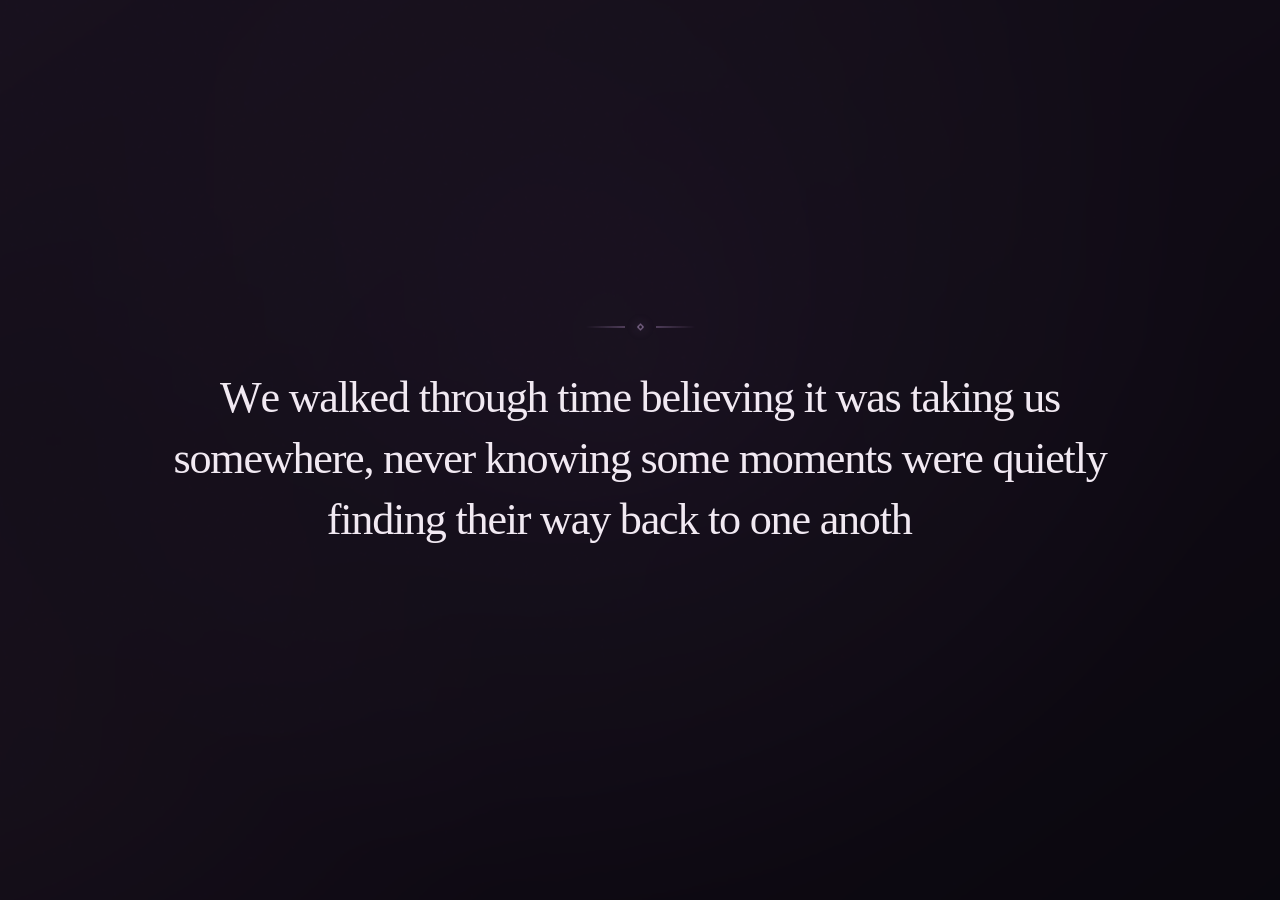
==== index.html @ 20d3fdfe "Add files via upload" ====
<!doctype html>
<html lang="en">
<head>
  <meta charset="utf-8">
  <meta name="viewport" content="width=device-width, initial-scale=1, viewport-fit=cover">
  <meta name="theme-color" content="#08060c">
  <meta name="description" content="A personal story told through memories, photographs and moments that mattered.">
  <title>November 2020 — The Beginning of Us</title>
  <link rel="preload" as="image" href="assets/sandhya-display-picture.jpg">
  <link rel="preload" as="image" href="assets/memories/profile-request-photo.jpg">
  <link rel="stylesheet" href="style.css">
</head>
<body>
  <main id="experience" class="experience" aria-label="An interactive memory">
    <div class="atmosphere" aria-hidden="true"></div>
    <div class="grain" aria-hidden="true"></div>

    <section class="scene scene-poem is-active" data-scene="0" aria-label="Opening poem">
      <div class="poem-stage">
        <div class="poem-ornament" aria-hidden="true"><span></span><i></i><span></span></div>
        <h1 id="poem" class="poem"> </h1>
      </div>
    </section>

    <section class="scene scene-date" data-scene="1" aria-label="November 11, 2020">
      <div class="date-stage">
        <div class="date-kicker">THE DAY OF THE FIRST MESSAGE</div>
        <div class="date-line" aria-hidden="true"></div>
        <h2 class="date-main">November 11</h2>
        <div class="date-year">2020</div>
        <div class="date-line date-line-bottom" aria-hidden="true"></div>
      </div>
    </section>

    <section class="scene scene-chat" data-scene="2" aria-label="The first WhatsApp exchange">
      <div class="phone-aura" aria-hidden="true"></div>
      <div class="phone-shell" role="group" aria-label="A visual recreation of the first WhatsApp conversation">
        <div class="phone-side side-left" aria-hidden="true"></div>
        <div class="phone-side side-right" aria-hidden="true"></div>
        <div class="phone-screen">
          <div class="status-bar" aria-hidden="true">
            <span class="status-time"> </span>
            <span class="dynamic-island"></span>
            <span class="status-icons">
              <svg viewBox="0 0 19 14"><path d="M1 5.2C5.8 1 13.2 1 18 5.2M4 8.2c3.2-2.8 7.8-2.8 11 0M7.2 11.1c1.5-1.3 3.1-1.3 4.6 0"/></svg>
              <svg viewBox="0 0 18 14"><path d="M1 4.2 9 1l8 3.2v8.3H1z"/><path d="M3.5 10h11"/></svg>
              <svg viewBox="0 0 22 13"><rect x="1" y="1" width="17" height="11" rx="2"/><path d="M20 4.3v4.4"/><rect class="battery-level" x="3" y="3" width="12" height="7" rx="1"/></svg>
            </span>
          </div>
          <header class="chat-header">
            <div class="back-chevron" aria-hidden="true">
              <svg viewBox="0 0 24 24"><path d="m15 4-8 8 8 8"/></svg>
            </div>
            <img class="avatar" src="assets/sandhya-display-picture.jpg" alt="Sandhya's display picture from that time">
            <div class="contact-details">
              <div class="contact-name">SANDHYA</div>
            </div>
            <div class="chat-actions" aria-hidden="true">
              <svg viewBox="0 0 24 24"><path d="M4.5 3.8h3.1l1.7 4.1-2 1.7a15 15 0 0 0 7.1 7.1l1.7-2 4.1 1.7v3.1a1.8 1.8 0 0 1-1.9 1.8C9 21 3 15 2.7 5.7a1.8 1.8 0 0 1 1.8-1.9Z"/></svg>
              <svg viewBox="0 0 24 24"><rect x="3" y="6" width="13" height="12" rx="2"/><path d="m16 10 5-3v10l-5-3"/></svg>
              <svg viewBox="0 0 24 24"><circle cx="12" cy="5" r="1.5"/><circle cx="12" cy="12" r="1.5"/><circle cx="12" cy="19" r="1.5"/></svg>
            </div>
          </header>

          <div class="chat-body">
            <div class="chat-wallpaper" aria-hidden="true"></div>
            <div class="chat-flow">
              <div class="message-row outgoing" id="message-gif">
                <div class="bubble bubble-gif">
                  <div class="birthday-frame">
                    <img id="birthdayFrame" src="assets/birthday-frames/frame-00.webp" alt="Birthday cake with candles and the words HAPPY BIRTHDAY">
                  </div>
                </div>
              </div>
              <div class="message-row incoming" id="message-thanks">
                <div class="bubble bubble-text">Thank you</div>
              </div>
              <div class="message-row outgoing" id="message-welcome">
                <div class="bubble bubble-text">Welcome</div>
              </div>
            </div>
          </div>

          <div class="chat-composer" aria-hidden="true">
            <span class="composer-plus">＋</span>
            <div class="composer-input"><span>Message</span><span class="composer-smile">☺</span></div>
            <svg class="composer-camera" viewBox="0 0 24 24"><path d="M4 7h3l1.4-2h7.2L17 7h3v12H4z"/><circle cx="12" cy="13" r="3.2"/></svg>
            <svg class="composer-mic" viewBox="0 0 24 24"><rect x="9" y="3" width="6" height="12" rx="3"/><path d="M5.5 11.5a6.5 6.5 0 0 0 13 0M12 18v3m-3 0h6"/></svg>
          </div>
          <div class="home-indicator" aria-hidden="true"></div>
        </div>
      </div>
    </section>

    <section class="scene scene-closing" data-scene="3" aria-label="And this is how everything started">
      <div class="closing-stage">
        <div class="closing-rule" aria-hidden="true"></div>
        <h2>And this is how everything started.</h2>
        <div class="closing-rule closing-rule-bottom" aria-hidden="true"></div>
      </div>
    </section>

    <section class="scene scene-days-intro" data-scene="4" aria-label="Days Without a Label, November 11–24, 2020">
      <div class="days-intro-stage">
        <div class="chapter-overline">NOVEMBER 11 — 24, 2020</div>
        <h2 class="days-title">Days Without a Label</h2>
        <div class="interval-track" aria-hidden="true">
          <span class="interval-date interval-start">NOV 11</span>
          <span class="interval-line"><i></i></span>
          <span class="interval-date interval-end">NOV 24</span>
        </div>
        <div class="days-intro-copy">
          <p>After that first birthday wish, the conversations didn't end.</p>
          <p>One message slowly led to another. We talked regularly, sharing little things about our days and getting to know each other a little more with every conversation.</p>
          <p>Without either of us noticing exactly when, talking to each other became a habit.</p>
        </div>
      </div>
    </section>

    <section class="scene scene-phones" data-scene="5" aria-label="The phones we borrowed to stay in touch">
      <div class="phones-stage">
        <div class="chapter-overline">HOW WE KEPT IN TOUCH</div>
        <h2 class="phones-title">We found a way to talk.</h2>
        <div class="borrowed-layout">
          <div class="borrowed-phone borrowed-her">
            <div class="mini-handset" aria-hidden="true">
              <span class="mini-speaker"></span><span class="mini-screen"></span><span class="mini-home"></span>
            </div>
            <span class="borrowed-label">HER FATHER'S PHONE</span>
          </div>
          <div class="borrowed-phone borrowed-mine">
            <div class="mini-handset mini-handset-mine" aria-hidden="true">
              <span class="mini-speaker"></span><span class="mini-screen"></span><span class="mini-home"></span>
            </div>
            <span class="borrowed-label">BAROMA'S PHONE</span>
          </div>
          <div class="whatsapp-flight whatsapp-outbound" aria-hidden="true">
            <svg viewBox="0 0 48 48"><circle cx="24" cy="24" r="22" fill="#20b96b"/><path d="M24 9.7a14.3 14.3 0 0 0-12.2 21.8l-1.2 5.1 5.3-1.4A14.3 14.3 0 1 0 24 9.7Z" fill="none" stroke="#fff" stroke-width="2.1" stroke-linecap="round" stroke-linejoin="round"/><path d="M18.2 17.5c.4-.6.9-.8 1.4-.6l2.1 1.1c.6.3.8.9.5 1.5l-.8 1.2c1.1 1.8 2.6 3.2 4.5 4.2l1.2-.7c.6-.3 1.2-.1 1.5.5l1.1 2.1c.3.6.1 1.2-.4 1.6-.9.6-2 .9-3.1.6-2.5-.6-5.4-2.7-7.5-4.8-2-2-3.6-4.5-4-6.6-.2-1 .3-2 1.5-2.9Z" fill="#fff"/></svg>
          </div>
          <div class="whatsapp-flight whatsapp-return" aria-hidden="true">
            <svg viewBox="0 0 48 48"><circle cx="24" cy="24" r="22" fill="#20b96b"/><path d="M24 9.7a14.3 14.3 0 0 0-12.2 21.8l-1.2 5.1 5.3-1.4A14.3 14.3 0 1 0 24 9.7Z" fill="none" stroke="#fff" stroke-width="2.1" stroke-linecap="round" stroke-linejoin="round"/><path d="M18.2 17.5c.4-.6.9-.8 1.4-.6l2.1 1.1c.6.3.8.9.5 1.5l-.8 1.2c1.1 1.8 2.6 3.2 4.5 4.2l1.2-.7c.6-.3 1.2-.1 1.5.5l1.1 2.1c.3.6.1 1.2-.4 1.6-.9.6-2 .9-3.1.6-2.5-.6-5.4-2.7-7.5-4.8-2-2-3.6-4.5-4-6.6-.2-1 .3-2 1.5-2.9Z" fill="#fff"/></svg>
          </div>
        </div>
        <p class="phones-footnote">We would borrow the phones in the name of studying. But somehow, the hours meant for books often slipped into conversations with each other.</p>
      </div>
    </section>

    <section class="scene scene-name" data-scene="6" aria-label="Friends teasing me with her name">
      <div class="name-stage">
        <div class="chapter-overline">A NAME THAT MADE ME BLUSH</div>
        <p class="name-lead">My friends had started teasing me with her name.</p>
        <h2 class="memory-name">SANDHYA</h2>
        <p class="name-follow">Whenever I heard it, I would blush before I could stop myself.</p>
      </div>
    </section>

    <section class="scene scene-photo" data-scene="7" aria-label="The first photograph she sent me">
      <div class="photo-memory-stage">
        <div class="photo-copy">
          <p class="photo-beat-one">There was something I wanted to ask her for. I wanted her picture.</p>
          <p class="photo-beat-two">But I was afraid to ask. What if she judged me? What if she wondered why I wanted her picture?</p>
          <p class="photo-beat-three">I kept thinking about it, unsure how she would react. But eventually, I gathered the courage and asked her.</p>
          <p class="photo-beat-four">And she sent it.</p>
          <p class="photo-beat-five">It was the very first photograph of herself she had ever sent me.</p>
        </div>
        <figure class="memory-photo-frame">
          <img src="assets/sandhya-display-picture.jpg" alt="The original photograph she sent me">
          <figcaption>THE FIRST PHOTOGRAPH SHE SENT ME</figcaption>
        </figure>
      </div>
    </section>

    <section class="scene scene-archive" data-scene="8" aria-label="Looking back on the little moments">
      <div class="archive-stage">
        <div class="chapter-overline">LOOKING BACK</div>
        <div class="archive-layout">
          <div class="archive-list" aria-label="Memories from those days">
            <div class="archive-item">Our conversations</div>
            <div class="archive-item">Borrowed phones</div>
            <div class="archive-item">Friends teasing me</div>
            <div class="archive-item">The first photograph</div>
          </div>
          <div class="archive-reflection">
            <p>Back then, those days felt as though they would never run out.</p>
            <p>There would always be another conversation, another ordinary day, another little moment to look forward to.</p>
            <p class="archive-final-line">I never thought that someday, these would be the very moments I'd wish to return to, just once more.</p>
          </div>
        </div>
      </div>
    </section>

    <section class="scene scene-nov24" data-scene="9" aria-label="November 24, 2020">
      <div class="nov24-card">
        <div class="chapter-overline">THE NEXT DATE IN THE STORY</div>
        <div class="nov24-rule" aria-hidden="true"></div>
        <h2>November 24</h2>
        <div class="nov24-year">2020</div>
        <p>And just like that, November 24 was here.</p>
        <div class="nov24-rule nov24-rule-bottom" aria-hidden="true"></div>
      </div>
    </section>



    <section class="scene scene-cancelled" data-scene="10" aria-label="The cancelled tuition class">
      <div class="chapter-story-stage cancelled-stage">
        <div class="chapter-overline">NOVEMBER 24, 2020</div>
        <h2 class="story-heading">The day did not go as planned.</h2>
        <div class="story-copy cancelled-copy">
          <p>Our tuition class was cancelled. Sir had told me first and asked me to let the others know if anyone came, because my house was right next to the place where we held our classes.</p>
          <p>I had planned to tell her how I felt that day. When the class was cancelled, I thought I had lost my chance.</p>
        </div>
      </div>
    </section>

    <section class="scene scene-arrival" data-scene="11" aria-label="She arrived anyway">
      <div class="chapter-story-stage arrival-stage">
        <div class="chapter-overline">BUT SHE CAME ANYWAY</div>
        <h2 class="story-heading arrival-heading">She arrived, unaware.</h2>
        <div class="story-copy arrival-copy">
          <p>She came anyway, not knowing the class had been cancelled.</p>
          <p>Seeing her made me immensely happy. But when the moment came, nervousness took over. I couldn't say what I had rehearsed. I only told her that class had been cancelled.</p>
        </div>
      </div>
    </section>

    <section class="scene scene-sunset" data-scene="12" aria-label="Waiting for sunset">
      <div class="sunset-stage">
        <div class="chapter-overline">SO I CHOSE ANOTHER WAY</div>
        <h2 class="story-heading">I would tell her over WhatsApp.</h2>
        <div class="sunset-horizon" aria-hidden="true"><span></span></div>
        <div class="story-copy sunset-copy">
          <p>If I couldn't express my feelings in person, I would try to put them into words instead.</p>
          <p>I kept waiting for sunset. That was usually when we talked, and I was looking forward to that familiar moment.</p>
          <p>The day seemed to move more slowly than any other. At last, evening began to arrive.</p>
        </div>
      </div>
    </section>

    <section class="scene scene-nerves" data-scene="13" aria-label="The nervousness before sending the message">
      <div class="nerves-stage">
        <div class="chapter-overline">JUST BEFORE I SENT IT</div>
        <h2 class="story-heading nerves-heading">The words were ready. I wasn't.</h2>
        <div class="story-copy nerves-copy">
          <p>My heart was racing, my knee would not stay still, and my hands trembled over the keyboard.</p>
          <p>Every word seemed difficult to type. I was excited, afraid, and unable to settle my thoughts.</p>
        </div>
        <div class="nerves-pulse" aria-hidden="true"><span></span><span></span><span></span></div>
      </div>
    </section>

    <section class="scene scene-confession-poem" data-scene="14" aria-label="The poem I wrote for her">
      <div class="confession-poem-stage">
        <div class="confession-poem-intro">
          <p>I couldn't find the courage to tell her everything I felt directly.</p>
          <p>So I wrote this poem for her, hoping the words would say what I couldn't.</p>
        </div>
        <div class="chapter-overline confession-poem-kicker">A POEM I WROTE FOR HER</div>
        <h2 class="confession-poem-title">Let You Know</h2>
        <div class="confession-poem-lines">
          <p>Do you know I am afraid of you?</p>
          <p>I am afraid to talk to you</p>
          <p>I am afraid when you come to me</p>
          <p>I am afraid to lose you</p>
          <p>I am afraid to ask you</p>
          <p>Would you love me?</p>
          <p>But today I have made my mindset</p>
          <p>To let you know everything I feel for you</p>
        </div>
        <a class="full-poem-link" id="fullPoemLink" href="let-you-know.html" target="_blank" rel="opener">
          Read the complete poem <span aria-hidden="true">↗</span>
        </a>
      </div>
    </section>

    <section class="scene scene-reply-wait" data-scene="15" aria-label="She asked for time to think">
      <div class="chapter-story-stage reply-stage">
        <div class="chapter-overline">AFTER I SENT THE POEM</div>
        <h2 class="story-heading">She needed time.</h2>
        <div class="story-copy reply-copy">
          <p>The poem had already said what I had struggled so long to express. I had finally let her know how I felt.</p>
          <p>But she wasn't ready with an answer. She asked me for some time to think.</p>
          <p>I respected her decision. There was nothing left for me to do but wait.</p>
        </div>
      </div>
    </section>

    <section class="scene scene-night" data-scene="16" aria-label="The longest night">
      <div class="night-stage">
        <div class="chapter-overline">NOVEMBER 24 — THE LONGEST NIGHT</div>
        <h2 class="story-heading">I tried to wait.</h2>
        <div class="story-copy night-copy">
          <p>I tried to respect her decision, but <strong>waiting was harder</strong> than I had imagined.</p>
          <p>What if she <strong>said no</strong>?</p>
          <p>What if things between us <strong>changed</strong>?</p>
          <p>What if I lost not only the chance to be with her, but also the <strong>friendship</strong> we already shared?</p>
          <p>That night, my thoughts wouldn't settle. I <strong>couldn't sleep</strong>. I kept wondering what her answer would be, going over every possibility in my mind, unable to escape the uncertainty.</p>
          <p class="night-final">It was the <strong>longest night</strong> I could remember.</p>
        </div>
        <div class="night-glimmer" aria-hidden="true"></div>
      </div>
    </section>

    <section class="scene scene-yes" data-scene="17" aria-label="November 25, 2020 — Yes">
      <div class="yes-stage">
        <div class="chapter-overline yes-date">November 25, 2020</div>
        <div class="yes-rule" aria-hidden="true"></div>
        <h2 class="yes-word">Yes.</h2>
        <p class="yes-caption">The answer I had been waiting for.</p>
        <div class="yes-rule yes-rule-bottom" aria-hidden="true"></div>
      </div>
    </section>

    <section class="scene scene-afterglow" data-scene="18" aria-label="The world turned from greyscale to colour">
      <div class="afterglow-stage">
        <div class="chapter-overline">AND THEN SHE TOLD ME SOMETHING MORE</div>
        <h2 class="story-heading afterglow-heading">She had liked me before I ever asked.</h2>
        <div class="story-copy afterglow-copy">
          <p>She told me she had liked me even before I proposed.</p>
          <p>It felt as though my life had suddenly shifted from greyscale into colour. The world around me was the same, but somehow everything looked brighter.</p>
          <p>All the fears that had filled the night before began to fade.</p>
          <p class="afterglow-final">And just like that, something I had only imagined became part of our story.</p>
        </div>
      </div>
    </section>

    <section class="scene scene-first-selfies" data-scene="19" aria-label="The first photographs together, November 28, 2020">
      <div class="first-selfies-stage">
        <div class="chapter-overline first-selfies-date">NOVEMBER 28, 2020</div>
        <div class="first-selfies-gallery" aria-label="The first two selfies together">
          <figure class="first-selfie first-selfie-one">
            <img src="assets/memories/nov28-selfie-1.jpg" alt="The first selfie taken together on November 28, 2020">
          </figure>
          <figure class="first-selfie first-selfie-two">
            <img src="assets/memories/nov28-selfie-2.jpg" alt="The second selfie taken together on November 28, 2020">
          </figure>
        </div>
        <div class="first-selfies-copy" aria-label="The story behind the first photographs">
          <p>It had been just three days since we had become a couple.</p>
          <p>On November 28, 2020, we went to tuition earlier than usual, hoping to spend a little more time together.</p>
          <p>We were excited, but a little nervous too because our tuition was at my uncle's house, where everyone knew me. We were also afraid someone might notice us and start spreading rumours about our relationship.</p>
          <p>That afternoon, I gently placed my hand over her shoulder as we took our first selfies together. It might have seemed like a simple gesture, but for us, it meant so much. No one had ever shown her that kind of closeness before, which made that little moment especially precious to both of us.</p>
          <p>Those two photographs became our first captured memories as a couple.</p>
        </div>
      </div>
    </section>

    <section class="scene scene-profile-memory" data-scene="20" aria-label="The photograph she made her profile picture">
      <div class="profile-memory-stage">
        <div class="chapter-overline profile-memory-kicker">A LITTLE REQUEST, A SPECIAL FEELING</div>
        <figure class="profile-memory-photo-wrap">
          <img class="profile-memory-photo" src="assets/memories/profile-request-photo.jpg" alt="The photograph she shared and later used as her WhatsApp profile picture">
        </figure>
        <div class="profile-memory-copy" aria-label="The story behind the photograph">
          <p>After we got into a relationship, she once shared this photograph with me.</p>
          <p>I jokingly asked her to put it as her WhatsApp profile picture. I had said it so casually, never imagining that she would actually do it. But she put that picture up as her profile photo almost immediately, without hesitation or a second thought. She did it so quickly that I didn't even get the chance to tell her I was only joking.</p>
          <p>It might have seemed like such a small thing, but for some reason, it stayed with me. Seeing her do something so simple just because I had asked made me feel that I had become someone special to her.</p>
          <p>Perhaps it wasn't a grand gesture, but sometimes, the smallest things make us feel the most special.</p>
        </div>
      </div>
    </section>



    <section class="scene story-memory scene-red-outfit" data-scene="21" aria-label="The day I fell a little deeper">
      <div class="story-memory-stage">
        <div class="chapter-overline story-memory-kicker">THE DAY I FELL A LITTLE DEEPER</div>
        <div class="story-memory-gallery story-memory-pair" aria-label="Two photographs in the red traditional outfit">
          <figure class="story-memory-photo"><img src="assets/memories/red-outfit-1.jpg" alt="Her in a red traditional outfit, seated on a red bench"></figure>
          <figure class="story-memory-photo"><img src="assets/memories/red-outfit-2.jpg" alt="Her in the same red traditional outfit, seated on a decorated red and gold sofa"></figure>
        </div>
        <div class="story-memory-copy" aria-label="The story behind these photographs">
          <p>I don't think you ever realised how deeply these photographs affected me.</p>
          <p>I was already in love with you, but seeing you like this made me fall a little deeper. I was genuinely mesmerised. There was something about the way you carried yourself that made it impossible for me not to admire you. I remember wishing I could have seen you like this with my own eyes, rather than only through photographs.</p>
          <p>But these pictures hold a bittersweet memory too. The same sight that made me fall for you even more also caught someone else's attention, someone who would eventually become a nightmare in your life. It's strange how one beautiful moment can hold such different meanings in two people's stories.</p>
          <p>Even today, whenever I look at these photographs, I still see the girl who made me fall a little deeper in love.</p>
        </div>
      </div>
    </section>

    <section class="scene story-memory scene-picnic" data-scene="22" aria-label="The picnic I couldn't be part of">
      <div class="story-memory-stage">
        <div class="chapter-overline story-memory-kicker">THE PICNIC I COULDN'T BE PART OF</div>
        <div class="story-memory-gallery story-memory-pair" aria-label="Two photographs from the tuition group's picnic">
          <figure class="story-memory-photo"><img src="assets/memories/picnic-1.jpg" alt="Her in a teal jacket beside the water during the tuition group's picnic"></figure>
          <figure class="story-memory-photo"><img src="assets/memories/picnic-2.jpg" alt="Her taking a selfie inside the vehicle during the tuition group's picnic outing"></figure>
        </div>
        <div class="story-memory-copy" aria-label="The story behind the picnic photographs">
          <p>These photographs were from the picnic she went on with our tuition group.</p>
          <p>I had wanted to be there too, but by then, my parents had found out about our relationship and wouldn't allow me to go. To make matters worse, our school had organised its own picnic just a day before theirs. I had been looking forward to this one for so long, only to end up missing it.</p>
          <p>But honestly, it was never really about the picnic itself. It was about the time I had imagined spending with her, the memories we could have made, and all those little moments we could have shared.</p>
          <p>Even today, I sometimes wonder what that day might have been like if I had been there with her. Perhaps it would have become another beautiful memory for us to look back on.</p>
        </div>
      </div>
    </section>

    <section class="scene story-memory scene-little-pictures" data-scene="23" aria-label="The little pictures I waited for">
      <div class="story-memory-stage story-memory-stage-collection">
        <div class="chapter-overline story-memory-kicker">THE LITTLE PICTURES I WAITED FOR</div>
        <div class="story-memory-gallery story-memory-collection" aria-label="Five individual photographs she sent at different times">
          <figure class="story-memory-photo"><img src="assets/memories/little-picture-1.jpg" alt="A close-up photograph she sent"></figure>
          <figure class="story-memory-photo"><img src="assets/memories/little-picture-2.jpg" alt="A portrait photograph she sent in a red outfit"></figure>
          <figure class="story-memory-photo"><img src="assets/memories/little-picture-3.jpg" alt="A photograph she sent wearing a yellow outfit"></figure>
          <figure class="story-memory-photo"><img src="assets/memories/little-picture-4.jpg" alt="A selfie she sent wearing a pink shirt and earphones"></figure>
          <figure class="story-memory-photo"><img src="assets/memories/little-picture-5.jpg" alt="A portrait photograph she sent in an orange outfit"></figure>
        </div>
        <div class="story-memory-copy story-memory-collection-copy" aria-label="The story behind the photographs she sent">
          <p>You were never much of a photo person, so you rarely had many pictures of yourself.</p>
          <p>I used to complain that I never had enough photographs of you to look at. And perhaps, just to make me happy, you would sometimes take a picture of yourself and send it to me, completely out of the blue.</p>
          <p>They might have been ordinary, unplanned pictures to you, but to me, each one felt special. I would find myself looking at them again and again, holding on to those little glimpses of you.</p>
          <p>Little did you know that those random photographs would become some of my most treasured memories of you.</p>
        </div>
      </div>
    </section>

    <section class="scene story-memory scene-last-together" data-scene="24" aria-label="Before distance found its way">
      <div class="story-memory-stage">
        <div class="chapter-overline story-memory-kicker">BEFORE DISTANCE FOUND ITS WAY</div>
        <div class="story-memory-gallery story-memory-pair" aria-label="The last two photographs together before distance">
          <figure class="story-memory-photo"><img src="assets/memories/last-together-1.jpg" alt="The two of us standing together during the Milad celebration at her school"></figure>
          <figure class="story-memory-photo"><img src="assets/memories/last-together-2.jpg" alt="A closer photograph of us standing together during the Milad celebration"></figure>
        </div>
        <div class="story-memory-copy" aria-label="The story behind our last photographs together">
          <p>These were the last photographs we took together before distance slowly found its way into our lives.</p>
          <p>They were taken during the Milad celebration at her school. I still remember how our friends teased me when they saw these pictures, pointing out how happily we were smiling beside each other and how good we looked together.</p>
          <p>We didn't know it then, but our paths would soon take us in different directions. She chose Arts and stayed here, while I chose Science and moved to Dhubri to continue my studies.</p>
          <p>Looking back, there's something bittersweet about these photographs. At the time, they were simply pictures of two people smiling together. But they became the last captured moments of a chapter in which being together was still so much easier.</p>
          <p>I didn't know then how much I would come to miss moments like these.</p>
        </div>
      </div>
    </section>

    <section class="scene scene-separation" data-scene="25" aria-label="Our Days began to Change">
      <div class="separation-stage">
        <header class="separation-heading">
          <div class="chapter-overline separation-kicker">AFTER HSLC</div>
          <h2 class="separation-title">Our Days began to Change</h2>
        </header>

        <div class="separation-choices" aria-label="Our different academic choices">
          <div class="separation-choice separation-choice-her">
            <span class="separation-choice-label">HER CHOICE</span>
            <strong>ARTS</strong>
            <small>HALAKURA</small>
          </div>
          <div class="separation-choice separation-choice-mine">
            <span class="separation-choice-label">MY CHOICE</span>
            <strong>SCIENCE</strong>
            <small>DHUBRI</small>
          </div>
        </div>

        <div class="separation-copy" aria-label="What changed after our HSLC examinations">
          <p>After HSLC, our different stream choices began taking us in different directions. You stayed in Halakura to pursue Arts, while I moved to Dhubri to study Science.</p>
          <p>Until then, seeing you had been part of my everyday life. We attended the same tuition and lived close enough that meeting never needed planning. But now, we were in different places, and the familiar ease of seeing each other was changing. We were still together, but for the first time, distance had become a part of our story.</p>
        </div>
      </div>
    </section>

    <section class="scene scene-hope-intro" data-scene="26" aria-label="A Little Hope">
      <div class="hope-stage hope-intro-stage">
        <header class="hope-heading">
          <h2 class="hope-title">A Little Hope</h2>
        </header>
        <div class="hope-intro-block">
          <p class="hope-intro-copy">Even though distance had changed the way we could meet, I wasn't ready to give up those moments with you. I knew I couldn't see you as easily as before, but I wasn't going to let go of every chance I still had. There was still one thing that connected us.</p>
          <div class="hope-english-title" aria-label="English tuition">ENGLISH TUITION</div>
        </div>
      </div>
    </section>

    <section class="scene scene-hope-journey" data-scene="27" aria-label="The Journey">
      <div class="hope-stage hope-journey-stage">
        <header class="hope-journey-heading">
          <div class="chapter-overline hope-journey-kicker">THE JOURNEY</div>
          <h2 class="hope-journey-title">And that gave me a reason to make the journey.</h2>
        </header>
        <div class="hope-journey-block">
          <div class="hope-map-shell">
            <div class="hope-map-frame">
              <img class="hope-map-image" src="assets/separation-map.png" alt="Cinematic route map from Dhubri to Halakura through Gauripur, Balajan, Golakganj and Agomani, marked as 39.2 kilometres">
              <div class="hope-map-vignette" aria-hidden="true"></div>
              <svg class="hope-route-overlay" viewBox="0 0 1535 1024" preserveAspectRatio="none" aria-hidden="true">
                <path class="hope-route-cover" d="M 431.5 148.0 L 429.6 149.5 L 428.9 154.1 L 429.8 160.0 L 433.3 166.0 L 439.0 172.0 L 445.0 178.0 L 451.0 184.0 L 456.3 190.0 L 459.7 196.0 L 461.5 202.0 L 462.9 208.0 L 463.8 214.0 L 464.0 220.0 L 464.1 226.0 L 464.5 232.0 L 464.9 238.0 L 465.0 244.0 L 465.0 250.0 L 465.0 256.0 L 465.0 262.0 L 465.0 268.0 L 465.0 274.0 L 464.9 280.0 L 464.3 286.0 L 463.6 292.0 L 462.8 298.0 L 462.5 304.0 L 462.9 310.0 L 463.7 316.0 L 464.9 321.9 L 467.8 326.9 L 473.0 329.4 L 479.0 329.5 L 485.0 330.4 L 491.0 332.4 L 497.0 332.6 L 503.0 331.0 L 509.0 329.3 L 515.0 327.8 L 521.0 327.1 L 527.0 327.3 L 533.0 328.0 L 539.0 329.0 L 545.0 329.9 L 551.0 330.8 L 557.0 331.6 L 563.0 332.3 L 569.0 333.1 L 575.0 333.8 L 581.0 334.3 L 587.0 335.0 L 593.0 335.6 L 599.0 336.3 L 605.0 337.0 L 611.0 337.7 L 617.0 339.3 L 623.0 341.4 L 629.0 343.6 L 635.0 345.7 L 641.0 347.8 L 647.0 349.8 L 653.0 351.2 L 659.0 352.3 L 665.0 353.2 L 671.0 354.2 L 677.0 355.4 L 683.0 356.5 L 689.0 357.6 L 695.0 358.7 L 701.0 359.7 L 707.0 360.8 L 713.0 362.2 L 719.0 363.7 L 725.0 365.1 L 731.0 366.6 L 737.0 368.1 L 743.0 369.6 L 749.0 371.0 L 755.0 372.5 L 761.0 373.8 L 767.0 375.2 L 773.0 376.8 L 779.0 378.9 L 785.0 381.8 L 790.9 385.0 L 796.0 389.4 L 798.6 395.0 L 801.2 400.6 L 806.1 404.0 L 812.0 403.7 L 818.0 400.7 L 824.0 399.0 L 830.0 399.6 L 836.0 400.5 L 842.0 400.9 L 848.0 401.1 L 854.0 401.5 L 860.0 402.0 L 866.0 402.1 L 872.0 402.8 L 878.0 404.1 L 884.0 405.6 L 890.0 407.1 L 896.0 408.8 L 902.0 410.5 L 908.0 412.1 L 914.0 413.4 L 920.0 414.8 L 926.0 416.0 L 932.0 416.9 L 938.0 417.8 L 944.0 419.0 L 950.0 420.2 L 956.0 421.5 L 961.7 423.3 L 965.9 427.3 L 969.2 432.8 L 974.1 437.5 L 979.1 441.7 L 982.2 447.0 L 984.2 453.0 L 986.1 459.0 L 988.3 465.0 L 990.4 471.0 L 992.6 477.0 L 994.7 483.0 L 996.9 489.0 L 999.2 495.0 L 1001.4 501.0 L 1003.6 507.0 L 1006.1 513.0 L 1009.7 518.7 L 1015.0 523.1 L 1021.0 526.1 L 1027.0 528.3 L 1033.0 530.9 L 1039.0 534.7 L 1045.0 539.6 L 1051.0 544.8 L 1056.5 550.2 L 1061.3 556.0 L 1065.9 562.0 L 1070.6 567.3 L 1076.1 571.1 L 1082.0 574.0 L 1088.0 576.4 L 1094.0 577.7 L 1100.0 577.4 L 1106.0 576.3 L 1112.0 575.2 L 1118.0 574.2 L 1124.0 573.2 L 1130.0 572.2 L 1136.0 571.2 L 1142.0 570.2 L 1148.0 569.2 L 1154.0 568.4 L 1160.0 568.8 L 1165.6 570.9 L 1170.1 575.2 L 1175.1 581.0 L 1181.0 587.0 L 1186.6 593.0 L 1191.2 599.0 L 1195.0 605.0 L 1198.0 611.0 L 1200.2 617.0 L 1201.5 623.0 L 1202.0 629.0 L 1202.0 635.0 L 1202.0 641.0 L 1202.0 647.0 L 1202.0 653.0 L 1202.0 659.0 L 1202.0 665.0 L 1202.2 671.0 L 1203.2 677.0 L 1204.7 683.0 L 1206.2 689.0 L 1207.7 695.0 L 1209.2 701.0 L 1210.7 707.0 L 1212.0 713.0 L 1213.2 719.0 L 1214.7 725.0 L 1216.1 731.0 L 1216.0 737.0 L 1213.6 743.0 L 1211.8 749.0 L 1213.2 754.9 L 1217.5 760.4 L 1220.1 766.0 L 1219.5 772.0 L 1218.1 778.0 L 1216.6 784.0 L 1215.1 790.0 L 1213.5 796.0 L 1211.9 802.0 L 1210.1 808.0 L 1208.5 814.0 L 1207.0 820.0 L 1205.9 826.0 L 1205.2 832.0 L 1205.2 838.0 L 1206.0 844.0 L 1207.8 850.0 L 1210.2 856.0 L 1213.2 862.0 L 1216.3 868.0 L 1219.5 874.0 L 1222.7 880.0 L 1225.9 886.0 L 1229.8 892.0 L 1235.1 897.4 L 1240.7 900.4 L 1245.2 902.7 L 1247.5 905.3" />
                <path class="hope-route-glow" id="hopeRouteGlow" d="M 431.5 148.0 L 429.6 149.5 L 428.9 154.1 L 429.8 160.0 L 433.3 166.0 L 439.0 172.0 L 445.0 178.0 L 451.0 184.0 L 456.3 190.0 L 459.7 196.0 L 461.5 202.0 L 462.9 208.0 L 463.8 214.0 L 464.0 220.0 L 464.1 226.0 L 464.5 232.0 L 464.9 238.0 L 465.0 244.0 L 465.0 250.0 L 465.0 256.0 L 465.0 262.0 L 465.0 268.0 L 465.0 274.0 L 464.9 280.0 L 464.3 286.0 L 463.6 292.0 L 462.8 298.0 L 462.5 304.0 L 462.9 310.0 L 463.7 316.0 L 464.9 321.9 L 467.8 326.9 L 473.0 329.4 L 479.0 329.5 L 485.0 330.4 L 491.0 332.4 L 497.0 332.6 L 503.0 331.0 L 509.0 329.3 L 515.0 327.8 L 521.0 327.1 L 527.0 327.3 L 533.0 328.0 L 539.0 329.0 L 545.0 329.9 L 551.0 330.8 L 557.0 331.6 L 563.0 332.3 L 569.0 333.1 L 575.0 333.8 L 581.0 334.3 L 587.0 335.0 L 593.0 335.6 L 599.0 336.3 L 605.0 337.0 L 611.0 337.7 L 617.0 339.3 L 623.0 341.4 L 629.0 343.6 L 635.0 345.7 L 641.0 347.8 L 647.0 349.8 L 653.0 351.2 L 659.0 352.3 L 665.0 353.2 L 671.0 354.2 L 677.0 355.4 L 683.0 356.5 L 689.0 357.6 L 695.0 358.7 L 701.0 359.7 L 707.0 360.8 L 713.0 362.2 L 719.0 363.7 L 725.0 365.1 L 731.0 366.6 L 737.0 368.1 L 743.0 369.6 L 749.0 371.0 L 755.0 372.5 L 761.0 373.8 L 767.0 375.2 L 773.0 376.8 L 779.0 378.9 L 785.0 381.8 L 790.9 385.0 L 796.0 389.4 L 798.6 395.0 L 801.2 400.6 L 806.1 404.0 L 812.0 403.7 L 818.0 400.7 L 824.0 399.0 L 830.0 399.6 L 836.0 400.5 L 842.0 400.9 L 848.0 401.1 L 854.0 401.5 L 860.0 402.0 L 866.0 402.1 L 872.0 402.8 L 878.0 404.1 L 884.0 405.6 L 890.0 407.1 L 896.0 408.8 L 902.0 410.5 L 908.0 412.1 L 914.0 413.4 L 920.0 414.8 L 926.0 416.0 L 932.0 416.9 L 938.0 417.8 L 944.0 419.0 L 950.0 420.2 L 956.0 421.5 L 961.7 423.3 L 965.9 427.3 L 969.2 432.8 L 974.1 437.5 L 979.1 441.7 L 982.2 447.0 L 984.2 453.0 L 986.1 459.0 L 988.3 465.0 L 990.4 471.0 L 992.6 477.0 L 994.7 483.0 L 996.9 489.0 L 999.2 495.0 L 1001.4 501.0 L 1003.6 507.0 L 1006.1 513.0 L 1009.7 518.7 L 1015.0 523.1 L 1021.0 526.1 L 1027.0 528.3 L 1033.0 530.9 L 1039.0 534.7 L 1045.0 539.6 L 1051.0 544.8 L 1056.5 550.2 L 1061.3 556.0 L 1065.9 562.0 L 1070.6 567.3 L 1076.1 571.1 L 1082.0 574.0 L 1088.0 576.4 L 1094.0 577.7 L 1100.0 577.4 L 1106.0 576.3 L 1112.0 575.2 L 1118.0 574.2 L 1124.0 573.2 L 1130.0 572.2 L 1136.0 571.2 L 1142.0 570.2 L 1148.0 569.2 L 1154.0 568.4 L 1160.0 568.8 L 1165.6 570.9 L 1170.1 575.2 L 1175.1 581.0 L 1181.0 587.0 L 1186.6 593.0 L 1191.2 599.0 L 1195.0 605.0 L 1198.0 611.0 L 1200.2 617.0 L 1201.5 623.0 L 1202.0 629.0 L 1202.0 635.0 L 1202.0 641.0 L 1202.0 647.0 L 1202.0 653.0 L 1202.0 659.0 L 1202.0 665.0 L 1202.2 671.0 L 1203.2 677.0 L 1204.7 683.0 L 1206.2 689.0 L 1207.7 695.0 L 1209.2 701.0 L 1210.7 707.0 L 1212.0 713.0 L 1213.2 719.0 L 1214.7 725.0 L 1216.1 731.0 L 1216.0 737.0 L 1213.6 743.0 L 1211.8 749.0 L 1213.2 754.9 L 1217.5 760.4 L 1220.1 766.0 L 1219.5 772.0 L 1218.1 778.0 L 1216.6 784.0 L 1215.1 790.0 L 1213.5 796.0 L 1211.9 802.0 L 1210.1 808.0 L 1208.5 814.0 L 1207.0 820.0 L 1205.9 826.0 L 1205.2 832.0 L 1205.2 838.0 L 1206.0 844.0 L 1207.8 850.0 L 1210.2 856.0 L 1213.2 862.0 L 1216.3 868.0 L 1219.5 874.0 L 1222.7 880.0 L 1225.9 886.0 L 1229.8 892.0 L 1235.1 897.4 L 1240.7 900.4 L 1245.2 902.7 L 1247.5 905.3" />
                <path class="hope-route-core" id="hopeRouteCore" d="M 431.5 148.0 L 429.6 149.5 L 428.9 154.1 L 429.8 160.0 L 433.3 166.0 L 439.0 172.0 L 445.0 178.0 L 451.0 184.0 L 456.3 190.0 L 459.7 196.0 L 461.5 202.0 L 462.9 208.0 L 463.8 214.0 L 464.0 220.0 L 464.1 226.0 L 464.5 232.0 L 464.9 238.0 L 465.0 244.0 L 465.0 250.0 L 465.0 256.0 L 465.0 262.0 L 465.0 268.0 L 465.0 274.0 L 464.9 280.0 L 464.3 286.0 L 463.6 292.0 L 462.8 298.0 L 462.5 304.0 L 462.9 310.0 L 463.7 316.0 L 464.9 321.9 L 467.8 326.9 L 473.0 329.4 L 479.0 329.5 L 485.0 330.4 L 491.0 332.4 L 497.0 332.6 L 503.0 331.0 L 509.0 329.3 L 515.0 327.8 L 521.0 327.1 L 527.0 327.3 L 533.0 328.0 L 539.0 329.0 L 545.0 329.9 L 551.0 330.8 L 557.0 331.6 L 563.0 332.3 L 569.0 333.1 L 575.0 333.8 L 581.0 334.3 L 587.0 335.0 L 593.0 335.6 L 599.0 336.3 L 605.0 337.0 L 611.0 337.7 L 617.0 339.3 L 623.0 341.4 L 629.0 343.6 L 635.0 345.7 L 641.0 347.8 L 647.0 349.8 L 653.0 351.2 L 659.0 352.3 L 665.0 353.2 L 671.0 354.2 L 677.0 355.4 L 683.0 356.5 L 689.0 357.6 L 695.0 358.7 L 701.0 359.7 L 707.0 360.8 L 713.0 362.2 L 719.0 363.7 L 725.0 365.1 L 731.0 366.6 L 737.0 368.1 L 743.0 369.6 L 749.0 371.0 L 755.0 372.5 L 761.0 373.8 L 767.0 375.2 L 773.0 376.8 L 779.0 378.9 L 785.0 381.8 L 790.9 385.0 L 796.0 389.4 L 798.6 395.0 L 801.2 400.6 L 806.1 404.0 L 812.0 403.7 L 818.0 400.7 L 824.0 399.0 L 830.0 399.6 L 836.0 400.5 L 842.0 400.9 L 848.0 401.1 L 854.0 401.5 L 860.0 402.0 L 866.0 402.1 L 872.0 402.8 L 878.0 404.1 L 884.0 405.6 L 890.0 407.1 L 896.0 408.8 L 902.0 410.5 L 908.0 412.1 L 914.0 413.4 L 920.0 414.8 L 926.0 416.0 L 932.0 416.9 L 938.0 417.8 L 944.0 419.0 L 950.0 420.2 L 956.0 421.5 L 961.7 423.3 L 965.9 427.3 L 969.2 432.8 L 974.1 437.5 L 979.1 441.7 L 982.2 447.0 L 984.2 453.0 L 986.1 459.0 L 988.3 465.0 L 990.4 471.0 L 992.6 477.0 L 994.7 483.0 L 996.9 489.0 L 999.2 495.0 L 1001.4 501.0 L 1003.6 507.0 L 1006.1 513.0 L 1009.7 518.7 L 1015.0 523.1 L 1021.0 526.1 L 1027.0 528.3 L 1033.0 530.9 L 1039.0 534.7 L 1045.0 539.6 L 1051.0 544.8 L 1056.5 550.2 L 1061.3 556.0 L 1065.9 562.0 L 1070.6 567.3 L 1076.1 571.1 L 1082.0 574.0 L 1088.0 576.4 L 1094.0 577.7 L 1100.0 577.4 L 1106.0 576.3 L 1112.0 575.2 L 1118.0 574.2 L 1124.0 573.2 L 1130.0 572.2 L 1136.0 571.2 L 1142.0 570.2 L 1148.0 569.2 L 1154.0 568.4 L 1160.0 568.8 L 1165.6 570.9 L 1170.1 575.2 L 1175.1 581.0 L 1181.0 587.0 L 1186.6 593.0 L 1191.2 599.0 L 1195.0 605.0 L 1198.0 611.0 L 1200.2 617.0 L 1201.5 623.0 L 1202.0 629.0 L 1202.0 635.0 L 1202.0 641.0 L 1202.0 647.0 L 1202.0 653.0 L 1202.0 659.0 L 1202.0 665.0 L 1202.2 671.0 L 1203.2 677.0 L 1204.7 683.0 L 1206.2 689.0 L 1207.7 695.0 L 1209.2 701.0 L 1210.7 707.0 L 1212.0 713.0 L 1213.2 719.0 L 1214.7 725.0 L 1216.1 731.0 L 1216.0 737.0 L 1213.6 743.0 L 1211.8 749.0 L 1213.2 754.9 L 1217.5 760.4 L 1220.1 766.0 L 1219.5 772.0 L 1218.1 778.0 L 1216.6 784.0 L 1215.1 790.0 L 1213.5 796.0 L 1211.9 802.0 L 1210.1 808.0 L 1208.5 814.0 L 1207.0 820.0 L 1205.9 826.0 L 1205.2 832.0 L 1205.2 838.0 L 1206.0 844.0 L 1207.8 850.0 L 1210.2 856.0 L 1213.2 862.0 L 1216.3 868.0 L 1219.5 874.0 L 1222.7 880.0 L 1225.9 886.0 L 1229.8 892.0 L 1235.1 897.4 L 1240.7 900.4 L 1245.2 902.7 L 1247.5 905.3" />
                <circle class="hope-route-runner" id="hopeRouteRunner" r="12" cx="423" cy="137" />
                <g class="hope-waypoints">
                  <circle cx="480" cy="337" r="7" data-route-progress="0.1515" />
                  <circle cx="808" cy="397" r="7" data-route-progress="0.4033" />
                  <circle cx="978" cy="428" r="7" data-route-progress="0.5306" />
                  <circle cx="1220" cy="750" r="7" data-route-progress="0.8735" />
                </g>
              </svg>
            </div>
          </div>
          <div class="hope-copy" aria-label="The reason for the journey">
            <p>During weekends and holidays, I would travel from Dhubri to Halakura just to attend the same English tuition as you.</p>
            <p>On the surface, it was about improving my English. But deep down, I knew you were the real reason I kept making that journey. I didn't want to miss any chance to see you, even if it meant travelling all that way just to spend a little more time in the same room.</p>
            <p>Somehow, those ordinary weekends became something I would always remember.</p>
          </div>
        </div>
      </div>
    </section>

    <section class="scene story-memory scene-early-tuition" data-scene="28" aria-label="A little earlier than everyone else">
      <div class="story-memory-stage">
        <div class="chapter-overline story-memory-kicker">A LITTLE EARLIER THAN EVERYONE ELSE</div>
        <div class="story-memory-gallery story-memory-pair" aria-label="Two early-tuition selfies together">
          <figure class="story-memory-photo"><img src="assets/memories/early-tuition-selfie-1.jpg" alt="A selfie of us together before tuition"></figure>
          <figure class="story-memory-photo"><img src="assets/memories/early-tuition-selfie-2.jpg" alt="Another selfie of us together during those early tuition days"></figure>
        </div>
        <div class="story-memory-copy" aria-label="The story behind our early arrivals at tuition">
          <p>We would always reach tuition a little earlier than everyone else, just to steal a few moments together before the others arrived.</p>
          <p>Those little moments meant so much to us because we rarely got to see each other. Since I could only attend tuition on holidays and weekends, every meeting felt special.</p>
          <p>We would go days without seeing each other, so whenever we finally met, even the simplest moments together felt precious.</p>
          <p>Looking back, it wasn't just about reaching tuition early; it was about finding a little more time with each other whenever life allowed us to.</p>
        </div>
      </div>
    </section>

    <section class="scene story-memory scene-little-moments" data-scene="29" aria-label="The little moments I miss">
      <div class="story-memory-stage">
        <div class="chapter-overline story-memory-kicker">THE LITTLE MOMENTS I MISS</div>
        <div class="story-memory-gallery story-memory-single" aria-label="A photograph from our tuition days">
          <figure class="story-memory-photo"><img src="assets/memories/little-moments-tuition.jpg" alt="A selfie of us sitting together during our tuition days"></figure>
        </div>
        <div class="story-memory-copy" aria-label="The story behind the little moments together">
          <p>I have always felt grateful for those tuition days because they gave me something I might never have found otherwise — a chance to meet you.</p>
          <p>Since we could only see each other occasionally, even the shortest moments felt special. Sitting beside you, hearing your voice and talking face to face meant more to me than I ever realised. I never knew how much I would miss those little moments until they became memories I could only look back on.</p>
          <p>Especially in our later days, I found myself wishing I could sit beside you again, hear you speak and simply enjoy having you near. What once felt so ordinary became some of the most precious memories I would ever hold.</p>
        </div>
      </div>
    </section>

    <section class="scene story-memory scene-durga-puja" data-scene="30" aria-label="A day I wish I could revisit">
      <div class="story-memory-stage">
        <div class="chapter-overline story-memory-kicker">A DAY I WISH I COULD REVISIT</div>
        <div class="story-memory-gallery story-memory-pair" aria-label="Two portraits from the Durga Puja felicitation day">
          <figure class="story-memory-photo"><img src="assets/memories/durga-puja-portrait-1.jpg" alt="Her standing beside a decorated shrub at the Durga Puja felicitation event"></figure>
          <figure class="story-memory-photo"><img src="assets/memories/durga-puja-portrait-2.jpg" alt="Her standing in front of a decorated green backdrop at the same event"></figure>
        </div>
        <div class="story-memory-copy" aria-label="The story behind the Durga Puja photographs">
          <p>We were invited by the Durga Puja committee to be felicitated for our HSLC results. We spent such a beautiful time together that day, creating memories without realising how precious they would become.</p>
          <p>We also took some pictures together, but unfortunately, I lost them.</p>
          <p>It still hurts a little because those were probably the most beautiful pictures of us ever captured. I wish I could have kept them, not just as photographs, but as little pieces of a moment I wish I could revisit.</p>
        </div>
      </div>
    </section>

    <section class="scene story-memory scene-saraswati-puja" data-scene="31" aria-label="The day I chose to come home">
      <div class="story-memory-stage">
        <div class="chapter-overline story-memory-kicker">THE DAY I CHOSE TO COME HOME</div>
        <div class="story-memory-gallery story-memory-single" aria-label="A photograph from Saraswati Puja 2023">
          <figure class="story-memory-photo"><img src="assets/memories/saraswati-puja-2023.jpg" alt="The two of us together outdoors on Saraswati Puja in 2023"></figure>
        </div>
        <div class="story-memory-copy" aria-label="The story behind Saraswati Puja 2023">
          <p>This picture holds a very special place in my heart. It was taken on Saraswati Puja in 2023, a day I still remember fondly. I had chosen to come home to spend the occasion with you, leaving behind my school and friends in Dhubri. Instead of celebrating the festival there, as I usually did, I decided to come home just to be with you.</p>
          <p>Although you were quite occupied with your school responsibilities as a member of the puja committee, we still managed to create some beautiful memories together.</p>
          <p>Looking back, it wasn't about how much time we spent together. What made that day special was the simple fact that I had chosen to be where you were. And somehow, that ordinary day became one of those memories I will always hold close to my heart.</p>
        </div>
      </div>
    </section>

    <section class="scene story-memory scene-tuition-ending" data-scene="32" aria-label="When our tuition days came to an end">
      <div class="story-memory-stage">
        <div class="chapter-overline story-memory-kicker">WHEN OUR TUITION DAYS CAME TO AN END</div>
        <div class="story-memory-gallery story-memory-single" aria-label="A photograph together from the final tuition period">
          <figure class="story-memory-photo"><img src="assets/memories/tuition-days-ending.jpg" alt="The two of us standing together during the final period of our tuition days"></figure>
        </div>
        <div class="story-memory-copy" aria-label="The story behind the end of our tuition days">
          <p>And soon came another painful day — the end of our tuition days. With our HS examinations approaching, our classes finally came to an end, taking away the little opportunity we had to see each other.</p>
          <p>Those classes had become more than just a place to study. They gave us a reason to meet, even if only occasionally. Those brief moments beside you made me genuinely happy, and the thought of losing them was heartbreaking.</p>
          <p>Once again, distance stood between us. But this time, there would be no more tuition classes, no occasional encounters, and I didn't know when I would get to see you again.</p>
        </div>
      </div>
    </section>
    <section class="scene scene-new-beginnings" data-scene="33" aria-label="After HS, Our Life Changed Completely">
      <div class="new-beginnings-stage">
        <header class="new-beginnings-heading">
          <h2 class="new-beginnings-title">After HS, Our Life Changed Completely</h2>
        </header>

        <div class="new-beginnings-gallery" aria-label="The two institutes where our new academic chapters began">
          <article class="new-beginnings-card">
            <figure class="new-beginnings-photo new-beginnings-photo-mine">
              <img src="assets/memories/potential-concept-education-guwahati.webp" alt="Students and teachers gathered outside Potential &amp; Concept Education in Guwahati">
            </figure>
            <div class="new-beginnings-details new-beginnings-details-mine">
              <h3 class="new-beginnings-institute">Potential &amp; Concept Education</h3>
              <p class="new-beginnings-place">Guwahati</p>
              <p class="new-beginnings-caption">My New Beginning</p>
            </div>
          </article>

          <article class="new-beginnings-card">
            <figure class="new-beginnings-photo new-beginnings-photo-hers">
              <img src="assets/memories/halakura-college.jpg" alt="The entrance gate of Halakura College in Halakura">
            </figure>
            <div class="new-beginnings-details new-beginnings-details-hers">
              <h3 class="new-beginnings-institute">Halakura College</h3>
              <p class="new-beginnings-place">Halakura</p>
              <p class="new-beginnings-caption">Her New Beginning</p>
            </div>
          </article>
        </div>

        <div class="new-beginnings-copy" aria-label="What changed after HS">
          <p>From this point on, everything began to change. I moved to Guwahati to prepare for NEET, while she started her college life. We were no longer walking the same academic path. Our subjects, our routines, our surroundings — everything had become different.</p>
          <p>And as if that wasn't enough, we were now hundreds of kilometres away from each other. The days when we could meet, spend time together, or simply see each other without making any special plans were gone. We could no longer be a part of each other's everyday lives the way we used to be.</p>
          <p>Slowly, the distance between us was no longer just about kilometres; it had become a part of our everyday reality.</p>
        </div>
      </div>
    </section>

    <section class="scene scene-whatsapp-memory" data-scene="34" aria-label="A Different Kind of Togetherness">
      <div class="whatsapp-memory-stage">
        <header class="whatsapp-memory-heading">
          <h2 class="whatsapp-memory-title">A Different Kind of Togetherness</h2>
        </header>

        <p class="whatsapp-memory-intro">Even when we couldn't meet, we still found ways to be part of each other's everyday lives.</p>

        <div class="whatsapp-video-shell" aria-label="Original WhatsApp conversation screen recording">
          <video class="whatsapp-memory-video" controls playsinline muted preload="metadata" aria-label="WhatsApp conversation screen recording">
            <source src="assets/memories/whatsapp-conversations.mp4" type="video/mp4">
            Your browser does not support embedded video.
          </video>
        </div>

        <div class="whatsapp-memory-copy" aria-label="How we stayed connected through WhatsApp">
          <p>Even though we were now hundreds of kilometres apart, we continued to stay connected through WhatsApp messages. Our conversations became one of the ways we remained part of each other's everyday lives.</p>
          <p>We talked about ordinary things, shared little updates, discussed our studies and told each other about what was happening around us. We could no longer meet whenever we wanted, but we still found ways to share our days.</p>
          <p>The distance had changed how we spent time together, but our conversations continued. In a way, WhatsApp became the place where our everyday moments could still meet.</p>
        </div>
      </div>
    </section>

    <section class="scene scene-whatsapp-calls" data-scene="35" aria-label="The Calls We Kept Quiet">
      <div class="whatsapp-calls-stage">
        <header class="whatsapp-calls-heading">
          <h2 class="whatsapp-calls-title">The Calls We Kept Quiet</h2>
        </header>
        <p class="whatsapp-calls-intro">We found little ways to make the distance feel less distant.</p>
        <div class="whatsapp-calls-video-shell" aria-label="WhatsApp video-call history screen recording">
          <video class="whatsapp-calls-video" controls playsinline muted preload="metadata" aria-label="WhatsApp video-call history screen recording">
            <source src="assets/memories/whatsapp-video-calls.mp4" type="video/mp4">
            Your browser does not support embedded video.
          </video>
        </div>
        <div class="whatsapp-calls-copy" aria-label="Our late-night muted video calls">
          <p>We usually found time for each other late at night. Along with our WhatsApp messages, video calls became another part of our everyday routine.</p>
          <p>But our video calls were a little different. Since we didn't want others around us to know that we were on a call, we would keep our microphones muted. Instead of speaking, we would text each other while looking at one another through the screen.</p>
          <p>It might seem unusual to someone else, but for us, it became a familiar little habit. We could see each other's faces, read each other's messages and spend time together without saying a word. Even though we were far apart, those late-night calls gave us moments when the distance seemed a little less difficult.</p>
        </div>
      </div>
    </section>

    <section class="scene story-memory scene-picture-keepsakes" data-scene="36" aria-label="The Pictures I Kept as Treasures">
      <div class="story-memory-stage story-memory-stage-collection picture-keepsakes-stage">
        <div class="chapter-overline story-memory-kicker">THE PICTURES I KEPT AS TREASURES</div>
        <div class="story-memory-gallery story-memory-collection picture-keepsakes-gallery" aria-label="Five photographs she shared with me">
          <figure class="story-memory-photo"><img src="assets/memories/picture-keepsake-01.jpg" alt="A photograph she shared with me"></figure>
          <figure class="story-memory-photo"><img src="assets/memories/picture-keepsake-02.jpg" alt="A photograph she shared with me"></figure>
          <figure class="story-memory-photo"><img src="assets/memories/picture-keepsake-03.jpg" alt="A photograph she shared with me"></figure>
          <figure class="story-memory-photo"><img src="assets/memories/picture-keepsake-04.jpg" alt="A photograph she shared with me"></figure>
          <figure class="story-memory-photo"><img src="assets/memories/picture-keepsake-05.jpg" alt="A photograph she shared with me"></figure>
        </div>
        <div class="story-memory-copy story-memory-collection-copy picture-keepsakes-copy" aria-label="The photographs I treasured">
          <p>Whenever you clicked a picture, you would share it with me. And every time you sent me one, I would save it, keeping it as a little treasure of my own.</p>
          <p>I often went back to look at those pictures. They may have been just photographs to you, but to me, they meant much more. Each one gave me a chance to see you, even when we were miles apart.</p>
          <p>Slowly, those pictures became a collection of memories I held close to my heart. I don't know if you ever realised how much happiness those simple photographs brought me, but I treasured every single one.</p>
        </div>
      </div>
    </section>

    <section class="scene scene-just-a-glimpse" data-scene="37" aria-label="Just a Glimpse of You">
      <div class="just-a-glimpse-stage">
        <h2 class="just-a-glimpse-title">Just a Glimpse of You</h2>
        <div class="just-a-glimpse-copy">
          <p>Whenever I returned home from Guwahati, there was one little thing I often found myself doing. I would pass in front of your house, hoping to catch a glimpse of you.</p>
          <p>I knew I couldn't just come and meet you like before. We had grown distant, and even the simplest opportunity to see you had become something I couldn't take for granted.</p>
          <p>Sometimes, I would see you from a distance. It might have lasted only a few seconds, without a conversation or even a proper meeting. But those little glimpses meant more to me than you probably ever knew.</p>
          <p>I wasn't expecting anything. I just wanted to see you, even if it was only for a moment. And sometimes, that brief sight of you was enough to make my day a little more special.</p>
        </div>
      </div>
    </section>

    <section class="scene chapter-text-scene scene-returning-home" data-scene="38" aria-label="A New Beginning, Back at Home">
      <div class="chapter-text-stage">
        <h2 class="chapter-text-title">A New Beginning, Back at Home</h2>
        <div class="chapter-text-copy returning-home-copy">
          <p>After spending my first drop year in Guwahati, things didn't turn out the way I had hoped. I couldn't clear NEET, and I had to return home.</p>
          <p>It was a difficult outcome to accept, but I wasn't ready to give up on my dream. I decided to take another drop and continue preparing for NEET. However, this time, things would be different. Instead of moving away again, I decided to stay at home and prepare through online classes.</p>
          <p>A new phase of my life was beginning. I was back home, no longer hundreds of kilometres away, and ready to start another year of preparation.</p>
        </div>
      </div>
    </section>

    <section class="scene chapter-text-scene scene-closer-apart" data-scene="39" aria-label="Closer, Yet Still Apart">
      <div class="chapter-text-stage">
        <h2 class="chapter-text-title">Closer, Yet Still Apart</h2>
        <div class="chapter-text-copy closer-apart-copy">
          <p>With my second NEET drop beginning, I had to move to Pokalagi, about 3 km from Halakura, to live with my parents, as my younger brother had moved to Halakura to stay with Bapi and Baroma so he could attend school and tuition more conveniently.</p>
          <p>Most of my days were spent studying, so I rarely went out without a reason. But whenever I visited Halakura, I chose the slightly longer route past your house, hoping to catch a glimpse of you. I rarely did, but I never wanted to miss even that small chance. Our tuition days were over, and with them, one of the few opportunities we had to meet.</p>
          <p>After spending so long hundreds of kilometres apart, we were now just three kilometres away. Yet, even then, seeing you remained a distant little wish.</p>
        </div>
      </div>
    </section>


    <section class="scene scene-second-drop-connection" data-scene="40" aria-label="Still Connected, Even From Afar">
      <div class="second-drop-connection-stage">
        <header class="second-drop-connection-heading">
          <h2 class="second-drop-connection-title">Still Connected, Even From Afar</h2>
        </header>

        <div class="second-drop-connection-media" aria-label="WhatsApp conversation recording and four photographs">
          <div class="second-drop-connection-video-shell" aria-label="WhatsApp chat screen recording">
            <video class="second-drop-connection-video" controls playsinline muted preload="metadata" aria-label="WhatsApp chat screen recording">
              <source src="assets/memories/second-drop-whatsapp-chat.mp4" type="video/mp4">
              Your browser does not support embedded video.
            </video>
          </div>
          <div class="second-drop-connection-gallery" aria-label="Four photographs she shared with me">
            <figure class="second-drop-connection-photo"><img src="assets/memories/second-drop-photo-01.jpeg" alt="Photograph she shared with me" loading="eager"></figure>
            <figure class="second-drop-connection-photo"><img src="assets/memories/second-drop-photo-02.jpg" alt="Photograph she shared with me" loading="eager"></figure>
            <figure class="second-drop-connection-photo"><img src="assets/memories/second-drop-photo-03.jpg" alt="Photograph she shared with me" loading="eager"></figure>
            <figure class="second-drop-connection-photo"><img src="assets/memories/second-drop-photo-04.jpeg" alt="Photograph she shared with me" loading="eager"></figure>
          </div>
        </div>

        <div class="second-drop-connection-copy" aria-label="How we stayed connected during my second drop year">
          <p>Even during my second drop year, we continued to stay connected through WhatsApp. You still shared your pictures with me, and our conversations continued through messages and video calls.</p>
          <p>Although we couldn't meet in person, these little exchanges kept us connected. I saved the photographs you sent and treasured them, just as I had before.</p>
        </div>
      </div>
    </section>

    <section class="scene scene-jan23-date" data-scene="41" aria-label="The Day We Finally Had Time for Each Other">
      <div class="jan23-date-stage">
        <header class="jan23-date-heading">
          <h2 class="jan23-date-title">The Day We Finally Had Time for Each Other</h2>
          <p class="jan23-date-kicker">23 JANUARY 2026 · SARASWATI PUJA</p>
        </header>
        <div class="jan23-date-gallery" aria-label="Photographs from our day in Tufanganj">
          <figure class="jan23-date-photo"><img src="assets/memories/tufanganj-jan23-2026-01.jpg" alt="Together at the restaurant, with her resting her head on my shoulder" loading="eager"></figure>
          <figure class="jan23-date-photo"><img src="assets/memories/tufanganj-jan23-2026-02.jpg" alt="Standing together at the restaurant in Tufanganj" loading="eager"></figure>
          <figure class="jan23-date-photo"><img src="assets/memories/tufanganj-jan23-2026-03.jpg" alt="Sitting close together at the restaurant" loading="eager"></figure>
        </div>
        <div class="jan23-date-copy" aria-label="Our Saraswati Puja date in Tufanganj">
          <p>After so many years of barely getting to spend time together, we finally went on a date to Tufanganj, accompanied by one of your friends and her partner. You and your friend travelled by public transport, while I rode my scooty with her partner. We went to a restaurant, where we finally got to spend some quality time together.</p>
          <p>For the first time, we weren't trying to make the most of a few brief moments at tuition or looking at each other through a phone screen. You were right there beside me. I could hold your hand, hold you by the waist and feel you rest your head on my shoulder. And perhaps what made it even more special was that, for once, I wasn't afraid of others seeing us together. I could simply be beside you without worrying about who might notice us.</p>
          <p>But more than any particular moment, what I treasured most was your presence. After years of messages, calls and wishing I could see you, you were finally sitting beside me. We weren't separated by a screen anymore. We could talk, share moments and simply enjoy being together.</p>
          <p>For all those years, I had wished for moments like these. And that day, I finally got to live them without holding back.</p>
        </div>
      </div>
    </section>

    <section class="scene scene-last-glimpses" data-scene="42" aria-label="The Last Little Glimpses of You">
      <div class="last-glimpses-stage">
        <header class="last-glimpses-heading">
          <h2 class="last-glimpses-title">The Last Little Glimpses of You</h2>
        </header>

        <div class="last-glimpses-media" aria-label="Two photographs and a video she shared">
          <figure class="last-glimpses-photo last-glimpses-photo-left">
            <img src="assets/memories/last-glimpse-photo-01.jpeg" alt="A portrait she shared with me" loading="eager">
          </figure>
          <div class="last-glimpses-video-shell" aria-label="The last video she shared with me">
            <video class="last-glimpses-video" controls playsinline muted preload="metadata" aria-label="Video she shared with me">
              <source src="assets/memories/last-glimpses-video.mp4" type="video/mp4">
              Your browser does not support embedded video.
            </video>
            <button class="last-glimpses-audio-toggle" type="button" aria-label="Unmute video" aria-pressed="false">Unmute</button>
          </div>
          <figure class="last-glimpses-photo last-glimpses-photo-right">
            <img src="assets/memories/last-glimpse-photo-02.jpeg" alt="Another portrait she shared with me" loading="eager">
          </figure>
        </div>

        <div class="last-glimpses-copy" aria-label="Why these photographs and video remain special to me">
          <p>You continued sharing your pictures and little videos with me, just as you had always done. These were part of our usual conversations, and receiving them had become such a familiar little happiness in my everyday life.</p>
          <p>I never imagined that these would be the last pictures and video you would share with me before things between us began to change. Back then, I had no reason to think of them as anything different from all the other pictures you had sent me. I simply saved them, watched them and treasured them, just as I always did.</p>
          <p>But looking back now, they mean so much more. I can no longer think of them as just a few photographs and a video. They are among the last little glimpses of you that I received while we were still sharing those ordinary parts of our lives. And perhaps that's why I hold on to them so dearly. I didn't know they were going to become such precious memories when you sent them.</p>
        </div>
      </div>
    </section>

    <section class="scene scene-holi-reflection" data-scene="43" aria-label="The Holi I Wish I Had Handled Differently">
      <div class="new-memory-stage holi-reflection-stage">
        <header class="new-memory-heading">
          <h2 class="new-memory-title">The Holi I Wish I Had Handled Differently</h2>
          <p class="new-memory-date">4 MARCH 2026 · HOLI</p>
        </header>
        <div class="new-memory-copy holi-reflection-copy" aria-label="What happened on Holi">
          <p>On March 4, during Holi, you came to put colours on me. I had just finished taking a bath, so I stopped you without realising how much it would hurt your feelings.</p>
          <p>As you were leaving, you had a minor accident with your scooty. It happened slowly, and thankfully, you weren't injured or thrown off the vehicle. At first, I didn't even notice what had happened. By the time I realised, your father had already arrived.</p>
          <p>I thought going there would only make the situation more awkward, so I stayed away. But my decision to stay away hurt you even more. After that day, you didn't message me for several days.</p>
          <p>I never intended to hurt you that day, but I understand that my actions did. At the time, I didn't realise how much that one day would affect the days that followed.</p>
        </div>
      </div>
    </section>

    <section class="scene scene-waiting-days" data-scene="44" aria-label="The Days I Kept Waiting for Your Message">
      <div class="new-memory-stage waiting-days-stage">
        <header class="new-memory-heading">
          <h2 class="new-memory-title">The Days I Kept Waiting for Your Message</h2>
        </header>
        <figure class="waiting-days-screenshot-frame">
          <img class="waiting-days-screenshot" src="assets/memories/waiting-days-whatsapp-screenshot.png" alt="WhatsApp conversation from March 4 to March 7, 2026" loading="eager">
        </figure>
        <div class="new-memory-copy waiting-days-copy" aria-label="My attempts to contact you and the days of waiting">
          <p>Immediately after the incident, I rushed home and tried calling and messaging you, but there was no reply. I messaged you again that night, around the time we usually talked, but still heard nothing.</p>
          <p>The next day, I asked one of my friends to message you and check if everything was okay. You replied that everything was fine. I also sent you an apology in case I had done anything wrong, but there was no response. The following day, I asked another friend to contact you, but you didn't reply immediately. That night, you removed your profile picture. Later, you replied to my friend and said you would message me.</p>
          <p>The next morning, your message woke me up. You said you had something important to tell me. We agreed to talk later, but your message never came. Later, you explained that you hadn't messaged because I had an examination the next day. But by then, I was already so worried and distracted that my preparation had suffered, and my exam went badly.</p>
          <p>Even after the exam, there was no message. That day, you also hid your last seen from me. The next night, I contacted the friend who had accompanied us to Tufanganj and learned that your grandfather had passed away the previous day. A little later, your message finally arrived.</p>
        </div>
      </div>
    </section>

    <section class="scene scene-breakup-day" data-scene="45" aria-label="The Day We Said Goodbye">
      <div class="new-memory-stage breakup-day-stage">
        <header class="new-memory-heading">
          <h2 class="new-memory-title">The Day We Said Goodbye</h2>
          <p class="new-memory-date">9 MARCH 2026</p>
        </header>
        <div class="breakup-video-shell" aria-label="WhatsApp conversation from March 9, 2026">
          <video class="breakup-conversation-video" controls playsinline muted preload="metadata" aria-label="WhatsApp breakup conversation recording">
            <source src="assets/memories/march9-breakup-conversation.mp4" type="video/mp4">
            Your browser does not support embedded video.
          </video>
        </div>
        <div class="new-memory-copy breakup-day-copy" aria-label="The conversation that ended our relationship">
          <p>After five days of silence, you finally contacted me and told me that you wanted to end our relationship.</p>
          <p>You explained that our families were different, our marriage was uncertain, and you weren't willing to face that uncertainty. You also said that I didn't respect your parents, something I believed was completely untrue. You felt you couldn't fulfil my expectations, although I had never felt that way. I did have expectations, including physical ones, but I would never want you to go beyond your comfort or against your wishes. Your happiness and decisions always mattered more to me.</p>
          <p>You also brought up something I had said in the past — that if you didn't become successful, our future together would be difficult. I had said it only to motivate you to study harder, never intending to make you feel that our future depended on your success. But you had understood those words differently, and they had hurt you deeply.</p>
          <p>You told me that you wanted to remain single after the breakup.</p>
          <p>Before our conversation ended, I made one final request: I asked you not to block me. I didn't want to lose the possibility of contacting you completely. You agreed.</p>
          <p>And just like that, after five years, three months and eleven days together, our relationship came to an end. A future I had imagined for so long was no longer something we would share.</p>
        </div>
      </div>
    </section>

    <section class="scene scene-after-breakup-hope" data-scene="46" aria-label="The Hope I Couldn't Let Go Of">
      <div class="new-memory-stage after-breakup-hope-stage">
        <header class="new-memory-heading">
          <h2 class="new-memory-title">The Hope I Couldn't Let Go Of</h2>
        </header>
        <div class="new-memory-copy after-breakup-hope-copy">
          <p>Even after March 9, I wasn't ready to accept that our story had ended. I still believed you loved me, and I kept hoping that someday we might find our way back to each other. You had said that you wanted to remain single, but you had never asked me to wait or promised that we would be together again. Still, I held on to that hope.</p>
          <p>When we ended things, I asked you not to block me. I wanted to believe that someday we could still talk. But on March 26, you blocked me. That hurt not only because it closed one way to reach you, but because the one last request I had made during our separation had not been kept.</p>
          <p>I had imagined contacting you after my NEET examination. I even hoped you would wish me luck before the exam. It might have seemed like a small thing, but to me, it would have meant that despite everything, you still remembered me and cared about what happened in my life.</p>
          <p>On May 3, I appeared for NEET. My preparation had suffered, and the examination did not go well. I felt disappointed and felt that I had let my family down. I cannot say that the relationship was the only reason; my own preparation, decisions and circumstances also played their part. But emotionally, I was not in a good place.</p>
        </div>
      </div>
    </section>

    <section class="scene scene-another-chance" data-scene="47" aria-label="Another Chance to Try Again">
      <div class="new-memory-stage another-chance-stage">
        <header class="new-memory-heading">
          <h2 class="new-memory-title">Another Chance to Try Again</h2>
        </header>
        <div class="new-memory-copy another-chance-copy">
          <p>After NEET, I shifted my attention towards my other examinations. My first examination went well, and for a little while, I felt that I could still regain control of my life.</p>
          <p>Then NEET was cancelled. That brought another opportunity through Re-NEET. At first, it felt like a second chance—a chance to correct what had gone wrong. I gradually started preparing again. My concentration was improving, and I was slowly regaining the rhythm I had lost.</p>
          <p>I was beginning to move forward, even though I still had unanswered questions about you and our relationship. More importantly, I was still carrying the hope that we might eventually be together again.</p>
        </div>
      </div>
    </section>

    <section class="scene scene-what-i-came-to-know" data-scene="48" aria-label="What I Came to Know">
      <div class="new-memory-stage what-i-came-to-know-stage">
        <header class="new-memory-heading">
          <h2 class="new-memory-title">What I Came to Know</h2>
        </header>
        <div class="new-memory-copy what-i-came-to-know-copy">
          <p>On June 1, I learned from someone else that you were in a relationship with someone. Hearing that left me with so many questions. I wanted to hear the truth from you, so I decided to contact you. Since you had already blocked my usual number, I messaged you using another number that you hadn't blocked and our conversation goes like:</p>
        </div>
        <div class="what-chat-feed" id="whatChatFeed" role="log" aria-live="off" aria-label="June 1 WhatsApp conversation">
          <div class="what-chat-row outgoing" data-chat-message>
            <div class="what-chat-bubble">Loyally answer dibu......tor mote love mane ki</div>
            <time class="what-chat-time" datetime="2026-06-01T13:14">01/06/26, 1:14 pm</time>
          </div>
          <div class="what-chat-row incoming" data-chat-message>
            <div class="what-chat-bubble">Love r attraction 2 ta alda... Love jdi hoi taile konodin seita kome na but attraction hoile seta kome</div>
            <time class="what-chat-time" datetime="2026-06-01T13:15">01/06/26, 1:15 pm</time>
          </div>
          <div class="what-chat-row outgoing" data-chat-message>
            <div class="what-chat-bubble">Mor sathe ki aslo</div>
            <time class="what-chat-time" datetime="2026-06-01T13:15">01/06/26, 1:15 pm</time>
          </div>
          <div class="what-chat-row incoming" data-chat-message>
            <div class="what-chat-bubble">Mui bohut vabsong... Mor mote oita attraction asil</div>
            <time class="what-chat-time" datetime="2026-06-01T13:16">01/06/26, 1:16 pm</time>
          </div>
          <div class="what-chat-row outgoing" data-chat-message>
            <div class="what-chat-bubble">Ala love ot asis</div>
            <time class="what-chat-time" datetime="2026-06-01T13:17">01/06/26, 1:17 pm</time>
          </div>
          <div class="what-chat-row incoming" data-chat-message>
            <div class="what-chat-bubble">Hm</div>
            <time class="what-chat-time" datetime="2026-06-01T13:17">01/06/26, 1:17 pm</time>
          </div>
          <div class="what-chat-row outgoing" data-chat-message>
            <div class="what-chat-bubble">Tui ki amra relationship ot thakar time ote natun relation ot asisis</div>
            <time class="what-chat-time" datetime="2026-06-01T13:17">01/06/26, 1:17 pm</time>
          </div>
          <div class="what-chat-row incoming" data-chat-message>
            <div class="what-chat-bubble">Naa</div>
            <time class="what-chat-time" datetime="2026-06-01T13:17">01/06/26, 1:17 pm</time>
          </div>
          <div class="what-chat-row incoming" data-chat-message>
            <div class="what-chat-bubble">Amar breakup hoya r pore a</div>
            <time class="what-chat-time" datetime="2026-06-01T13:17">01/06/26, 1:17 pm</time>
          </div>
          <div class="what-chat-row outgoing" data-chat-message>
            <div class="what-chat-bubble">Tui mok breakup korar time ot kosilu "Mui akhle thakir chang"</div>
            <time class="what-chat-time" datetime="2026-06-01T13:18">01/06/26, 1:18 pm</time>
          </div>
          <div class="what-chat-row incoming" data-chat-message>
            <div class="what-chat-bubble">Hmm oita mui vabong j mui akhale a thakim</div>
            <time class="what-chat-time" datetime="2026-06-01T13:18">01/06/26, 1:18 pm</time>
          </div>
          <div class="what-chat-row incoming" data-chat-message>
            <div class="what-chat-bubble">Sochay mui oi vabi a breakup krsong</div>
            <time class="what-chat-time" datetime="2026-06-01T13:18">01/06/26, 1:18 pm</time>
          </div>
          <div class="what-chat-row incoming" data-chat-message>
            <div class="what-chat-bubble">But poree kemun kri hoia gail mui nijeo kobar pang na</div>
            <time class="what-chat-time" datetime="2026-06-01T13:18">01/06/26, 1:18 pm</time>
          </div>
          <div class="what-chat-row outgoing" data-chat-message>
            <div class="what-chat-bubble">Thle mane tui mor sathe eto din khli time pass korsis</div>
            <time class="what-chat-time" datetime="2026-06-01T13:18">01/06/26, 1:18 pm</time>
          </div>
          <div class="what-chat-row incoming" data-chat-message>
            <div class="what-chat-bubble">Are time pass na dekh mui agoto koisong tk.. j mor intrest love thki komi jaiya aseee</div>
            <time class="what-chat-time" datetime="2026-06-01T13:19">01/06/26, 1:19 pm</time>
          </div>
          <div class="what-chat-row incoming" data-chat-message>
            <div class="what-chat-bubble">Bohut din mor realise hoise j actually ki hoia ase kintu....mui tok indirectly koisong ...  Directly kobar pang nai</div>
            <time class="what-chat-time" datetime="2026-06-01T13:19">01/06/26, 1:19 pm</time>
          </div>
          <div class="what-chat-row incoming" data-chat-message>
            <div class="what-chat-bubble">R janong mui tor sathe thik krong nai</div>
            <time class="what-chat-time" datetime="2026-06-01T13:19">01/06/26, 1:19 pm</time>
          </div>
          <div class="what-chat-row incoming" data-chat-message>
            <div class="what-chat-bubble">Sorry tr jnne .. mor thki tui better pabu</div>
            <time class="what-chat-time" datetime="2026-06-01T13:20">01/06/26, 1:20 pm</time>
          </div>
        </div>
      </div>
    </section>

    <section class="scene scene-things-i-didnt-know" data-scene="49" aria-label="The Things I Didn't Know About">
      <div class="things-stage" id="thingsStage">
        <header class="things-heading">
          <h2 class="things-title">The Things I Didn't Know About</h2>
          <p class="things-intro">Our conversation on June 1 revealed a series of events from the final months of our relationship that I had never known about.</p>
        </header>
        <div class="things-timeline-grid" aria-label="Events revealed during the June 1 conversation">
          <div class="things-timeline-column things-timeline-left" aria-label="Earlier events">
            <article class="things-event">
              <div class="things-event-card">
                <p class="things-event-date">December 2025</p>
                <h3>The First Connection</h3>
                <p>He followed you on Instagram. You told me that he might have feelings for you, so I asked you to let me know if he ever contacted you.</p>
              </div>
            </article>
            <article class="things-event">
              <div class="things-event-card">
                <p class="things-event-date">February 24, 2026</p>
                <h3>The First Message</h3>
                <p>He messaged you, and you replied. You did not inform me about it.</p>
              </div>
            </article>
            <article class="things-event">
              <div class="things-event-card">
                <p class="things-event-date">February 26, 2026</p>
                <h3>His Confession</h3>
                <p>Two days later, he confessed his feelings and proposed to you. I still knew nothing about any of this.</p>
              </div>
            </article>
            <article class="things-event">
              <div class="things-event-card">
                <p class="things-event-date">February 27–28, 2026</p>
                <h3>The Mock Test</h3>
                <p>We did not communicate during these two days because I was preparing for my mock test on March 1.</p>
              </div>
            </article>
          </div>
          <div class="things-timeline-column things-timeline-right" aria-label="The events that followed">
            <article class="things-event">
              <div class="things-event-card">
                <p class="things-event-date">March 4, 2026</p>
                <h3>Holi</h3>
                <p>The Holi incident took place. You later told me that you had considered deleting Instagram and stop communicating with him, but neither happened.</p>
              </div>
            </article>
            <article class="things-event">
              <div class="things-event-card">
                <p class="things-event-date">March 9, 2026</p>
                <h3>The End of Our Relationship</h3>
                <p>After five years, three months and eleven days of togetherness, we ended our relationship.</p>
              </div>
            </article>
            <article class="things-event">
              <div class="things-event-card">
                <p class="things-event-date">March 24, 2026</p>
                <h3>Fifteen Days Later</h3>
                <p>Just fifteen days after our relationship ended, you began a new relationship with the same person who had first messaged you on February 24.</p>
              </div>
            </article>
          </div>
        </div>
        <div class="things-narration" aria-label="Looking back at the conversations we had">
          <p>Looking back at these dates, we had spoken on February 24–26 and again from March 1–3, yet you never told me about his messages or confession. Later, you said you had forgotten to tell me and explained that my mock test was why we hadn't talked, although that only accounted for February 27–28.</p>
          <p>You had also considered deleting Instagram and stopping communication with him, but neither happened after Holi. Instead, your communication continued, and perhaps your feelings for him had begun to grow.</p>
        </div>
      </div>
    </section>

    <nav class="transport-controls" id="transportControls" aria-label="Story controls" aria-hidden="true">
      <button class="transport-button" id="previousButton" type="button" aria-label="Previous scene" title="Previous">
        <svg viewBox="0 0 24 24" aria-hidden="true"><path d="M6 5v14M19 6l-10 6 10 6V6Z"/></svg>
      </button>
      <button class="transport-button transport-main" id="playButton" type="button" aria-label="Resume" title="Play or pause">
        <svg class="play-symbol" viewBox="0 0 24 24" aria-hidden="true"><path d="m8 5 11 7-11 7V5Z"/></svg>
        <svg class="pause-symbol" viewBox="0 0 24 24" aria-hidden="true"><path d="M8 5v14M16 5v14"/></svg>
      </button>
      <button class="transport-button" id="nextButton" type="button" aria-label="Next scene" title="Next">
        <svg viewBox="0 0 24 24" aria-hidden="true"><path d="M18 5v14M5 6l10 6-10 6V6Z"/></svg>
      </button>
    </nav>
  </main>
  <script src="script.js"></script>
</body>
</html>
---- style.css ----
:root {
  color-scheme: dark;
  --night: #08060c;
  --ivory: #f1e9f2;
  --lavender: #b99acb;
  --muted: #a093a7;
  --whatsapp: #075e54;
}
* { box-sizing: border-box; }
html, body { width: 100%; height: 100%; margin: 0; background: var(--night); }
body { overflow: hidden; color: var(--ivory); font-family: Inter, ui-sans-serif, system-ui, -apple-system, BlinkMacSystemFont, "Segoe UI", sans-serif; }
button { font: inherit; }
.experience {
  position: relative; width: 100%; height: 100svh; min-height: 520px; overflow: hidden; isolation: isolate;
  background: radial-gradient(ellipse at 50% 44%, #1b1321 0%, #100b15 38%, #08060c 76%);
  -webkit-tap-highlight-color: transparent; user-select: none;
}
.atmosphere { position: absolute; inset: -20%; z-index: -2; pointer-events: none; background:
  radial-gradient(ellipse at 50% 45%, #6b4e751c 0%, transparent 40%),
  radial-gradient(ellipse at 12% 20%, #8e63821c 0%, transparent 28%),
  radial-gradient(ellipse at 90% 82%, #59476e21 0%, transparent 30%);
  filter: blur(16px);
}
.grain { position: absolute; inset: 0; z-index: 8; opacity: .055; pointer-events: none; background-image: url("data:image/svg+xml,%3Csvg viewBox='0 0 180 180' xmlns='http://www.w3.org/2000/svg'%3E%3Cfilter id='n'%3E%3CfeTurbulence type='fractalNoise' baseFrequency='.92' numOctaves='3' stitchTiles='stitch'/%3E%3C/filter%3E%3Crect width='100%25' height='100%25' filter='url(%23n)' opacity='.42'/%3E%3C/svg%3E"); mix-blend-mode: soft-light; }
.scene { position: absolute; inset: 0; display: grid; place-items: center; padding: max(28px, env(safe-area-inset-top)) 24px max(28px, env(safe-area-inset-bottom)); opacity: 0; visibility: hidden; pointer-events: none; }
.scene.is-active { opacity: 1; visibility: visible; pointer-events: auto; }
.scene-poem.is-active { animation: scene-fade 900ms ease both; }
.scene-date.is-active { animation: date-scene-in 850ms cubic-bezier(.18,.72,.24,1) both; }
.scene-chat.is-active { animation: phone-scene-in 600ms ease both; }
.scene-closing.is-active { animation: closing-scene-in 900ms ease both; }
@keyframes scene-fade { from { opacity: 0; } to { opacity: 1; } }
@keyframes date-scene-in { from { opacity: 0; } to { opacity: 1; } }
@keyframes phone-scene-in { from { opacity: 0; } to { opacity: 1; } }
@keyframes closing-scene-in { from { opacity: 0; } to { opacity: 1; } }

/* Opening */
.poem-stage { width: min(1040px, 100%); position: relative; text-align: center; transform: translateY(-1.5vh); }
.poem-ornament { display: flex; align-items: center; justify-content: center; gap: 13px; margin: 0 auto 36px; opacity: .75; }
.poem-ornament span { width: 40px; height: 1px; background: linear-gradient(90deg, transparent, #a987bb); }
.poem-ornament span:last-child { transform: scaleX(-1); }
.poem-ornament i { display: block; width: 5px; height: 5px; border: 1px solid #b99acb; transform: rotate(45deg); box-shadow: 0 0 13px #b99acb88; }
.poem { max-width: 1000px; margin: 0 auto; color: var(--ivory); font-family: "Iowan Old Style", "Palatino Linotype", "Book Antiqua", Georgia, serif; font-weight: 400; font-size: clamp(30px, 3.45vw, 48px); line-height: 1.38; letter-spacing: -.028em; text-wrap: pretty; }
.poem-word { display: inline-block; white-space: nowrap; }
.glyph { display: inline-block; opacity: 0; filter: blur(5px); transform: translateY(2px); transform-origin: 50% 80%; }
.glyph.revealed { animation: glyph-appear 155ms ease-out forwards; }
@keyframes glyph-appear { from { opacity: 0; filter: blur(5px); } to { opacity: 1; filter: blur(0); } }

/* Date */
.date-stage { width: min(780px, 100%); display: flex; flex-direction: column; align-items: center; text-align: center; transform: translateY(-1vh); }
.date-kicker { margin-bottom: 27px; color: #b9a0c3; font-size: 9px; font-weight: 500; letter-spacing: .34em; text-indent: .34em; opacity: .9; }
.date-line { width: 0; height: 1px; background: linear-gradient(90deg, transparent, #b99acb 20%, #ead9ed 50%, #b99acb 80%, transparent); box-shadow: 0 0 14px #b99acb77; }
.scene-date.is-active .date-line { animation: line-grow 900ms 180ms ease-out forwards; }
.date-main { margin: 25px 0 8px; font-family: "Iowan Old Style", "Palatino Linotype", Georgia, serif; font-size: clamp(42px, 6.1vw, 76px); font-weight: 400; letter-spacing: -.045em; line-height: 1.08; color: #f4edf5; opacity: 0; }
.scene-date.is-active .date-main { animation: date-text-in 780ms 160ms ease-out forwards; }
.date-year { color: #c1a8cc; font-size: 13px; letter-spacing: .52em; text-indent: .52em; opacity: 0; }
.scene-date.is-active .date-year { animation: date-text-in 700ms 360ms ease-out forwards; }
.date-line-bottom { margin-top: 30px; }
.scene-date.is-active .date-line-bottom { animation-delay: 420ms; }
@keyframes line-grow { to { width: min(270px, 58vw); } }
@keyframes date-text-in { from { opacity: 0; transform: translateY(8px); filter: blur(5px); } to { opacity: 1; transform: translateY(0); filter: blur(0); } }

/* Phone and chat */
.scene-chat { padding: 16px 15px; }
.phone-aura { position: absolute; width: min(650px, 92vw); height: min(760px, 88svh); border-radius: 50%; background: radial-gradient(ellipse, #92739b19 0%, #5c42651b 34%, transparent 70%); filter: blur(24px); pointer-events: none; }
.phone-shell {
  position: relative; width: min(374px, 88vw); height: min(744px, 88svh); min-height: 480px; padding: 8px; border-radius: 52px;
  background: linear-gradient(140deg, #625c67 0%, #28242c 12%, #0a090d 43%, #38323d 80%, #111015 100%);
  border: 1px solid #8b818e66; box-shadow: 0 34px 100px #000b, 0 0 0 1px #ffffff1a inset, 0 0 46px #b99acb14;
  transform: translateY(10px) scale(.965); opacity: 0;
}
.scene-chat.is-active .phone-shell { animation: handset-arrive 1050ms 120ms cubic-bezier(.18,.76,.22,1) forwards; }
.phone-shell::before { content: ""; position: absolute; inset: 2px; border: 1px solid #ffffff19; border-radius: 49px; pointer-events: none; }
.phone-side { position: absolute; width: 3px; background: linear-gradient(180deg, #77717e, #28232c); border-radius: 3px; }
.side-left { height: 68px; top: 145px; left: -3px; }
.side-right { height: 88px; top: 185px; right: -3px; }
.phone-screen { position: relative; width: 100%; height: 100%; overflow: hidden; display: flex; flex-direction: column; border-radius: 44px; background: #e8dfd4; box-shadow: 0 0 0 1px #000 inset; }
.status-bar { flex: 0 0 34px; position: relative; display: flex; justify-content: space-between; align-items: center; padding: 0 19px 0 21px; background: #075e54; color: #fff; }
.status-time { width: 35px; height: 8px; }
.dynamic-island { position: absolute; z-index: 2; top: 7px; left: 50%; width: 94px; height: 21px; transform: translateX(-50%); border-radius: 20px; background: #050607; box-shadow: 0 1px 2px #0009; }
.status-icons { display: flex; align-items: center; gap: 4px; height: 100%; }
.status-icons svg { width: 15px; height: 13px; fill: none; stroke: #fff; stroke-width: 1.3; stroke-linecap: round; stroke-linejoin: round; }
.status-icons svg:last-child { width: 19px; }
.battery-level { fill: #fff; stroke: none; }
.chat-header { flex: 0 0 62px; display: flex; align-items: center; gap: 8px; padding: 0 12px 0 9px; color: #fff; background: #075e54; }
.back-chevron { width: 22px; display: flex; align-items: center; justify-content: center; }
.back-chevron svg { width: 21px; height: 21px; fill: none; stroke: #fff; stroke-width: 2; stroke-linecap: round; stroke-linejoin: round; }
.avatar { display: block; flex: 0 0 39px; width: 39px; height: 39px; object-fit: cover; object-position: 50% 64%; border-radius: 50%; border: 1px solid #ffffff55; background: #ddd; }
.contact-details { flex: 1; min-width: 0; }
.contact-name { color: #fff; font-size: 15px; font-weight: 500; letter-spacing: .015em; }
.chat-actions { display: flex; align-items: center; gap: 15px; }
.chat-actions svg { width: 18px; height: 18px; fill: none; stroke: #fff; stroke-width: 1.65; stroke-linecap: round; stroke-linejoin: round; }
.chat-actions svg:last-child { width: 17px; }
.chat-body { position: relative; flex: 1; min-height: 0; overflow: hidden; background: #e8dfd4; }
.chat-wallpaper { position: absolute; inset: 0; opacity: .3; background-color: #e9dfd3; background-image:
  radial-gradient(circle at 17px 19px, transparent 0 7px, #b8aa9d 7.5px 8px, transparent 8.5px),
  radial-gradient(circle at 52px 57px, transparent 0 10px, #c2b4a7 10.5px 11px, transparent 11.5px),
  linear-gradient(45deg, transparent 48%, #c9bdb1 49%, transparent 50%),
  linear-gradient(-35deg, transparent 48%, #c9bdb1 49%, transparent 50%);
  background-size: 74px 82px, 96px 102px, 62px 68px, 80px 75px;
}
.chat-flow { position: relative; z-index: 1; display: flex; flex-direction: column; align-items: stretch; gap: 13px; height: 100%; padding: 21px 10px 18px; }
.message-row { display: flex; width: 100%; opacity: 0; visibility: hidden; transform: translateY(7px) scale(.985); }
.message-row.visible { visibility: visible; animation: message-arrive 260ms cubic-bezier(.16,.7,.2,1) forwards; }
@keyframes message-arrive { from { opacity: 0; transform: translateY(7px) scale(.985); } to { opacity: 1; transform: translateY(0) scale(1); } }
.outgoing { justify-content: flex-end; }
.incoming { justify-content: flex-start; }
.bubble { position: relative; max-width: 82%; box-shadow: 0 1px 1px #00000012; }
.bubble-gif { width: min(238px, 76%); padding: 4px; border-radius: 9px 3px 9px 9px; background: #dcf8c6; }
.bubble-gif::after { content: ""; position: absolute; top: 0; right: -6px; width: 8px; height: 10px; background: #dcf8c6; clip-path: polygon(0 0,100% 0,0 100%); }
.birthday-frame { width: 100%; overflow: hidden; border-radius: 6px; background: #fff0f4; }
.birthday-frame img { display: block; width: 100%; height: auto; aspect-ratio: 560 / 390; object-fit: cover; }
.bubble-text { min-width: 86px; padding: 10px 12px 11px; color: #20272b; font-size: 15px; line-height: 1.25; border-radius: 3px 9px 9px 9px; background: #fff; }
.outgoing .bubble-text { border-radius: 9px 3px 9px 9px; background: #dcf8c6; }
.bubble-text::after { content: ""; position: absolute; top: 0; left: -6px; width: 8px; height: 10px; background: #fff; clip-path: polygon(100% 0,100% 100%,0 0); }
.outgoing .bubble-text::after { left: auto; right: -6px; background: #dcf8c6; clip-path: polygon(0 0,100% 0,100% 100%); }
.chat-composer { flex: 0 0 58px; display: flex; align-items: center; gap: 8px; padding: 6px 9px 8px; background: #f4f1ec; }
.composer-plus { color: #526168; font-size: 25px; font-weight: 300; line-height: 1; }
.composer-input { flex: 1; height: 39px; display: flex; align-items: center; justify-content: space-between; padding: 0 10px; border: 1px solid #e4e1dd; border-radius: 21px; background: #fff; color: #8a969a; font-size: 13px; }
.composer-smile { color: #8b969a; font-size: 20px; line-height: 1; }
.composer-camera, .composer-mic { width: 20px; height: 20px; fill: none; stroke: #657277; stroke-width: 1.6; stroke-linecap: round; stroke-linejoin: round; }
.home-indicator { position: absolute; bottom: 4px; left: 50%; width: 94px; height: 4px; transform: translateX(-50%); border-radius: 8px; background: #111; opacity: .75; }
@keyframes handset-arrive { from { opacity: 0; transform: translateY(30px) scale(.94); filter: blur(7px); } to { opacity: 1; transform: translateY(0) scale(1); filter: blur(0); } }

/* Closing */
.closing-stage { width: min(940px, 100%); text-align: center; transform: translateY(-1vh); }
.closing-rule { width: 0; height: 1px; margin: 0 auto 34px; background: linear-gradient(90deg, transparent, #b99acb, #f1e9f2, #b99acb, transparent); box-shadow: 0 0 15px #b99acb77; }
.scene-closing.is-active .closing-rule { animation: line-grow 950ms 120ms ease-out forwards; }
.closing-stage h2 { max-width: 900px; margin: 0 auto; color: var(--ivory); font: 400 clamp(34px, 4.4vw, 60px)/1.3 "Iowan Old Style", "Palatino Linotype", Georgia, serif; letter-spacing: -.035em; opacity: 0; }
.closing-rule-bottom { margin: 34px auto 0; }
.scene-closing.is-active .closing-rule-bottom { animation-delay: 380ms; }

/* Minimal controls: appear only while paused */
.transport-controls { position: absolute; z-index: 20; left: 50%; bottom: max(25px, env(safe-area-inset-bottom)); display: flex; align-items: center; justify-content: center; gap: 8px; padding: 7px 10px; border: 1px solid #ffffff22; border-radius: 40px; background: #100b16b8; box-shadow: 0 10px 35px #0008, 0 0 22px #b99acb12; -webkit-backdrop-filter: blur(18px); backdrop-filter: blur(18px); opacity: 0; visibility: hidden; pointer-events: none; transform: translate(-50%, 10px); transition: opacity 180ms ease, transform 180ms ease, visibility 180ms; }
.experience.controls-visible .transport-controls { opacity: 1; visibility: visible; pointer-events: auto; transform: translate(-50%, 0); }
.transport-button { display: grid; place-items: center; width: 38px; height: 38px; padding: 0; border: 0; border-radius: 50%; color: #e8dfea; background: transparent; cursor: pointer; }
.transport-button svg { width: 18px; height: 18px; fill: none; stroke: currentColor; stroke-width: 1.7; stroke-linecap: round; stroke-linejoin: round; }
.transport-button:active { background: #ffffff17; }
.transport-main { width: 43px; height: 43px; color: #f7eff8; background: #30243a; box-shadow: 0 0 0 1px #c8add24f inset; }
.transport-main svg { width: 20px; height: 20px; }
.pause-symbol { display: none; }
.experience:not(.is-paused) .pause-symbol { display: block; }
.experience:not(.is-paused) .play-symbol { display: none; }
.experience.is-paused .scene, .experience.is-paused .scene * { animation-play-state: paused !important; }
.experience.is-paused .phone-screen * { animation-play-state: paused !important; }
.experience.is-paused .transport-controls { animation-play-state: running !important; }
.experience.is-paused .grain { animation-play-state: paused !important; }
@media (max-width: 600px) {
  .experience { min-height: 500px; }
  .scene { padding-left: 23px; padding-right: 23px; }
  .poem-stage { transform: translateY(-1vh); }
  .poem-ornament { margin-bottom: 26px; }
  .poem { font-size: clamp(28px, 7.25vw, 39px); line-height: 1.43; letter-spacing: -.032em; }
  .date-kicker { font-size: 8px; letter-spacing: .26em; text-indent: .26em; }
  .date-main { font-size: clamp(39px, 10vw, 55px); }
  .phone-shell { width: min(354px, 90vw); height: min(720px, 85svh); min-height: 465px; border-radius: 47px; padding: 7px; }
  .phone-screen { border-radius: 40px; }
  .status-bar { flex-basis: 31px; }
  .chat-header { flex-basis: 58px; }
  .avatar { width: 36px; height: 36px; flex-basis: 36px; }
  .chat-flow { padding: 18px 8px 14px; gap: 11px; }
  .bubble-gif { width: min(225px, 78%); }
  .chat-composer { flex-basis: 54px; }
  .closing-stage h2 { font-size: clamp(34px, 8.6vw, 48px); line-height: 1.34; }
  .transport-controls { bottom: max(20px, env(safe-area-inset-bottom)); }
}
@media (max-height: 650px) {
  .phone-shell { height: 88svh; min-height: 0; }
  .status-bar { flex-basis: 26px; }
  .chat-header { flex-basis: 51px; }
  .chat-composer { flex-basis: 49px; }
  .chat-flow { gap: 8px; padding-top: 13px; }
  .bubble-gif { width: min(205px, 73%); }
}
@media (prefers-reduced-motion: reduce) {
  *, *::before, *::after { scroll-behavior: auto !important; }
  .scene, .scene *, .phone-shell, .glyph, .date-line, .closing-rule { animation-duration: .01ms !important; animation-iteration-count: 1 !important; }
}

/* The Days Between — a sequence of restrained memory compositions */
.chapter-overline {
  color: #b9a0c3; font-size: 9px; font-weight: 500; letter-spacing: .3em;
  text-indent: .3em; text-align: center; opacity: .88;
}
.scene-days-intro.is-active { animation: days-scene-in 850ms ease both; }
@keyframes days-scene-in { from { opacity: 0; filter: blur(4px); } to { opacity: 1; filter: blur(0); } }
.days-intro-stage { width: min(840px, 100%); text-align: center; transform: translateY(-1vh); }
.days-title {
  margin: 22px 0 34px; color: var(--ivory); font: 400 clamp(42px, 6vw, 72px)/1.08 "Iowan Old Style", "Palatino Linotype", Georgia, serif;
  letter-spacing: -.045em; opacity: 0;
}
.scene-days-intro.is-active .days-title { animation: date-text-in 850ms 220ms ease-out forwards; }
.interval-track { display: flex; align-items: center; gap: 15px; width: min(570px, 94%); margin: 0 auto 36px; }
.interval-date { color: #c1a8cc; font-size: 9px; letter-spacing: .18em; white-space: nowrap; opacity: 0; }
.scene-days-intro.is-active .interval-start { animation: date-text-in 500ms 570ms ease-out forwards; }
.scene-days-intro.is-active .interval-end { animation: date-text-in 500ms 1100ms ease-out forwards; }
.interval-line { flex: 1; height: 1px; background: #ffffff20; position: relative; overflow: hidden; }
.interval-line i { display: block; width: 0; height: 100%; background: linear-gradient(90deg, #8d719b, #e9dced); box-shadow: 0 0 12px #b99acb99; }
.scene-days-intro.is-active .interval-line i { animation: interval-grow 1250ms 650ms ease-out forwards; }
@keyframes interval-grow { to { width: 100%; } }
.days-intro-copy { width: min(700px, 100%); margin: 0 auto; color: #d4cbd8; font: 400 clamp(15px, 1.55vw, 18px)/1.8 "Iowan Old Style", "Palatino Linotype", Georgia, serif; }
.days-intro-copy p { margin: 0 auto 10px; opacity: 0; }
@keyframes copy-rise { from { opacity: 0; transform: translateY(9px); filter: blur(4px); } to { opacity: 1; transform: translateY(0); filter: blur(0); } }
/* Word-count narrative timing: JS reveals one complete paragraph line at a time. */
.timed-copy.is-revealed { animation: copy-rise 650ms ease-out forwards; }
.timed-list-item.is-revealed { animation: archive-item-in 550ms ease-out forwards; }
.typed-word { display: inline-block; white-space: nowrap; }
.typed-glyph { display: inline-block; opacity: 0; filter: blur(5px); transform: translateY(2px); }
.typed-glyph.revealed { animation: glyph-appear 155ms ease-out forwards; }


.scene-phones.is-active { animation: phones-scene-in 900ms cubic-bezier(.18,.72,.24,1) both; }
@keyframes phones-scene-in { from { opacity: 0; transform: scale(1.025); } to { opacity: 1; transform: scale(1); } }
.phones-stage { width: min(900px, 100%); text-align: center; transform: translateY(-1vh); }
.phones-title { margin: 22px 0 46px; color: var(--ivory); font: 400 clamp(34px, 4.5vw, 58px)/1.15 "Iowan Old Style", "Palatino Linotype", Georgia, serif; letter-spacing: -.035em; opacity: 0; }
.scene-phones.is-active .phones-title { animation: copy-rise 750ms 180ms ease-out forwards; }
.borrowed-layout { position: relative; display: grid; grid-template-columns: 1fr 1fr; align-items: end; gap: clamp(64px, 17vw, 150px); width: min(640px, 100%); margin: 0 auto; padding: 4px 20px 0; }
.borrowed-phone { display: flex; flex-direction: column; align-items: center; gap: 15px; opacity: 0; }
.scene-phones.is-active .borrowed-her { animation: card-in-left 850ms 500ms cubic-bezier(.18,.72,.24,1) forwards; }
.scene-phones.is-active .borrowed-mine { animation: card-in-right 850ms 800ms cubic-bezier(.18,.72,.24,1) forwards; }
.mini-handset { position: relative; width: 112px; height: 190px; padding: 9px; border: 1px solid #9e94a5; border-radius: 21px; background: linear-gradient(145deg, #49434e, #17131c 48%, #302a35); box-shadow: 0 22px 55px #0008, inset 0 0 0 2px #ffffff13; }
.mini-handset-mine { background: linear-gradient(145deg, #56505a, #17131b 48%, #28222e); }
.mini-speaker { position: absolute; top: 5px; left: 50%; width: 27px; height: 3px; transform: translateX(-50%); border-radius: 8px; background: #887f8e; }
.mini-screen { display: block; width: 100%; height: 100%; border-radius: 13px; background: radial-gradient(ellipse at 50% 42%, #49344f, #17111e 76%); box-shadow: inset 0 0 0 1px #ffffff13; }
.mini-home { position: absolute; bottom: 5px; left: 50%; width: 7px; height: 7px; transform: translateX(-50%); border: 1px solid #827989; border-radius: 50%; }
.borrowed-label { color: #b99acb; font-size: 9px; letter-spacing: .2em; text-align: center; }
.whatsapp-flight { position: absolute; z-index: 3; top: 50%; left: 50%; width: 42px; height: 42px; margin: -21px 0 0 -21px; opacity: 0; filter: drop-shadow(0 6px 15px #0008) drop-shadow(0 0 12px #20b96b55); pointer-events: none; }
.whatsapp-flight svg { display: block; width: 100%; height: 100%; }
.scene-phones.is-active .whatsapp-outbound { animation: whatsapp-outbound 8.4s 1.3s ease-in-out infinite; }
.scene-phones.is-active .whatsapp-return { animation: whatsapp-return 8.4s 1.3s ease-in-out infinite; }
@keyframes whatsapp-outbound {
  0%, 3% { opacity: 0; transform: translate(calc(-50% - var(--travel, clamp(80px, 25vw, 188px))), 22px) scale(.78) rotate(-8deg); }
  9% { opacity: 1; }
  24% { transform: translate(calc(-50% - clamp(38px, 12vw, 90px)), -2px) scale(1) rotate(2deg); opacity: 1; }
  39% { transform: translate(-50%, -27px) scale(1.04) rotate(5deg); opacity: 1; }
  47% { transform: translate(calc(-50% + clamp(38px, 12vw, 90px)), -5px) scale(.98) rotate(1deg); opacity: 1; }
  54% { transform: translate(calc(-50% + var(--travel, clamp(80px, 25vw, 188px))), 18px) scale(.82) rotate(0); opacity: 0; }
  100% { opacity: 0; }
}
@keyframes whatsapp-return {
  0%, 49% { opacity: 0; transform: translate(calc(-50% + var(--travel, clamp(80px, 25vw, 188px))), 18px) scale(.82) rotate(0); }
  55% { opacity: 1; }
  70% { transform: translate(calc(-50% + clamp(38px, 12vw, 90px)), -4px) scale(1) rotate(-2deg); opacity: 1; }
  83% { transform: translate(-50%, -25px) scale(1.04) rotate(-5deg); opacity: 1; }
  93% { transform: translate(calc(-50% - clamp(38px, 12vw, 90px)), -2px) scale(.98) rotate(-1deg); opacity: 1; }
  100% { transform: translate(calc(-50% - var(--travel, clamp(80px, 25vw, 188px))), 22px) scale(.78) rotate(0); opacity: 0; }
}
@keyframes card-in-left { to { opacity: 1; transform: translateX(0); } }
@keyframes card-in-right { to { opacity: 1; transform: translateX(0); } }
.borrowed-label { color: #b99acb; font-size: 9px; letter-spacing: .24em; }
.phones-footnote { max-width: 650px; margin: 31px auto 0; color: #e0d5e3; font: 400 clamp(16px, 1.75vw, 21px)/1.65 "Iowan Old Style", "Palatino Linotype", Georgia, serif; opacity: 1; }
.phones-nokia-note { max-width: 590px; margin: 10px auto 0; color: #a99cae; font: 400 clamp(12px, 1.2vw, 14px)/1.6 "Iowan Old Style", "Palatino Linotype", Georgia, serif; opacity: 1; }

.scene-name.is-active { animation: name-scene-in 900ms ease both; }
@keyframes name-scene-in { from { opacity: 0; } to { opacity: 1; } }
.name-stage { width: min(800px, 100%); text-align: center; transform: translateY(-1vh); }
.name-lead { max-width: 570px; margin: 44px auto 20px; color: #d8cfdb; font: 400 clamp(18px, 2.2vw, 25px)/1.55 "Iowan Old Style", "Palatino Linotype", Georgia, serif; opacity: 0; }
.memory-name { margin: 2px auto 24px; color: #f2eaf4; font: 400 clamp(55px, 10vw, 112px)/1.04 "Iowan Old Style", "Palatino Linotype", Georgia, serif; letter-spacing: .11em; text-indent: .11em; opacity: 0; filter: blur(10px); }
.memory-name.is-revealed { animation: name-focus 1500ms cubic-bezier(.18,.72,.24,1) forwards; }
@keyframes name-focus { from { opacity: 0; filter: blur(10px); transform: scale(1.035); letter-spacing: .2em; } to { opacity: 1; filter: blur(0); transform: scale(1); letter-spacing: .11em; } }
.name-follow { max-width: 530px; margin: 0 auto; color: #bdb1c4; font: 400 clamp(15px, 1.7vw, 19px)/1.7 "Iowan Old Style", "Palatino Linotype", Georgia, serif; opacity: 0; }

.scene-photo.is-active { animation: photo-scene-in 1000ms cubic-bezier(.2,.7,.2,1) both; }
@keyframes photo-scene-in { from { opacity: 0; filter: blur(7px); transform: scale(.985); } to { opacity: 1; filter: blur(0); transform: scale(1); } }
.photo-memory-stage { display: grid; grid-template-columns: minmax(0, 1fr) minmax(220px, 330px); align-items: center; gap: clamp(30px, 7vw, 90px); width: min(900px, 100%); transform: translateY(-1vh); }
.photo-copy { max-width: 480px; }
.photo-copy p { max-width: 430px; margin: 0 0 15px; color: #d7cdda; font: 400 clamp(14px, 1.45vw, 17px)/1.65 "Iowan Old Style", "Palatino Linotype", Georgia, serif; opacity: 0; }
.photo-copy .photo-beat-four { color: #f1e9f2; font-size: clamp(18px, 2vw, 23px); }
.photo-copy .photo-beat-five { color: #c6b6ce; margin-top: 8px; }
.photo-copy p { opacity: 0; }
.memory-photo-frame { margin: 0; width: 100%; padding: 10px 10px 14px; border: 1px solid #ffffff20; border-radius: 5px; background: linear-gradient(145deg, #211a28, #100c15); box-shadow: 0 24px 70px #0008, 0 0 45px #b99acb0d; opacity: 0; transform: translateY(18px) rotate(1deg) scale(.97); }
.memory-photo-frame.is-revealed { animation: photo-frame-reveal 1200ms cubic-bezier(.18,.76,.22,1) forwards; }
@keyframes photo-frame-reveal { to { opacity: 1; transform: translateY(0) rotate(0) scale(1); } }
.memory-photo-frame img { display: block; width: 100%; aspect-ratio: 1 / 1; object-fit: cover; object-position: center; border-radius: 2px; background: #1b1520; }
.memory-photo-frame figcaption { margin-top: 13px; color: #a997b3; text-align: center; font-size: 8px; letter-spacing: .22em; }

.scene-archive.is-active { animation: archive-scene-in 900ms ease both; }
@keyframes archive-scene-in { from { opacity: 0; clip-path: inset(0 0 0 12%); } to { opacity: 1; clip-path: inset(0); } }
.archive-stage { width: min(960px, 100%); transform: translateY(-1vh); }
.archive-stage > .chapter-overline { margin-bottom: 35px; }
.archive-layout { display: grid; grid-template-columns: minmax(220px, .9fr) minmax(0, 1.1fr); gap: clamp(35px, 7vw, 90px); align-items: center; }
.archive-list { border-left: 1px solid #b99acb55; padding: 5px 0 5px 25px; }
.archive-item { position: relative; margin: 0 0 22px; color: #c8bdcd; font: 400 clamp(18px, 2vw, 24px)/1.3 "Iowan Old Style", "Palatino Linotype", Georgia, serif; opacity: 0; transform: translateX(-10px); }
.archive-item:last-child { margin-bottom: 0; }
.archive-item::before { content: ""; position: absolute; left: -30px; top: .52em; width: 7px; height: 7px; border-radius: 50%; background: #b99acb; box-shadow: 0 0 12px #b99acb77; }
.archive-item.is-revealed { animation: archive-item-in 550ms ease-out forwards; }
@keyframes archive-item-in { to { opacity: 1; transform: translateX(0); } }
.archive-reflection p { margin: 0 0 17px; color: #cfc5d4; font: 400 clamp(16px, 1.8vw, 21px)/1.65 "Iowan Old Style", "Palatino Linotype", Georgia, serif; opacity: 0; }
.archive-reflection .archive-final-line { color: #f0e7f2; font-size: clamp(18px, 2vw, 24px); }

.scene-nov24.is-active { animation: nov24-scene-in 850ms ease both; }
@keyframes nov24-scene-in { from { opacity: 0; } to { opacity: 1; } }
.nov24-card { width: min(650px, 100%); padding: 42px 30px; text-align: center; border: 1px solid #b99acb35; background: linear-gradient(150deg, #ffffff06, #ffffff01); box-shadow: 0 30px 100px #0005; transform: perspective(900px) rotateX(8deg) translateY(22px); opacity: 0; }
.scene-nov24.is-active .nov24-card { animation: date-card-turn 1150ms 100ms cubic-bezier(.18,.72,.24,1) forwards; }
@keyframes date-card-turn { to { transform: perspective(900px) rotateX(0) translateY(0); opacity: 1; } }
.nov24-rule { width: 0; height: 1px; margin: 28px auto 24px; background: linear-gradient(90deg, transparent, #b99acb, #f1e9f2, #b99acb, transparent); box-shadow: 0 0 13px #b99acb66; }
.scene-nov24.is-active .nov24-rule { animation: line-grow 850ms 400ms ease-out forwards; }
.nov24-card h2 { margin: 0; color: #f3ebf4; font: 400 clamp(45px, 6.3vw, 76px)/1.08 "Iowan Old Style", "Palatino Linotype", Georgia, serif; letter-spacing: -.045em; }
.nov24-year { margin-top: 12px; color: #c1a8cc; font-size: 12px; letter-spacing: .45em; text-indent: .45em; }
.nov24-card p { margin: 30px auto 0; color: #d5cbd9; font: 400 clamp(16px, 1.8vw, 20px)/1.6 "Iowan Old Style", "Palatino Linotype", Georgia, serif; opacity: 0; }
.nov24-rule-bottom { margin-bottom: 0; }
.scene-nov24.is-active .nov24-rule-bottom { animation-delay: 800ms; }

@media (max-width: 650px) {
  .days-title { font-size: clamp(38px, 10vw, 55px); margin: 18px 0 27px; }
  .interval-track { gap: 10px; margin-bottom: 26px; }
  .days-intro-copy { font-size: 15px; line-height: 1.65; }
  .days-intro-copy p { margin-bottom: 9px; }
  .borrowed-layout { grid-template-columns: 1fr 1fr; gap: clamp(48px, 15vw, 76px); max-width: 390px; padding: 0 3px; }
  .mini-handset { width: 82px; height: 145px; border-radius: 17px; padding: 7px; }
  .mini-screen { border-radius: 10px; }
  .borrowed-phone { gap: 11px; }
  .borrowed-label { font-size: 7px; letter-spacing: .13em; }
  .whatsapp-flight { width: 34px; height: 34px; margin: -17px 0 0 -17px; }
  .scene-phones.is-active .whatsapp-outbound, .scene-phones.is-active .whatsapp-return { --travel: clamp(72px, 24vw, 98px); }
  .phones-footnote { margin-top: 23px; font-size: 15px; }
  .phones-nokia-note { max-width: 330px; margin-top: 8px; font-size: 12px; }
  .phones-title { margin: 18px 0 26px; font-size: clamp(30px, 8vw, 42px); }
  .name-lead { margin-top: 38px; font-size: 19px; }
  .memory-name { font-size: clamp(44px, 12vw, 70px); letter-spacing: .08em; text-indent: .08em; }
  .name-follow { font-size: 16px; }
  .photo-memory-stage { grid-template-columns: 1fr; gap: 12px; width: min(420px, 100%); transform: none; }
  .photo-copy { width: 100%; max-width: none; }
  .photo-copy p { font-size: 14px; line-height: 1.5; margin-bottom: 8px; }
  .photo-copy .photo-beat-four { font-size: 16px; }
  .photo-copy .photo-beat-five { margin-top: 4px; }
  .memory-photo-frame { width: min(225px, 64vw); justify-self: center; padding: 6px 6px 10px; }
  .memory-photo-frame figcaption { font-size: 7px; letter-spacing: .13em; }
  .archive-stage > .chapter-overline { margin-bottom: 27px; }
  .archive-layout { grid-template-columns: 1fr; gap: 26px; }
  .archive-list { display: flex; flex-direction: column; gap: 11px; padding: 0 0 0 17px; }
  .archive-item { font-size: 16px; margin: 0; }
  .archive-item::before { left: -22px; width: 6px; height: 6px; }
  .archive-reflection p { font-size: 15px; margin-bottom: 10px; }
  .archive-reflection .archive-final-line { font-size: 17px; }
  .nov24-card { padding: 34px 18px; }
  .nov24-card h2 { font-size: clamp(41px, 11vw, 60px); }
  .nov24-card p { margin-top: 24px; font-size: 16px; }
}
@media (max-width: 380px) {
  .scene { padding-left: 17px; padding-right: 17px; }
  .photo-memory-stage { gap: 10px; }
  .photo-copy p { font-size: 13px; line-height: 1.48; margin-bottom: 7px; }
  .memory-photo-frame { width: min(205px, 62vw); }
  .archive-layout { gap: 22px; }
  .archive-list { gap: 9px; }
  .archive-item { font-size: 14px; }
}

/* November 24–25 — one continuous atmosphere, carried across every scene. */
.atmosphere {
  inset: -18%;
  background:
    radial-gradient(ellipse var(--glow-size, 48%) 62% at var(--glow-x, 50%) var(--glow-y, 45%), rgba(var(--glow-rgb, 125, 91, 145), var(--glow-alpha, .075)) 0%, transparent 72%),
    radial-gradient(ellipse 42% 38% at var(--wash-x, 15%) var(--wash-y, 76%), rgba(var(--wash-rgb, 139, 91, 119), var(--wash-alpha, .035)) 0%, transparent 76%),
    linear-gradient(145deg, var(--bg-a, #1b1321) 0%, var(--bg-b, #100b15) 54%, var(--bg-c, #08060c) 100%);
  filter: blur(23px);
  transform: translateZ(0);
}
.chapter-story-stage, .sunset-stage, .nerves-stage, .confession-poem-stage, .night-stage, .yes-stage, .afterglow-stage {
  position: relative;
  width: min(850px, 100%);
  margin: 0 auto;
  text-align: center;
  transform: translateY(-1vh);
}
.chapter-story-stage .chapter-overline,
.sunset-stage .chapter-overline,
.nerves-stage .chapter-overline,
.confession-poem-stage .chapter-overline,
.night-stage .chapter-overline,
.yes-stage .chapter-overline,
.afterglow-stage .chapter-overline { margin-bottom: 28px; }
.story-heading {
  max-width: 790px;
  margin: 0 auto 31px;
  color: #f1e9f2;
  font: 400 clamp(35px, 5.5vw, 65px)/1.12 "Iowan Old Style", "Palatino Linotype", Georgia, serif;
  letter-spacing: -.04em;
  text-wrap: balance;
  opacity: 0;
}
.scene-cancelled.is-active, .scene-arrival.is-active, .scene-sunset.is-active,
.scene-nerves.is-active, .scene-confession-poem.is-active, .scene-reply-wait.is-active,
.scene-night.is-active, .scene-afterglow.is-active { animation: chapter-scene-in 950ms ease both; }
@keyframes chapter-scene-in { from { opacity: 0; filter: blur(5px); } to { opacity: 1; filter: blur(0); } }
.scene-cancelled.is-active .story-heading,
.scene-arrival.is-active .story-heading,
.scene-sunset.is-active .story-heading,
.scene-nerves.is-active .story-heading,
.scene-reply-wait.is-active .story-heading,
.scene-night.is-active .story-heading,
.scene-afterglow.is-active .story-heading { animation: date-text-in 850ms 180ms ease-out forwards; }
.story-copy { width: min(690px, 100%); margin: 0 auto; }
.story-copy p {
  margin: 0 auto 17px;
  color: #cec3d2;
  font: 400 clamp(16px, 1.75vw, 20px)/1.72 "Iowan Old Style", "Palatino Linotype", Georgia, serif;
  text-wrap: pretty;
  opacity: 0;
}
.story-copy p:last-child { margin-bottom: 0; }
.story-copy p.is-revealed { animation: copy-rise 680ms ease-out forwards; }
.cancelled-stage { max-width: 820px; }
.cancelled-copy { width: min(720px, 100%); }
.arrival-stage { max-width: 830px; }
.arrival-heading { font-size: clamp(42px, 7vw, 82px); }
.arrival-copy { width: min(660px, 100%); }
.arrival-copy p:first-child { color: #e5d9e8; font-size: clamp(18px, 2.15vw, 24px); }
.sunset-stage { width: min(800px, 100%); }
.sunset-stage .story-heading { max-width: 760px; }
.sunset-horizon {
  position: relative;
  width: min(560px, 80%);
  height: 1px;
  margin: 2px auto 30px;
  background: linear-gradient(90deg, transparent, #d8a6b466 22%, #d7b5d866 50%, #d8a6b466 78%, transparent);
  opacity: .75;
  transform: scaleX(.1);
  transform-origin: center;
}
.scene-sunset.is-active .sunset-horizon { animation: horizon-open 1800ms 350ms ease-out forwards; }
@keyframes horizon-open { to { transform: scaleX(1); opacity: .95; } }
.sunset-horizon span {
  position: absolute;
  left: 50%; top: 50%;
  width: 7px; height: 7px;
  border-radius: 50%;
  background: #e3b3bf;
  box-shadow: 0 0 22px 8px #cd8fa14a;
  transform: translate(-50%, -50%);
}
.sunset-copy { width: min(660px, 100%); }
.nerves-stage { width: min(760px, 100%); }
.nerves-heading { font-size: clamp(36px, 5.2vw, 60px); }
.nerves-copy p:first-child { color: #e2d7e7; font-size: clamp(18px, 2.2vw, 24px); }
.nerves-pulse { width: 120px; height: 23px; display: flex; align-items: center; justify-content: center; gap: 5px; margin: 34px auto 0; opacity: 0; }
.scene-nerves.is-active .nerves-pulse { animation: soft-arrive 800ms 2.1s ease forwards; }
.nerves-pulse span { display: block; width: 2px; border-radius: 3px; background: #c8a6d2; box-shadow: 0 0 12px #ba8fcf77; }
.nerves-pulse span:nth-child(1) { height: 8px; }
.nerves-pulse span:nth-child(2) { height: 21px; }
.nerves-pulse span:nth-child(3) { height: 12px; }
@keyframes soft-arrive { to { opacity: .45; } }
.confession-poem-stage { width: min(720px, 100%); transform: translateY(-.5vh); }
.confession-poem-intro {
  width: min(625px, 100%);
  margin: -7px auto 17px;
  color: #bfb1c6;
  font: 400 clamp(14px, 1.65vw, 17px)/1.48 "Iowan Old Style", "Palatino Linotype", Georgia, serif;
  letter-spacing: .004em;
}
.confession-poem-intro p { margin: 0 0 5px; opacity: 0; }
.confession-poem-kicker { margin-top: 21px; opacity: 0; }
.confession-poem-kicker.is-revealed { animation: date-text-in 650ms ease-out forwards; }
.confession-poem-title {
  margin: 13px 0 25px;
  color: #f0e6f2;
  font: italic 400 clamp(35px, 4.8vw, 53px)/1.12 "Iowan Old Style", "Palatino Linotype", Georgia, serif;
  letter-spacing: -.025em;
  opacity: 0;
}
.confession-poem-title.is-revealed { animation: date-text-in 850ms ease-out forwards; }
.confession-poem-lines { width: min(630px, 100%); margin: 0 auto; }
.confession-poem-lines p {
  margin: 0 0 7px;
  color: #d5c8dc;
  font: 400 clamp(16px, 2vw, 21px)/1.35 "Iowan Old Style", "Palatino Linotype", Georgia, serif;
  letter-spacing: .005em;
  opacity: 0;
}
.confession-poem-lines p:nth-child(6) { color: #f0e3f2; font-style: italic; font-size: clamp(20px, 2.5vw, 27px); margin: 9px 0 14px; }
.confession-poem-lines p.is-revealed { animation: copy-rise 630ms ease-out forwards; }
.full-poem-link {
  display: inline-flex;
  align-items: center;
  gap: 9px;
  margin-top: 22px;
  padding-bottom: 5px;
  border-bottom: 1px solid #b99acb72;
  color: #d6c2dc;
  font-size: 11px;
  letter-spacing: .045em;
  text-decoration: none;
  opacity: 0;
  transition: color 180ms ease, border-color 180ms ease, transform 180ms ease;
}
.full-poem-link:hover { color: #fff1ff; border-color: #e4c8ed; transform: translateY(-1px); }
.full-poem-link.is-revealed { animation: copy-rise 650ms ease-out forwards; }
.full-poem-link span { color: #b99acb; font-size: 14px; }
.poem-source-note { margin-top: 24px; color: #9d8da8; font-size: 8px; letter-spacing: .24em; opacity: .75; }
.reply-stage { max-width: 780px; }
.reply-copy { width: min(650px, 100%); }
.reply-copy p:last-child { color: #e3d7e8; }
.night-stage { width: min(820px, 100%); }
.night-stage .story-heading { margin-bottom: 28px; }
.night-copy { width: min(700px, 100%); }
.night-copy p {
  opacity: 1;
  color: #cec3d2;
  margin-bottom: 16px;
  font-size: clamp(16px, 1.72vw, 20px);
}
.night-copy strong { color: inherit; font-weight: 700; }
.night-word { display: inline-block; white-space: nowrap; }
.night-glyph {
  display: inline-block;
  opacity: 0;
  filter: blur(3px);
  transform: translateY(2px);
}
.night-glyph.is-visible { animation: night-letter-in 105ms ease-out forwards; }
@keyframes night-letter-in { to { opacity: 1; filter: blur(0); transform: translateY(0); } }
.night-final { margin-top: 6px !important; }
.experience.is-paused .night-glyph.is-visible,
.experience.is-paused .night-glimmer { animation-play-state: paused; }
.night-glimmer { width: 4px; height: 4px; margin: 29px auto 0; border-radius: 50%; background: #a58bb9; opacity: 0; box-shadow: 0 0 24px 7px #9a7eae33; }
.scene-night.is-active .night-glimmer { animation: glimmer-breathe 4s 1s ease-in-out infinite; }
@keyframes glimmer-breathe { 0%,100% { opacity: .12; transform: scale(.8); } 50% { opacity: .55; transform: scale(1.6); } }
.scene-yes.is-active { animation: chapter-scene-in 1100ms ease both; }
.yes-stage { width: min(700px, 100%); transform: translateY(-1vh); }
.yes-stage .chapter-overline { margin-bottom: 36px; }
.yes-date {
  font-size: clamp(14px, 1.55vw, 17px);
  letter-spacing: .19em;
  font-weight: 550;
  text-transform: none;
  opacity: 0;
  transform: translateY(5px);
  text-shadow: 0 0 18px #d8b9df22;
}
.yes-date.is-revealed { animation: yes-date-arrive 1000ms ease-out forwards; }
@keyframes yes-date-arrive { to { opacity: 1; transform: translateY(0); } }
.yes-rule { width: min(230px, 55vw); height: 1px; margin: 0 auto 36px; background: linear-gradient(90deg, transparent, #c6a5cb88, #f0dbe8, #c6a5cb88, transparent); transform: scaleX(.1); opacity: 0; }
.scene-yes.is-active .yes-rule { animation: yes-rule-open 2.1s 300ms ease-out forwards; }
.scene-yes.is-active .yes-rule-bottom { animation-delay: 4s; }
@keyframes yes-rule-open { to { transform: scaleX(1); opacity: .8; } }
.yes-word {
  margin: 0;
  color: #f6edf4;
  font: 400 clamp(84px, 15vw, 160px)/1 "Iowan Old Style", "Palatino Linotype", Georgia, serif;
  letter-spacing: -.06em;
  opacity: 0;
  filter: blur(9px);
  transform: translateY(14px) scale(.98);
}
.yes-word.is-revealed { animation: yes-word-arrive 1700ms cubic-bezier(.18,.72,.24,1) forwards; }
@keyframes yes-word-arrive { to { opacity: 1; filter: blur(0); transform: translateY(0) scale(1); } }
.yes-caption { margin: 24px 0 37px; color: #d5c5d9; font: 400 clamp(15px, 1.8vw, 19px)/1.5 "Iowan Old Style", Georgia, serif; letter-spacing: .02em; opacity: 0; }
.yes-caption.is-revealed { animation: copy-rise 900ms ease-out forwards; }
.yes-rule-bottom { margin-bottom: 0; }
.afterglow-stage { width: min(850px, 100%); }
.afterglow-heading { max-width: 820px; font-size: clamp(34px, 5.1vw, 61px); }
.afterglow-copy { width: min(680px, 100%); }
.afterglow-copy p:first-child { color: #e8dce9; }
.afterglow-copy .afterglow-final { margin-top: 24px; color: #f2e7f1; font-size: clamp(18px, 2vw, 23px); }

@media (max-width: 650px) {
  .chapter-story-stage, .sunset-stage, .nerves-stage, .confession-poem-stage, .night-stage, .yes-stage, .afterglow-stage { transform: none; }
  .chapter-story-stage .chapter-overline, .sunset-stage .chapter-overline,
  .nerves-stage .chapter-overline, .confession-poem-stage .chapter-overline,
  .night-stage .chapter-overline, .yes-stage .chapter-overline,
  .afterglow-stage .chapter-overline { margin-bottom: 21px; }
  .story-heading { margin-bottom: 21px; font-size: clamp(31px, 8.5vw, 44px); line-height: 1.15; }
  .story-copy { width: min(560px, 100%); }
  .story-copy p { font-size: 15px; line-height: 1.58; margin-bottom: 12px; }
  .arrival-heading { font-size: clamp(39px, 10vw, 54px); }
  .arrival-copy p:first-child, .nerves-copy p:first-child { font-size: 17px; }
  .sunset-horizon { margin: 0 auto 20px; }
  .nerves-pulse { margin-top: 24px; }
  .confession-poem-stage { transform: none; }
  .confession-poem-title { margin: -3px 0 15px; }
  .confession-poem-intro { margin: -3px auto 12px; font-size: 13px; line-height: 1.38; }
  .confession-poem-kicker { margin-top: 15px; }
  .confession-poem-intro p { margin-bottom: 4px; }
  .confession-poem-lines p { font-size: clamp(14px, 3.8vw, 17px); line-height: 1.27; margin-bottom: 4px; }
  .full-poem-link { margin-top: 15px; font-size: 10px; }
  .confession-poem-lines p:nth-child(6) { font-size: clamp(18px, 4.8vw, 22px); margin: 7px 0 10px; }
  .poem-source-note { margin-top: 17px; font-size: 7px; }
  .night-copy p { font-size: 15px; line-height: 1.58; margin-bottom: 13px; }
  .yes-word { font-size: clamp(88px, 24vw, 128px); }
  .yes-caption { margin: 19px 0 29px; }
  .afterglow-copy .afterglow-final { margin-top: 17px; font-size: 17px; }
}
@media (max-height: 680px) and (min-width: 651px) {
  .chapter-story-stage, .sunset-stage, .nerves-stage, .confession-poem-stage, .night-stage, .afterglow-stage { transform: scale(.92); }
  .confession-poem-lines p { margin-bottom: 4px; }
  .chapter-story-stage .chapter-overline, .sunset-stage .chapter-overline,
  .nerves-stage .chapter-overline, .confession-poem-stage .chapter-overline,
  .night-stage .chapter-overline, .afterglow-stage .chapter-overline { margin-bottom: 18px; }
}

@media (prefers-reduced-motion: reduce) {
  .scene-cancelled, .scene-arrival, .scene-sunset, .scene-nerves,
  .scene-confession-poem, .scene-reply-wait, .scene-night, .scene-yes,
  .scene-afterglow, .sunset-horizon, .nerves-pulse, .night-glimmer,
  .yes-word, .yes-rule, .night-glyph.is-visible { animation-duration: .01ms !important; animation-iteration-count: 1 !important; }
}


/* November 28 — two real photographs make a prominent entrance, then settle
   together above the continuous 70ms typewriter narration. */
.scene-first-selfies.is-active { animation: chapter-scene-in 950ms ease both; }
.first-selfies-stage {
  width: min(1120px, 100%);
  max-height: 100%;
  display: flex;
  flex-direction: column;
  align-items: center;
  justify-content: center;
  gap: clamp(10px, 1.45vh, 17px);
}
.first-selfies-date {
  margin: 0;
  color: #b99fbe;
  text-align: center;
}
.first-selfies-gallery {
  width: min(1080px, 100%);
  display: grid;
  grid-template-columns: repeat(2, minmax(0, 1fr));
  align-items: center;
  justify-items: center;
  gap: clamp(14px, 2.1vw, 30px);
  transform: translate3d(0, 0, 0) scale(1.22);
  transform-origin: center center;
  will-change: transform;
}
.first-selfie {
  width: 100%;
  min-width: 0;
  margin: 0;
  padding: 0;
  display: flex;
  align-items: center;
  justify-content: center;
  border: 0;
  outline: 0;
  background: transparent;
  box-shadow: none;
  opacity: 0;
  filter: blur(2.5px);
  transform: scale(.76);
  transform-origin: center center;
  will-change: opacity, filter, transform;
}
.first-selfie img {
  display: block;
  width: 100%;
  height: auto;
  max-height: 43svh;
  object-fit: contain;
  border: 0;
  border-radius: 2px;
  box-shadow: 0 20px 56px #0008;
  user-select: none;
  -webkit-user-drag: none;
}
.first-selfies-copy {
  width: min(940px, 100%);
  display: flex;
  flex-direction: column;
  align-items: center;
  gap: clamp(5px, .75vh, 9px);
  flex: 0 0 auto;
  text-align: center;
  overflow: visible;
  margin-top: 0;
}
.first-selfies-copy p {
  width: 100%;
  margin: 0;
  color: #d4c9d8;
  font: 400 clamp(13px, 1.35vw, 17px)/1.42 "Iowan Old Style", "Palatino Linotype", Georgia, serif;
  text-wrap: pretty;
}
.first-selfies-copy p:last-child { color: #eee3ee; }
.first-selfie-word { display: inline-block; white-space: nowrap; }
.first-selfie-glyph {
  display: inline-block;
  opacity: 0;
  filter: blur(2px);
  transform: translateY(1px);
}
.first-selfie-glyph.is-visible {
  animation: first-selfie-glyph-in 120ms ease-out forwards;
}
@keyframes first-selfie-glyph-in {
  from { opacity: 0; filter: blur(2px); transform: translateY(1px); }
  to { opacity: 1; filter: blur(0); transform: translateY(0); }
}

@media (max-width: 650px) {
  .first-selfies-stage { gap: 8px; }
  .first-selfies-gallery {
    width: min(82vw, 420px);
    grid-template-columns: 1fr;
    gap: 5px;
  }
  .first-selfie img {
    width: min(78vw, 380px);
    max-height: 22svh;
  }
  .first-selfies-copy {
    width: min(560px, 100%);
    gap: 4px;
  }
  .first-selfies-copy p {
    font-size: clamp(11.5px, 3vw, 13px);
    line-height: 1.31;
  }
}
@media (max-height: 700px) and (max-width: 650px) {
  .first-selfies-stage { gap: 5px; }
  .first-selfies-gallery { gap: 3px; }
  .first-selfie img { max-height: 19svh; }
  .first-selfies-copy { gap: 3px; }
  .first-selfies-copy p { font-size: 11px; line-height: 1.26; }
}
@media (max-height: 680px) and (min-width: 651px) {
  .first-selfies-stage { gap: 8px; }
  .first-selfie img { max-height: 43svh; }
  .first-selfies-copy p { font-size: 13px; line-height: 1.34; }
}
@media (prefers-reduced-motion: reduce) {
  .scene-first-selfies { animation-duration: .01ms !important; }
  .first-selfie-glyph.is-visible { animation-duration: .01ms !important; }
}


/* Personal photograph memory — same entrance, scale-down settle and typewriter language. */
.scene-profile-memory.is-active { animation: chapter-scene-in 950ms ease both; }
.profile-memory-stage {
  width: min(1040px, 100%);
  max-height: 100%;
  display: flex;
  flex-direction: column;
  align-items: center;
  justify-content: center;
  gap: clamp(8px, 1.2vh, 15px);
  text-align: center;
}
.profile-memory-kicker { margin: 0 0 2px; color: #b99fbe; opacity: .92; }
.profile-memory-photo-wrap {
  width: min(42vw, 390px);
  height: min(43svh, 420px);
  margin: 0;
  display: flex;
  align-items: center;
  justify-content: flex-start;
  opacity: 0;
  filter: blur(2.5px);
  transform: translateY(0) scale(.78);
  transform-origin: center center;
  will-change: opacity, filter, transform;
}
.profile-memory-photo {
  display: block;
  min-width: 0;
  min-height: 0;
  width: 100%;
  height: 100%;
  max-width: 100%;
  max-height: 100%;
  object-fit: contain;
  border-radius: 2px;
  box-shadow: 0 20px 56px #0008;
  user-select: none;
  -webkit-user-drag: none;
}
.profile-memory-copy {
  width: min(850px, 100%);
  display: flex;
  flex-direction: column;
  align-items: center;
  gap: clamp(5px, .7vh, 9px);
  text-align: center;
}
.profile-memory-copy p {
  width: 100%;
  margin: 0;
  color: #d4c9d8;
  font: 400 clamp(13px, 1.32vw, 17px)/1.42 "Iowan Old Style", "Palatino Linotype", Georgia, serif;
  text-wrap: pretty;
}
.profile-memory-copy p:last-child { color: #eee3ee; }
.profile-memory-word { display: inline-block; white-space: nowrap; }
.profile-memory-glyph {
  display: inline-block;
  opacity: 0;
  filter: blur(2px);
  transform: translateY(1px);
}
.profile-memory-glyph.is-visible { animation: first-selfie-glyph-in 120ms ease-out forwards; }
@media (max-width: 650px) {
  .profile-memory-stage { gap: 7px; }
  .profile-memory-photo-wrap { width: min(65vw, 320px); height: min(34svh, 285px); }
  .profile-memory-copy { width: min(560px, 100%); gap: 4px; }
  .profile-memory-copy p { font-size: clamp(11.5px, 3vw, 13px); line-height: 1.31; }
}
@media (max-height: 700px) and (max-width: 650px) {
  .profile-memory-stage { gap: 5px; }
  .profile-memory-photo-wrap { height: min(29svh, 240px); }
  .profile-memory-copy { gap: 3px; }
  .profile-memory-copy p { font-size: 11px; line-height: 1.26; }
}
@media (max-height: 680px) and (min-width: 651px) {
  .profile-memory-stage { gap: 7px; }
  .profile-memory-photo-wrap { height: min(38svh, 290px); }
  .profile-memory-copy p { font-size: 13px; line-height: 1.34; }
}
@media (prefers-reduced-motion: reduce) {
  .scene-profile-memory { animation-duration: .01ms !important; }
  .profile-memory-glyph.is-visible { animation-duration: .01ms !important; }
}


/* Additional photographic memories, arranged in the approved story order. */
.story-memory.is-active { animation: chapter-scene-in 950ms ease both; }
.story-memory-stage {
  width: min(1120px, 100%); max-height: 100%; display: flex; flex-direction: column;
  align-items: center; justify-content: center; gap: clamp(9px, 1.15vh, 14px); text-align: center;
}
.story-memory-kicker { margin: 0; color: #b99fbe; opacity: .94; }
.story-memory-gallery {
  width: min(1080px, 100%); display: grid; align-items: center; justify-items: center;
  gap: clamp(12px, 2vw, 26px); transform: translate3d(0,0,0) scale(1.18);
  transform-origin: center center; will-change: transform;
}
.story-memory-pair { grid-template-columns: repeat(2, minmax(0, 1fr)); }
/* Single-photo memories reuse the established single-portrait footprint. */
.story-memory-single { width: min(42vw, 390px); }
.story-memory-single .story-memory-photo { height: min(43svh, 420px); }
.story-memory-photo {
  width: 100%; min-width: 0; height: min(39svh, 390px); margin: 0; padding: 0;
  display: flex; align-items: center; justify-content: center; opacity: 0; filter: blur(2.5px);
  transform: scale(.76); transform-origin: center center; will-change: opacity, filter, transform;
}
.story-memory-photo img {
  display: block; width: 100%; height: 100%; max-width: 100%; max-height: 100%;
  object-fit: contain; border: 0; border-radius: 2px; box-shadow: 0 20px 56px #0008;
  user-select: none; -webkit-user-drag: none;
}
.story-memory-copy {
  width: min(940px, 100%); display: flex; flex-direction: column; align-items: center;
  gap: clamp(4px, .65vh, 8px); text-align: center; overflow: visible;
}
.story-memory-copy p {
  width: 100%; margin: 0; color: #d4c9d8;
  font: 400 clamp(12.5px, 1.27vw, 16.5px)/1.36 "Iowan Old Style", "Palatino Linotype", Georgia, serif;
  text-wrap: pretty;
}
.story-memory-copy p:last-child { color: #eee3ee; }
.story-memory-glyph { display: inline-block; opacity: 0; filter: blur(2px); transform: translateY(1px); }
.story-memory-glyph.is-visible { animation: first-selfie-glyph-in 120ms ease-out forwards; }

/* Five individual portraits: each gets a large, centred moment, then settles
   into a compact, equal-weight collection before the narration begins. */
.story-memory-collection {
  width: min(1120px, 100%); grid-template-columns: repeat(5, minmax(0, 1fr));
  gap: clamp(8px, 1.1vw, 15px); transform: none;
}
.story-memory-collection .story-memory-photo {
  height: min(23svh, 220px); transform: none; opacity: 0; filter: blur(2.5px);
}
.story-memory-collection .story-memory-photo img { max-height: 100%; }
.story-memory-collection-copy { width: min(950px, 100%); }

@media (max-width: 650px) {
  .story-memory-stage { gap: 7px; }
  .story-memory-gallery { width: min(90vw, 440px); gap: 5px; }
  .story-memory-pair { grid-template-columns: 1fr; }
  .story-memory-photo { height: min(20svh, 155px); }
  .story-memory-single { width: min(65vw, 320px); }
  .story-memory-single .story-memory-photo { height: min(34svh, 285px); }
  .story-memory-copy { width: min(560px, 100%); gap: 3px; }
  .story-memory-copy p { font-size: clamp(11px, 2.85vw, 12.5px); line-height: 1.27; }
  .story-memory-collection { width: min(92vw, 460px); grid-template-columns: repeat(2, minmax(0,1fr)); gap: 4px 7px; }
  .story-memory-collection .story-memory-photo { height: min(11.8svh, 88px); }
  .story-memory-collection-copy { width: min(560px, 100%); }
}
@media (max-height: 700px) and (max-width: 650px) {
  .story-memory-stage { gap: 4px; }
  .story-memory-photo { height: min(17svh, 125px); }
  .story-memory-single .story-memory-photo { height: min(29svh, 240px); }
  .story-memory-copy p { font-size: 10.5px; line-height: 1.22; }
  .story-memory-collection .story-memory-photo { height: min(10svh, 74px); }
}
@media (max-height: 680px) and (min-width: 651px) {
  .story-memory-photo { height: min(32svh, 300px); }
  .story-memory-single .story-memory-photo { height: min(38svh, 290px); }
  .story-memory-copy p { font-size: 12px; line-height: 1.28; }
  .story-memory-collection .story-memory-photo { height: min(19svh, 170px); }
}
@media (prefers-reduced-motion: reduce) {
  .story-memory.is-active, .story-memory-glyph.is-visible { animation-duration: .01ms !important; }
}
.story-memory-word { display: inline-block; white-space: nowrap; }


/* Scene 25 — academic separation, expressed as one continuous cinematic sequence. */
.scene-separation.is-active { animation: chapter-scene-in 950ms ease both; }
.separation-stage {
  width: min(1040px, 100%); max-height: 100%; display: flex; flex-direction: column;
  align-items: center; justify-content: center; gap: clamp(7px, 1.05vh, 13px); text-align: center;
}
.separation-heading { width: 100%; text-align: center; }
.separation-kicker {
  margin-bottom: clamp(7px, 1vh, 12px); opacity: 1; transform: none; filter: none;
}
.separation-title {
  max-width: 900px; margin: 0 auto; color: #f1e9f2;
  font: 400 clamp(29px, 3.65vw, 46px)/1.12 "Iowan Old Style", "Palatino Linotype", Georgia, serif;
  letter-spacing: -.04em; text-wrap: balance; opacity: 1; transform: none;
  transform-origin: center; filter: none;
}
.separation-choices {
  width: min(590px, 90%); display: grid; grid-template-columns: 1fr 1fr;
  align-items: center; gap: clamp(24px, 6vw, 72px); margin: 2px 0 0;
}
.separation-choice {
  display: flex; flex-direction: column; align-items: center; gap: 3px; opacity: 0;
  transform: translate3d(0, 24px, 0) scale(.72); transform-origin: center;
  will-change: opacity, transform, filter;
}
.separation-choice-label { color: #aa98b2; font-size: 8px; letter-spacing: .26em; text-indent: .26em; }
.separation-choice strong {
  color: #e4d5e9; font: 400 clamp(22px, 2.25vw, 28px)/1.1 "Iowan Old Style", "Palatino Linotype", Georgia, serif;
  letter-spacing: .035em;
}
.separation-choice-mine strong { color: #d4c4e8; }
.separation-choice small { color: #a89bad; font-size: 8px; letter-spacing: .2em; }
.separation-copy { width: min(820px, 96%); display: flex; flex-direction: column; align-items: center; gap: 7px; text-align: center; }
.separation-copy p {
  width: 100%; margin: 0; color: #d4c9d8;
  font: 400 clamp(14px, 1.22vw, 16px)/1.44 "Iowan Old Style", "Palatino Linotype", Georgia, serif;
  text-wrap: pretty; white-space: normal;
}
.separation-copy p:last-child { color: #eee3ee; }
.separation-glyph { opacity: 0; }
.separation-glyph.is-visible { opacity: 1; }

@media (max-width: 650px) {
  .separation-stage { gap: 6px; }
  .separation-kicker { margin-bottom: 5px; }
  .separation-title { max-width: 500px; font-size: clamp(25px, 6.2vw, 33px); line-height: 1.12; }
  .separation-choices { width: min(420px, 96%); gap: 18px; }
  .separation-choice-label { font-size: 7px; }
  .separation-choice strong { font-size: 20px; }
  .separation-choice small { font-size: 7px; }
  .separation-copy { width: min(580px, 96%); gap: 6px; }
  .separation-copy p { font-size: clamp(12.5px, 3.1vw, 14px); line-height: 1.36; }
}
@media (max-height: 700px) and (max-width: 650px) {
  .separation-stage { gap: 4px; }
  .separation-copy p { font-size: 11.5px; line-height: 1.3; }
}
@media (max-height: 680px) and (min-width: 651px) {
  .separation-copy p { font-size: 12.5px; }
}
@media (prefers-reduced-motion: reduce) {
  .scene-separation { animation-duration: .01ms !important; }
}

/* Scene 25 — separation without the map. */
.scene-separation.is-active { animation: chapter-scene-in 950ms ease both; }
.separation-stage {
  width: min(1040px, 100%); max-height: 100%; display: flex; flex-direction: column;
  align-items: center; justify-content: center; gap: clamp(12px, 2.2vh, 24px); text-align: center;
}
.separation-choices { margin-top: clamp(8px, 1.2vh, 14px); }
.separation-copy { margin-top: clamp(10px, 1.3vh, 16px); }
.separation-copy p { font-size: clamp(14px, 1.32vw, 17px); line-height: 1.48; }
@media (max-width: 650px) {
  .separation-stage { gap: 14px; }
  .separation-copy { width: min(580px, 96%); gap: 9px; }
  .separation-copy p { font-size: clamp(13px, 3.15vw, 14.5px); line-height: 1.4; }
}
@media (max-height: 700px) and (max-width: 650px) {
  .separation-stage { gap: 8px; }
  .separation-copy p { font-size: 12px; line-height: 1.32; }
}

/* Scene 26 — A Little Hope: two beats under one stationary chapter title. */
.scene-hope-journey.is-active { animation: chapter-scene-in 950ms ease both; }
.hope-stage {
  position: relative; width: min(1050px, 100%); height: min(88svh, 820px); max-height: 100%;
  display: block; text-align: center;
}
.hope-heading { position: absolute; top: clamp(7px, 1.4vh, 14px); left: 0; right: 0; width: 100%; }
.hope-title {
  margin: 0; color: #f1e9f2; font: 400 clamp(30px, 3.7vw, 46px)/1.12 "Iowan Old Style", "Palatino Linotype", Georgia, serif;
  letter-spacing: -.035em; opacity: 1; transform: none; filter: none;
}
.hope-intro-block {
  position: absolute; top: clamp(72px, 11vh, 105px); left: 0; right: 0; margin: 0 auto;
  width: min(850px, 96%); display: flex; flex-direction: column; align-items: center;
  gap: clamp(12px, 2vh, 22px); transition: none; will-change: opacity, transform;
}
.hope-intro-copy, .hope-journey-line {
  width: 100%; margin: 0; color: #ddd2e0;
  font: 400 clamp(15px, 1.55vw, 19px)/1.55 "Iowan Old Style", "Palatino Linotype", Georgia, serif;
  text-align: center; text-wrap: pretty;
}
.hope-english-title {
  margin: 0; color: #f1d9ed; font: 600 clamp(28px, 4.5vw, 54px)/1.08 "Iowan Old Style", "Palatino Linotype", Georgia, serif;
  letter-spacing: .075em; text-indent: .075em; text-shadow: 0 0 24px #d59fd455, 0 0 52px #a77bc533;
  opacity: 0; transform: translate3d(0, 18px, 0) scale(.82); filter: blur(3px); will-change: opacity, transform, filter;
}
.hope-journey-block {
  position: absolute; top: clamp(72px, 11vh, 105px); left: 0; right: 0; width: 100%; max-height: calc(100% - clamp(72px, 11vh, 105px));
  display: flex; visibility: visible; flex-direction: column; align-items: center; justify-content: flex-start;
  gap: clamp(22px, 4.2vh, 32px); min-height: 0; overflow: hidden;
}
.hope-journey-line {
  max-width: 900px; color: #f0e7f2; font-size: clamp(17px, 1.9vw, 23px); line-height: 1.36;
}
.hope-map-shell { width: min(900px, 100%); display: flex; justify-content: center; align-items: center; flex: 0 0 auto; }
.hope-map-frame {
  position: relative; width: 96%; max-width: 850px; aspect-ratio: 1535 / 1024; overflow: hidden;
  border: 1px solid #c5a8d355; border-radius: 11px; background: #100d17;
  box-shadow: 0 22px 65px #0009, 0 0 36px #bd91d52a;
  opacity: 0; transform: translate3d(0, 28px, 0) scale(.76); transform-origin: center;
  will-change: opacity, transform, filter, width;
}
.hope-map-image { display: block; width: 100%; height: 100%; object-fit: contain; }
.hope-map-vignette { position: absolute; z-index: 1; inset: 0; pointer-events: none; background: linear-gradient(145deg, #140d1c10, transparent 35%, #08060c1a 100%), radial-gradient(ellipse at 50% 50%, transparent 46%, #08060c20 100%); box-shadow: inset 0 0 30px #08060c44; }
.hope-route-overlay { position: absolute; z-index: 2; inset: 0; width: 100%; height: 100%; overflow: visible; pointer-events: none; }
.hope-route-cover { fill: none; stroke: #17101d; stroke-width: 22; stroke-linecap: round; stroke-linejoin: round; opacity: .99; }
.hope-route-glow { fill: none; stroke: #c9a5ef; stroke-width: 19; stroke-linecap: round; stroke-linejoin: round; opacity: .96; filter: blur(5px); }
.hope-route-core { fill: none; stroke: #f5e8ff; stroke-width: 4.5; stroke-linecap: round; stroke-linejoin: round; opacity: .99; filter: drop-shadow(0 0 8px #d7a8fb); }
.hope-route-runner { fill: #fff8ff; stroke: #d7a8fb; stroke-width: 7; opacity: 0; filter: drop-shadow(0 0 15px #e8c8ff); }
.hope-waypoints circle { fill: #fff3ff; stroke: #dcaeff; stroke-width: 3; filter: drop-shadow(0 0 9px #d7a8fb); }
.hope-copy { width: min(930px, 98%); display: flex; flex-direction: column; align-items: center; gap: 5px; text-align: center; }
.hope-copy p {
  width: 100%; margin: 0; color: #d8cedb; font: 400 clamp(14.5px, 1.25vw, 16.5px)/1.4 "Iowan Old Style", "Palatino Linotype", Georgia, serif;
  text-wrap: pretty;
}
.hope-copy p:last-child { color: #eee3ee; }
.hope-glyph { opacity: 0; }
.hope-glyph.is-visible { opacity: 1; }
@media (max-width: 650px) {
  .hope-stage { height: min(90svh, 820px); }
  .hope-title { font-size: clamp(27px, 7vw, 36px); }
  .hope-intro-block { top: clamp(68px, 11vh, 92px); width: 98%; gap: 15px; }
  .hope-intro-copy { font-size: clamp(14px, 3.6vw, 16px); line-height: 1.43; }
  .hope-english-title { font-size: clamp(27px, 7vw, 38px); }
  .hope-journey-block { top: clamp(68px, 11vh, 92px); max-height: calc(100% - clamp(68px, 11vh, 92px)); gap: clamp(18px, 2.5vh, 22px); }
  .hope-journey-line { font-size: clamp(15px, 4vw, 18px); }
  .hope-map-shell { width: 100%; }
  .hope-copy { width: 100%; gap: 4px; }
  .hope-copy p { font-size: clamp(13px, 3.3vw, 14px); line-height: 1.32; }
}
@media (max-height: 700px) and (max-width: 650px) {
  .hope-stage { gap: 5px; }
  .hope-copy p { font-size: 11.5px; line-height: 1.25; }
  .hope-map-frame { border-radius: 7px; }
}
@media (max-height: 680px) and (min-width: 651px) {
  .hope-copy p { font-size: 13px; line-height: 1.34; }
}
@media (prefers-reduced-motion: reduce) {
  .scene-hope-journey { animation-duration: .01ms !important; }
}

/* Split Hope into two independently navigable scenes. */
.scene-hope-intro.is-active, .scene-hope-journey.is-active { animation: chapter-scene-in 950ms ease both; }
.hope-journey-heading { position: absolute; top: clamp(4px, 1vh, 10px); left: 0; right: 0; width: 100%; text-align: center; z-index: 3; }
.hope-journey-kicker { margin: 0 0 clamp(10px, 1.5vh, 16px); }
.hope-journey-title { margin: 0 auto; max-width: 1000px; color: #f1e9f2; font: 400 clamp(25px, 3.1vw, 40px)/1.12 "Iowan Old Style", "Palatino Linotype", Georgia, serif; letter-spacing: -.035em; text-wrap: balance; }
.hope-journey-block { top: clamp(96px, 14.5vh, 124px); max-height: calc(100% - clamp(96px, 14.5vh, 124px)); gap: clamp(9px, 1.5vh, 13px); }
.hope-map-shell { width: min(850px, 100%); }
.hope-copy { width: min(900px, 98%); }
@media (max-width: 650px) {
  .hope-journey-heading { top: 3px; }
  .hope-journey-kicker { margin-bottom: 8px; }
  .hope-journey-title { max-width: 96%; font-size: clamp(22px, 5.8vw, 30px); line-height: 1.12; }
  .hope-journey-block { top: clamp(96px, 15vh, 120px); max-height: calc(100% - clamp(96px, 15vh, 120px)); gap: 8px; }
}
@media (prefers-reduced-motion: reduce) { .scene-hope-intro, .scene-hope-journey { animation-duration: .01ms !important; } }


/* Scene 26 — center the complete A Little Hope composition in the viewport. */
.scene-hope-intro .hope-intro-stage {
  display: flex;
  flex-direction: column;
  align-items: center;
  justify-content: center;
  gap: clamp(16px, 2.5vh, 26px);
  height: min(88svh, 820px);
  text-align: center;
}
.scene-hope-intro .hope-heading {
  position: static;
  inset: auto;
  width: 100%;
  flex: 0 0 auto;
}
.scene-hope-intro .hope-intro-block {
  position: static;
  inset: auto;
  width: min(850px, 96%);
  margin: 0 auto;
  flex: 0 0 auto;
}
@media (max-width: 650px) {
  .scene-hope-intro .hope-intro-stage {
    width: 100%;
    height: min(88svh, 820px);
    gap: clamp(15px, 2.4vh, 22px);
  }
  .scene-hope-intro .hope-intro-block { width: 98%; gap: 15px; }
}
@media (max-height: 600px) {
  .scene-hope-intro .hope-intro-stage { height: 88svh; gap: 12px; }
  .scene-hope-intro .hope-intro-block { gap: 10px; }
}

/* System-level reduced motion: remove decorative movement and transition
   delays throughout the page. Story timing remains available to the reader. */
@media (prefers-reduced-motion: reduce) {
  *,
  *::before,
  *::after {
    scroll-behavior: auto !important;
    animation-duration: 0.01ms !important;
    animation-delay: 0ms !important;
    animation-iteration-count: 1 !important;
    transition-duration: 0.01ms !important;
    transition-delay: 0ms !important;
  }
}



/* Scene 33 — the two new academic beginnings after HS. The title stays still;
   the original institute photographs reveal one at a time in the same photo style. */
.scene-new-beginnings.is-active { animation: chapter-scene-in 950ms ease both; }
.new-beginnings-stage {
  width: min(1120px, 100%); height: 100%; max-height: 100%;
  display: flex; flex-direction: column; align-items: center; justify-content: center;
  gap: clamp(7px, 1.15vh, 13px); text-align: center;
  overflow-y: auto; overscroll-behavior: contain; scrollbar-width: none;
  -webkit-overflow-scrolling: touch; padding: 7px 5px 12px;
}
.new-beginnings-stage::-webkit-scrollbar { display: none; }
.new-beginnings-heading { width: 100%; flex: 0 0 auto; }
.new-beginnings-title {
  max-width: 1000px; margin: 0 auto; color: #f1e9f2;
  font: 400 clamp(28px, 3.55vw, 45px)/1.12 "Iowan Old Style", "Palatino Linotype", Georgia, serif;
  letter-spacing: -.04em; text-wrap: balance;
  opacity: 1; transform: none; filter: none;
}
.new-beginnings-gallery {
  width: min(1020px, 100%); display: grid; grid-template-columns: repeat(2, minmax(0, 1fr));
  align-items: start; gap: clamp(12px, 2.4vw, 30px); flex: 0 0 auto;
}
.new-beginnings-card { min-width: 0; display: flex; flex-direction: column; align-items: center; gap: 6px; }
.new-beginnings-photo {
  width: 100%; height: min(25svh, 248px); min-height: 0; margin: 0;
  display: flex; align-items: center; justify-content: center;
  opacity: 0; filter: blur(2.5px); transform: scale(.76);
  transform-origin: center center; will-change: opacity, filter, transform;
}
.new-beginnings-photo img {
  display: block; width: 100%; height: 100%; max-width: 100%; max-height: 100%;
  object-fit: contain; border: 0; border-radius: 2px;
  box-shadow: 0 20px 56px #0008; user-select: none; -webkit-user-drag: none;
}
.new-beginnings-details {
  width: 100%; display: flex; flex-direction: column; align-items: center;
  gap: 2px; opacity: 0; transform: translateY(5px); filter: blur(2px);
  transition: opacity 420ms ease, transform 420ms ease, filter 420ms ease;
}
.new-beginnings-details.is-visible { opacity: 1; transform: translateY(0); filter: blur(0); }
.new-beginnings-institute {
  margin: 0; color: #f0e7f2;
  font: 400 clamp(15px, 1.55vw, 19px)/1.2 "Iowan Old Style", "Palatino Linotype", Georgia, serif;
  text-wrap: balance;
}
.new-beginnings-place {
  margin: 0; color: #bbaabd; font: 400 clamp(11px, 1vw, 13px)/1.25 Inter, ui-sans-serif, system-ui, sans-serif;
  letter-spacing: .07em;
}
.new-beginnings-caption {
  margin: 5px 0 0; color: #e4d3e8;
  font: 400 clamp(18px, 2vw, 25px)/1.14 "Iowan Old Style", "Palatino Linotype", Georgia, serif;
  letter-spacing: -.015em; opacity: 0; transform: translateY(4px);
  transition: opacity 420ms ease, transform 420ms ease;
}
.new-beginnings-caption.is-visible { opacity: 1; transform: translateY(0); }
.new-beginnings-copy {
  width: min(960px, 100%); display: flex; flex-direction: column; align-items: center;
  gap: clamp(4px, .65vh, 8px); text-align: center; flex: 0 0 auto;
}
.new-beginnings-copy p {
  width: 100%; margin: 0; color: #d4c9d8;
  font: 400 clamp(12.5px, 1.18vw, 15.5px)/1.35 "Iowan Old Style", "Palatino Linotype", Georgia, serif;
  text-wrap: pretty;
}
.new-beginnings-copy p:last-child { color: #eee3ee; }
.new-beginnings-glyph {
  display: inline-block; opacity: 0; filter: blur(2px); transform: translateY(1px);
}
.new-beginnings-glyph.is-visible { animation: first-selfie-glyph-in 120ms ease-out forwards; }
.new-beginnings-word { display: inline-block; white-space: nowrap; }

@media (max-width: 650px) {
  .new-beginnings-stage { justify-content: flex-start; gap: 7px; padding-top: 4px; }
  .new-beginnings-title { font-size: clamp(24px, 5.7vw, 32px); line-height: 1.12; }
  .new-beginnings-gallery { width: 100%; gap: 9px; }
  .new-beginnings-card { gap: 4px; }
  .new-beginnings-photo { height: min(22svh, 170px); }
  .new-beginnings-institute { font-size: clamp(12px, 3.15vw, 15px); line-height: 1.16; }
  .new-beginnings-place { font-size: 10px; }
  .new-beginnings-caption { margin-top: 3px; font-size: clamp(15px, 4vw, 19px); }
  .new-beginnings-copy { width: min(570px, 100%); gap: 4px; }
  .new-beginnings-copy p { font-size: clamp(11.5px, 2.85vw, 13px); line-height: 1.27; }
}
@media (max-height: 700px) and (max-width: 650px) {
  .new-beginnings-stage { gap: 4px; }
  .new-beginnings-title { font-size: 23px; }
  .new-beginnings-photo { height: min(18svh, 125px); }
  .new-beginnings-copy p { font-size: 10.8px; line-height: 1.22; }
  .new-beginnings-caption { font-size: 15px; }
}
@media (max-height: 680px) and (min-width: 651px) {
  .new-beginnings-stage { gap: 6px; }
  .new-beginnings-photo { height: min(20svh, 175px); }
  .new-beginnings-title { font-size: 30px; }
  .new-beginnings-copy p { font-size: 12px; line-height: 1.28; }
}
@media (prefers-reduced-motion: reduce) {
  .scene-new-beginnings.is-active { animation-duration: .01ms !important; }
  .new-beginnings-details, .new-beginnings-caption { transition: none !important; }
  .new-beginnings-glyph.is-visible { animation-duration: .01ms !important; }
}


/* Scene 34 — the real WhatsApp conversation. The title stays still; the intro
   appears first, then the video and independent typewriter narration begin together. */
.scene-whatsapp-memory.is-active { animation: chapter-scene-in 950ms ease both; }
.whatsapp-memory-stage {
  width: min(980px, 100%); height: 100%; max-height: 100%;
  margin: 0 auto; padding: 10px 12px 18px;
  display: flex; flex-direction: column; align-items: center; justify-content: flex-start;
  gap: clamp(9px, 1.3vh, 15px); text-align: center;
  overflow-y: auto; overscroll-behavior: contain; scrollbar-width: none;
  -webkit-overflow-scrolling: touch;
}
.whatsapp-memory-stage::-webkit-scrollbar { display: none; }
.whatsapp-memory-heading { width: 100%; flex: 0 0 auto; }
.whatsapp-memory-title {
  max-width: 900px; margin: 0 auto; color: #f1e9f2;
  font: 400 clamp(28px, 3.55vw, 45px)/1.12 "Iowan Old Style", "Palatino Linotype", Georgia, serif;
  letter-spacing: -.04em; text-wrap: balance;
}
.whatsapp-memory-intro {
  width: min(760px, 100%); margin: 0 auto; color: #d9cbdc;
  font: 400 clamp(14px, 1.35vw, 17px)/1.4 "Iowan Old Style", "Palatino Linotype", Georgia, serif;
  opacity: 0; transform: translateY(5px); filter: blur(2px);
  transition: opacity 420ms ease, transform 420ms ease, filter 420ms ease;
}
.whatsapp-memory-intro.is-visible { opacity: 1; transform: translateY(0); filter: blur(0); }
.whatsapp-video-shell {
  width: min(360px, 84vw); height: min(43svh, 520px); flex: 0 0 auto;
  display: flex; justify-content: center; align-items: center;
  opacity: 0; transform: translateY(7px); filter: blur(2px); pointer-events: none;
  transition: opacity 440ms ease, transform 440ms ease, filter 440ms ease;
}
.whatsapp-video-shell.is-visible { opacity: 1; transform: translateY(0); filter: blur(0); pointer-events: auto; }
.whatsapp-memory-video {
  display: block; width: auto; height: 100%; max-width: 100%; max-height: 100%;
  aspect-ratio: 430 / 850; object-fit: contain; background: #100e12;
  border: 1px solid rgba(220, 199, 220, .32); border-radius: 8px;
  box-shadow: 0 18px 48px rgba(0,0,0,.42);
}
.whatsapp-memory-copy {
  width: min(900px, 100%); display: flex; flex-direction: column;
  align-items: center; gap: clamp(5px, .75vh, 9px); text-align: center;
  flex: 0 0 auto;
}
.whatsapp-memory-copy p {
  width: 100%; margin: 0; color: #d4c9d8;
  font: 400 clamp(13px, 1.18vw, 15.5px)/1.38 "Iowan Old Style", "Palatino Linotype", Georgia, serif;
  text-wrap: pretty;
}
.whatsapp-memory-copy p:last-child { color: #eee3ee; }
.whatsapp-memory-glyph { display: inline-block; opacity: 0; filter: blur(1.5px); transform: translateY(1px); }
.whatsapp-memory-glyph.is-visible { animation: first-selfie-glyph-in 120ms ease-out forwards; }
.whatsapp-memory-word { display: inline-block; white-space: nowrap; }
@media (max-width: 650px) {
  .whatsapp-memory-stage { padding: 7px 10px 18px; gap: 10px; }
  .whatsapp-memory-title { font-size: clamp(24px, 5.7vw, 32px); line-height: 1.12; }
  .whatsapp-memory-intro { font-size: clamp(12.5px, 3vw, 14px); line-height: 1.34; }
  .whatsapp-video-shell { width: min(300px, 78vw); height: min(39svh, 360px); }
  .whatsapp-memory-copy { width: min(570px, 100%); gap: 5px; }
  .whatsapp-memory-copy p { font-size: clamp(11.5px, 2.85vw, 13px); line-height: 1.28; }
}
@media (max-height: 700px) and (max-width: 650px) {
  .whatsapp-memory-stage { gap: 6px; }
  .whatsapp-memory-video { max-height: 32svh; }
  .whatsapp-memory-copy p { font-size: 10.8px; line-height: 1.23; }
}
@media (max-height: 680px) and (min-width: 651px) {
  .whatsapp-memory-stage { gap: 7px; }
  .whatsapp-video-shell { height: min(34svh, 330px); }
  .whatsapp-memory-title { font-size: 30px; }
  .whatsapp-memory-copy p { font-size: 12px; line-height: 1.28; }
}
@media (prefers-reduced-motion: reduce) {
  .scene-whatsapp-memory.is-active { animation-duration: .01ms !important; }
  .whatsapp-memory-intro, .whatsapp-video-shell { transition: none !important; }
  .whatsapp-memory-glyph.is-visible { animation-duration: .01ms !important; }
}


/* Scene 35 — compact landscape video and balanced story layout. */
.scene-whatsapp-calls.is-active { animation: chapter-scene-in 950ms ease both; }
.whatsapp-calls-stage {
  width: min(1080px, 100%); height: 100%; max-height: 100%; margin: 0 auto;
  padding: 14px 18px 20px; display: flex; flex-direction: column; align-items: center;
  justify-content: center; gap: clamp(9px, 1.25vh, 14px); text-align: center;
  overflow-y: auto; overscroll-behavior: contain; scrollbar-width: none; -webkit-overflow-scrolling: touch;
}
.whatsapp-calls-stage::-webkit-scrollbar { display: none; }
.whatsapp-calls-heading { width: 100%; flex: 0 0 auto; }
.whatsapp-calls-title { max-width: 900px; margin: 0 auto; color: #f1e9f2; font: 400 clamp(30px, 3.25vw, 43px)/1.1 "Iowan Old Style", "Palatino Linotype", Georgia, serif; letter-spacing: -.04em; text-wrap: balance; }
.whatsapp-calls-intro { width: min(760px, 100%); margin: 0 auto; color: #d9cbdc; font: 400 clamp(14px, 1.3vw, 16.5px)/1.38 "Iowan Old Style", "Palatino Linotype", Georgia, serif; opacity: 0; transform: translateY(5px); filter: blur(2px); transition: opacity 420ms ease, transform 420ms ease, filter 420ms ease; }
.whatsapp-calls-intro.is-visible { opacity: 1; transform: translateY(0); filter: blur(0); }
.whatsapp-calls-video-shell { width: min(340px, 78vw); aspect-ratio: 16 / 9; height: auto; flex: 0 0 auto; display: flex; justify-content: center; align-items: center; opacity: 0; transform: translateY(7px); filter: blur(2px); pointer-events: none; transition: opacity 440ms ease, transform 440ms ease, filter 440ms ease; }
.whatsapp-calls-video-shell.is-visible { opacity: 1; transform: translateY(0); filter: blur(0); pointer-events: auto; }
.whatsapp-calls-video { display: block; width: 100%; height: 100%; max-width: 100%; max-height: 100%; aspect-ratio: 16 / 9; object-fit: contain; background: #08070a; border: 0; border-radius: 3px; box-shadow: 0 8px 24px rgba(0,0,0,.28); }
.whatsapp-calls-copy { width: min(900px, 100%); display: flex; flex-direction: column; align-items: center; gap: clamp(6px,.8vh,10px); text-align: center; flex: 0 0 auto; }
.whatsapp-calls-copy p { width: 100%; margin: 0; color: #d4c9d8; font: 400 clamp(13px,1.12vw,15px)/1.4 "Iowan Old Style", "Palatino Linotype", Georgia, serif; text-wrap: pretty; }
.whatsapp-calls-copy p:last-child { color: #eee3ee; }
.whatsapp-calls-glyph { display: inline-block; opacity: 0; filter: blur(1.5px); transform: translateY(1px); }
.whatsapp-calls-glyph.is-visible { animation: first-selfie-glyph-in 120ms ease-out forwards; }
.whatsapp-calls-word { display: inline-block; white-space: nowrap; }
@media (max-width:650px) {
  .whatsapp-calls-stage { padding:10px 14px 20px; gap:10px; justify-content:center; }
  .whatsapp-calls-title { font-size:clamp(25px,6vw,33px); line-height:1.1; }
  .whatsapp-calls-intro { font-size:clamp(12.5px,3.2vw,14px); line-height:1.34; }
  .whatsapp-calls-video-shell { width:min(320px,86vw); }
  .whatsapp-calls-copy { width:min(620px,100%); gap:6px; }
  .whatsapp-calls-copy p { font-size:clamp(11.5px,2.9vw,13px); line-height:1.3; }
}
@media (max-height:700px) {
  .whatsapp-calls-stage { gap:8px; padding-top:8px; padding-bottom:12px; }
  .whatsapp-calls-title { font-size:clamp(27px,3vw,39px); }
  .whatsapp-calls-video-shell { width:min(310px,70vw); }
  .whatsapp-calls-copy p { line-height:1.32; }
}
@media (prefers-reduced-motion:reduce) { .scene-whatsapp-calls.is-active { animation-duration:.01ms !important; } .whatsapp-calls-intro,.whatsapp-calls-video-shell { transition:none !important; } .whatsapp-calls-glyph.is-visible { animation-duration:.01ms !important; } }


/* Scene 36 — the photographs she shared, shown one at a time before settling into a keepsake collection. */
.scene-picture-keepsakes.is-active { animation: chapter-scene-in 950ms ease both; }
.picture-keepsakes-stage { width: min(1120px, 100%); }
.picture-keepsakes-gallery { width: min(1080px, 100%); }
.picture-keepsakes-copy { width: min(950px, 100%); }
.picture-keepsakes-copy p { font-size: clamp(12.5px, 1.24vw, 16px); line-height: 1.36; }
@media (max-width:650px) {
  .picture-keepsakes-stage { gap:7px; }
  .picture-keepsakes-gallery { width:min(92vw,460px); }
  .picture-keepsakes-copy { width:min(560px,100%); gap:5px; }
  .picture-keepsakes-copy p { font-size:clamp(11px,2.85vw,12.5px); line-height:1.27; }
}
@media (max-height:700px) and (max-width:650px) {
  .picture-keepsakes-stage { gap:4px; }
  .picture-keepsakes-copy p { font-size:10.5px; line-height:1.22; }
}
@media (max-height:680px) and (min-width:651px) {
  .picture-keepsakes-copy p { font-size:12px; line-height:1.28; }
}
@media (prefers-reduced-motion:reduce) {
  .scene-picture-keepsakes.is-active { animation-duration:.01ms !important; }
  .picture-keepsakes-copy .story-memory-glyph.is-visible { animation-duration:.01ms !important; }
}


/* Scene 37 — a quiet, text-only memory of passing her home. */
.scene-just-a-glimpse { animation: none !important; }
.just-a-glimpse-stage { width: min(780px, calc(100% - 48px)); margin: 0 auto; display: flex; flex-direction: column; justify-content: center; align-items: center; gap: clamp(24px, 4vh, 42px); text-align: center; }
.just-a-glimpse-title { margin: 0; color: #f1e9f2; font: 400 clamp(30px, 3.25vw, 43px)/1.1 "Iowan Old Style", "Palatino Linotype", Georgia, serif; letter-spacing: -.04em; text-wrap: balance; }
.just-a-glimpse-copy { width: 100%; display: flex; flex-direction: column; gap: clamp(15px, 2.1vh, 22px); }
.just-a-glimpse-copy p { margin: 0; color: #dcd1df; font: 400 clamp(15px, 1.28vw, 17px)/1.65 "Iowan Old Style", "Palatino Linotype", Georgia, serif; text-wrap: pretty; }
.just-a-glimpse-copy p:last-child { color: #f0e6f0; }
.just-a-glimpse-glyph { display: inline; opacity: 0; }
.just-a-glimpse-glyph.is-visible { animation: first-selfie-glyph-in 120ms ease-out forwards; }
@media (max-width:650px) {
  .just-a-glimpse-stage { width: calc(100% - 38px); gap: 25px; }
  .just-a-glimpse-title { font-size: clamp(27px, 7vw, 35px); }
  .just-a-glimpse-copy { gap: 15px; }
  .just-a-glimpse-copy p { font-size: clamp(14px, 3.7vw, 16px); line-height: 1.55; }
}
@media (prefers-reduced-motion: reduce) {
  .just-a-glimpse-glyph.is-visible { animation-duration: .01ms !important; }
}


/* Scenes 38–39 — text-only chapter transitions; stationary titles and typewritten narration. */
.chapter-text-scene { animation: none !important; }
.chapter-text-stage { width: min(800px, calc(100% - 48px)); margin: 0 auto; display: flex; flex-direction: column; justify-content: center; align-items: center; gap: clamp(22px, 3.6vh, 36px); text-align: center; }
.chapter-text-title { margin: 0; color: #f1e9f2; font: 400 clamp(30px, 3.25vw, 43px)/1.1 "Iowan Old Style", "Palatino Linotype", Georgia, serif; letter-spacing: -.04em; text-wrap: balance; }
.chapter-text-copy { width: 100%; display: flex; flex-direction: column; gap: clamp(13px, 1.8vh, 19px); }
.chapter-text-copy p { margin: 0; color: #dcd1df; font: 400 clamp(14.5px, 1.2vw, 16.5px)/1.58 "Iowan Old Style", "Palatino Linotype", Georgia, serif; text-wrap: pretty; }
.chapter-text-glyph { display: inline; opacity: 0; }
.chapter-text-glyph.is-visible { animation: first-selfie-glyph-in 120ms ease-out forwards; }
@media (max-width:650px) {
  .chapter-text-stage { width: calc(100% - 36px); gap: 22px; }
  .chapter-text-title { font-size: clamp(27px, 7vw, 35px); }
  .chapter-text-copy { gap: 13px; }
  .chapter-text-copy p { font-size: clamp(13px, 3.5vw, 14.5px); line-height: 1.48; }
}
@media (max-height:680px) {
  .chapter-text-stage { gap: 17px; }
  .chapter-text-copy { gap: 10px; }
  .chapter-text-copy p { font-size: clamp(12.5px, 1.05vw, 15px); line-height: 1.38; }
}
@media (prefers-reduced-motion:reduce) {
  .chapter-text-glyph.is-visible { animation-duration: .01ms !important; }
}


/* Scene 40 — the WhatsApp recording and four photographs share one media row.
   The narration sits underneath the complete composition. On mobile the same
   two-column structure is retained, preventing the media from wrapping. */
.scene-second-drop-connection {
  animation: none !important;
  padding-top: max(24px, env(safe-area-inset-top));
  padding-bottom: max(24px, env(safe-area-inset-bottom));
}
.second-drop-connection-stage {
  width: min(1000px, 100%);
  height: 100%;
  max-height: 100%;
  margin: 0 auto;
  padding: 10px 12px 14px;
  display: flex;
  flex-direction: column;
  align-items: center;
  justify-content: center;
  gap: clamp(10px, 1.5vh, 16px);
  text-align: center;
  overflow-y: auto;
  overscroll-behavior: contain;
  scrollbar-width: none;
  -webkit-overflow-scrolling: touch;
}
.second-drop-connection-stage::-webkit-scrollbar { display: none; }
.second-drop-connection-heading { width: 100%; flex: 0 0 auto; }
.second-drop-connection-title {
  max-width: 900px;
  margin: 0 auto;
  color: #f1e9f2;
  font: 400 clamp(29px, 3.2vw, 42px)/1.1 "Iowan Old Style", "Palatino Linotype", Georgia, serif;
  letter-spacing: -.04em;
  text-wrap: balance;
}
.second-drop-connection-media {
  width: min(900px, 100%);
  flex: 0 0 auto;
  display: grid;
  --media-height: min(56svh, 440px);
  grid-template-columns: minmax(0, calc(var(--media-height) * .506)) minmax(0, 1fr);
  height: var(--media-height);
  min-height: 0;
  align-items: stretch;
  gap: 10px;
}
.second-drop-connection-video-shell {
  min-width: 0;
  min-height: 0;
  width: 100%;
  height: auto;
  display: flex;
  align-items: center;
  justify-content: center;
  opacity: 0;
  pointer-events: none;
  transition: opacity 420ms ease;
}
.second-drop-connection-video-shell.is-visible { opacity: 1; pointer-events: auto; }
.second-drop-connection-video {
  display: block;
  width: auto;
  height: 100%;
  max-width: 100%;
  max-height: 100%;
  aspect-ratio: 430 / 850;
  object-fit: contain;
  background: #09080c;
  border: 1px solid rgba(220,199,220,.28);
  border-radius: 7px;
  box-shadow: 0 12px 30px rgba(0,0,0,.3);
}
.second-drop-connection-gallery {
  min-width: 0;
  min-height: 0;
  width: 100%;
  height: 100%;
  display: grid;
  grid-template-columns: repeat(2, minmax(0, 1fr));
  grid-template-rows: repeat(2, minmax(0, 1fr));
  gap: 7px;
  align-content: stretch;
}
.second-drop-connection-photo {
  min-width: 0;
  min-height: 0;
  width: 100%;
  height: 100%;
  aspect-ratio: auto;
  margin: 0;
  display: flex;
  align-items: center;
  justify-content: center;
  overflow: hidden;
  opacity: 0;
  transition: opacity 380ms ease;
}
.second-drop-connection-photo.is-visible { opacity: 1; }
.second-drop-connection-photo img {
  display: block;
  width: 100%;
  height: 100%;
  max-width: 100%;
  max-height: 100%;
  object-fit: contain;
  object-position: center;
  border-radius: 4px;
}
.second-drop-connection-copy {
  width: min(900px, 100%);
  min-width: 0;
  flex: 0 0 auto;
  display: flex;
  flex-direction: column;
  align-items: center;
  justify-content: center;
  gap: clamp(7px, .9vh, 11px);
  text-align: center;
}
.second-drop-connection-copy p {
  width: 100%;
  margin: 0;
  color: #dcd1df;
  font: 400 clamp(14px, 1.12vw, 15px)/1.42 "Iowan Old Style", "Palatino Linotype", Georgia, serif;
  text-align: center;
  text-wrap: pretty;
}
.second-drop-connection-copy p:last-child { color: #eee3ee; }
.second-drop-connection-glyph { display: inline; opacity: 0; }
.second-drop-connection-glyph.is-visible { animation: first-selfie-glyph-in 120ms ease-out forwards; }

/* Mobile: keep video + 2x2 image group in one non-wrapping row. */
@media (max-width: 720px) {
  .scene-second-drop-connection {
    padding: max(8px, env(safe-area-inset-top)) 7px max(12px, env(safe-area-inset-bottom));
  }
  .second-drop-connection-stage {
    width: 100%;
    padding: 5px 0 8px;
    gap: 9px;
    justify-content: center;
    padding-top: 5px;
    overflow-y: auto;
  }
  .second-drop-connection-title {
    font-size: clamp(24px, 6.5vw, 33px);
    line-height: 1.08;
  }
  .second-drop-connection-media {
    width: 100%;
    grid-template-columns: minmax(0, .56fr) minmax(0, 1fr);
    gap: 5px;
    align-items: stretch;
  }
  .second-drop-connection-media { height: auto; }
  .second-drop-connection-gallery {
    height: auto;
    grid-template-columns: repeat(2, minmax(0, 1fr));
    grid-template-rows: repeat(2, minmax(0, 1fr));
    gap: 4px;
  }
  .second-drop-connection-photo { aspect-ratio: 1 / 1; }
  .second-drop-connection-video-shell {
    width: 100%;
    min-width: 0;
    align-self: stretch;
  }
  .second-drop-connection-video {
    width: auto;
    height: 100%;
    max-width: 100%;
    max-height: 100%;
  }
  .second-drop-connection-copy {
    width: 100%;
    gap: 7px;
    justify-content: center;
    align-items: center;
    text-align: center;
  }
  .second-drop-connection-copy p {
    font-size: clamp(12.5px, 3.5vw, 14px);
    line-height: 1.36;
    text-align: center;
  }
}

/* Very short screens retain a scroll fallback rather than clipping content. */
@media (max-height: 560px) and (max-width: 720px) {
  .second-drop-connection-stage { justify-content: flex-start; }
}
@media (max-height: 680px) and (min-width: 721px) {
  .second-drop-connection-stage { gap: 7px; padding-top: 5px; padding-bottom: 7px; }
  .second-drop-connection-title { font-size: 30px; }
  .second-drop-connection-photo { aspect-ratio: 1.5 / 1; }
  .second-drop-connection-copy { gap: 5px; }
  .second-drop-connection-copy p { font-size: 12.5px; line-height: 1.3; }
}
@media (prefers-reduced-motion: reduce) {
  .second-drop-connection-video-shell, .second-drop-connection-photo { transition: none !important; }
  .second-drop-connection-glyph.is-visible { animation-duration: .01ms !important; }
}


/* Scene 41 — January 23, 2026: the first proper date in Tufanganj. */
.scene-jan23-date { animation: none !important; }
.jan23-date-stage {
  width: min(1080px, 100%);
  max-height: 100%;
  margin: 0 auto;
  display: flex;
  flex-direction: column;
  align-items: center;
  justify-content: center;
  gap: clamp(8px, 1.2vh, 14px);
  text-align: center;
  overflow-y: auto;
  scrollbar-width: none;
}
.jan23-date-stage::-webkit-scrollbar { display: none; }
.jan23-date-heading { width: 100%; flex: 0 0 auto; }
.jan23-date-title {
  max-width: 1000px;
  margin: 0 auto;
  color: #f1e9f2;
  font: 400 clamp(29px, 3.25vw, 44px)/1.1 "Iowan Old Style", "Palatino Linotype", Georgia, serif;
  letter-spacing: -.04em;
  text-wrap: balance;
}
.jan23-date-kicker {
  margin: 7px 0 0;
  color: #b99fbe;
  font: 500 clamp(10px, .9vw, 12px)/1.3 "Iowan Old Style", "Palatino Linotype", Georgia, serif;
  letter-spacing: .14em;
}
.jan23-date-gallery {
  width: min(900px, 100%);
  display: grid;
  grid-template-columns: repeat(3, minmax(0, 1fr));
  align-items: center;
  justify-items: center;
  gap: clamp(9px, 1.5vw, 20px);
}
.jan23-date-photo {
  width: 100%;
  height: min(31svh, 300px);
  min-width: 0;
  min-height: 0;
  margin: 0;
  display: flex;
  align-items: center;
  justify-content: center;
  opacity: 0;
  filter: blur(2.5px);
  transform: translate3d(0, 18px, 0) scale(.72);
  transform-origin: center center;
  will-change: opacity, filter, transform;
}
.jan23-date-photo img {
  display: block;
  width: 100%;
  height: 100%;
  max-width: 100%;
  max-height: 100%;
  object-fit: contain;
  object-position: center;
  border-radius: 3px;
  box-shadow: 0 16px 42px rgba(0,0,0,.28);
  user-select: none;
  -webkit-user-drag: none;
}
.jan23-date-copy {
  width: min(950px, 100%);
  display: flex;
  flex-direction: column;
  align-items: center;
  gap: clamp(6px, .85vh, 11px);
  text-align: center;
}
.jan23-date-copy p {
  width: 100%;
  margin: 0;
  color: #dcd1df;
  font: 400 clamp(12.5px, 1.15vw, 15.5px)/1.4 "Iowan Old Style", "Palatino Linotype", Georgia, serif;
  text-align: center;
  text-wrap: pretty;
}
.jan23-date-copy p:last-child { color: #f0e6f0; }
.jan23-date-glyph { display: inline; opacity: 0; }
.jan23-date-glyph.is-visible { animation: first-selfie-glyph-in 120ms ease-out forwards; }
@media (max-width: 650px) {
  .scene-jan23-date { padding: max(12px, env(safe-area-inset-top)) 14px max(16px, env(safe-area-inset-bottom)); }
  .jan23-date-stage { gap: 7px; justify-content: center; }
  .jan23-date-title { font-size: clamp(25px, 6.7vw, 34px); line-height: 1.08; }
  .jan23-date-kicker { margin-top: 4px; font-size: 10px; }
  .jan23-date-gallery { width: 100%; gap: 5px; }
  .jan23-date-photo { height: min(23svh, 178px); }
  .jan23-date-copy { gap: 6px; }
  .jan23-date-copy p { font-size: clamp(11px, 3vw, 13px); line-height: 1.32; }
}
@media (max-height: 680px) and (max-width: 650px) {
  .jan23-date-stage { gap: 5px; }
  .jan23-date-photo { height: min(19svh, 135px); }
  .jan23-date-copy p { font-size: 10.5px; line-height: 1.25; }
}
@media (max-height: 680px) and (min-width: 651px) {
  .jan23-date-stage { gap: 6px; }
  .jan23-date-photo { height: min(27svh, 230px); }
  .jan23-date-copy { gap: 5px; }
  .jan23-date-copy p { font-size: 12.5px; line-height: 1.3; }
}
@media (prefers-reduced-motion: reduce) {
  .jan23-date-glyph.is-visible { animation-duration: .01ms !important; }
}


/* Scene 42 — two final photographs frame the muted video. Each photo first
   appears in the centre, holds, then settles outward to leave the video space. */
.scene-last-glimpses { animation: none !important; }
.last-glimpses-stage {
  width: min(1000px, 100%);
  max-height: 100%;
  margin: 0 auto;
  padding: 10px 14px 14px;
  display: flex;
  flex-direction: column;
  align-items: center;
  justify-content: center;
  gap: clamp(10px, 1.5vh, 17px);
  text-align: center;
  overflow-y: auto;
  overscroll-behavior: contain;
  scrollbar-width: none;
}
.last-glimpses-stage::-webkit-scrollbar { display: none; }
.last-glimpses-heading { width: 100%; flex: 0 0 auto; }
.last-glimpses-title {
  max-width: 940px;
  margin: 0 auto;
  color: #f1e9f2;
  font: 400 clamp(29px, 3.25vw, 44px)/1.1 "Iowan Old Style", "Palatino Linotype", Georgia, serif;
  letter-spacing: -.04em;
  text-wrap: balance;
}
.last-glimpses-media {
  width: min(900px, 100%);
  height: min(45svh, 390px);
  min-height: 0;
  display: grid;
  grid-template-columns: minmax(0, 1fr) minmax(0, .82fr) minmax(0, 1fr);
  align-items: center;
  gap: clamp(5px, 1vw, 13px);
  overflow: visible;
}
.last-glimpses-photo {
  width: 100%;
  height: 100%;
  min-width: 0;
  min-height: 0;
  margin: 0;
  display: flex;
  align-items: center;
  justify-content: center;
  opacity: 0;
  filter: blur(2.5px);
  will-change: opacity, filter, transform;
}
.last-glimpses-photo img {
  display: block;
  width: 100%;
  height: 100%;
  max-width: 100%;
  max-height: 100%;
  object-fit: contain;
  object-position: center;
  border-radius: 4px;
  box-shadow: 0 16px 42px rgba(0,0,0,.28);
  user-select: none;
  -webkit-user-drag: none;
}
.last-glimpses-video-shell {
  position: relative;
  width: 100%;
  height: 100%;
  min-width: 0;
  min-height: 0;
  display: flex;
  align-items: center;
  justify-content: center;
  opacity: 0;
  pointer-events: none;
  transition: opacity 420ms ease;
}
.last-glimpses-video-shell.is-visible { opacity: 1; pointer-events: auto; }
.last-glimpses-video {
  display: block;
  width: 100%;
  height: 100%;
  max-width: 100%;
  max-height: 100%;
  aspect-ratio: 478 / 850;
  object-fit: contain;
  background: #09080c;
  border: 1px solid rgba(220,199,220,.28);
  border-radius: 7px;
  box-shadow: 0 12px 30px rgba(0,0,0,.3);
}
.last-glimpses-audio-toggle {
  position: absolute;
  top: 7px;
  right: 7px;
  z-index: 2;
  border: 1px solid rgba(239,226,241,.36);
  border-radius: 999px;
  padding: 5px 9px;
  color: #f5edf5;
  background: rgba(12,9,15,.76);
  font: 500 10px/1.2 Inter, ui-sans-serif, system-ui, sans-serif;
  cursor: pointer;
  -webkit-tap-highlight-color: transparent;
}
.last-glimpses-audio-toggle:focus-visible { outline: 2px solid #d9c0e2; outline-offset: 2px; }
.last-glimpses-copy {
  width: min(940px, 100%);
  display: flex;
  flex-direction: column;
  align-items: center;
  justify-content: center;
  gap: clamp(7px, .9vh, 11px);
  text-align: center;
}
.last-glimpses-copy p {
  width: 100%;
  margin: 0;
  color: #dcd1df;
  font: 400 clamp(13px, 1.12vw, 15.5px)/1.42 "Iowan Old Style", "Palatino Linotype", Georgia, serif;
  text-align: center;
  text-wrap: pretty;
}
.last-glimpses-copy p:last-child { color: #f0e6f0; }
.last-glimpses-glyph { display: inline; opacity: 0; }
.last-glimpses-glyph.is-visible { animation: first-selfie-glyph-in 120ms ease-out forwards; }
@media (max-width: 650px) {
  .scene-last-glimpses { padding: max(8px, env(safe-area-inset-top)) 9px max(12px, env(safe-area-inset-bottom)); }
  .last-glimpses-stage { width: 100%; padding: 5px 0 8px; gap: 9px; justify-content: center; }
  .last-glimpses-title { font-size: clamp(24px, 6.4vw, 33px); line-height: 1.08; }
  .last-glimpses-media { width: 100%; height: min(35svh, 260px); grid-template-columns: minmax(0, 1fr) minmax(0, .86fr) minmax(0, 1fr); gap: 4px; }
  .last-glimpses-copy { width: 100%; gap: 7px; }
  .last-glimpses-copy p { font-size: clamp(12px, 3.3vw, 14px); line-height: 1.36; }
  .last-glimpses-audio-toggle { top: 5px; right: 5px; padding: 4px 7px; font-size: 9px; }
}
@media (max-height: 620px) and (max-width: 650px) {
  .last-glimpses-stage { gap: 5px; }
  .last-glimpses-media { height: min(30svh, 185px); }
  .last-glimpses-copy { gap: 5px; }
  .last-glimpses-copy p { font-size: 11px; line-height: 1.28; }
}
@media (prefers-reduced-motion: reduce) {
  .last-glimpses-photo, .last-glimpses-video-shell { transition: none !important; }
  .last-glimpses-glyph.is-visible { animation-duration: .01ms !important; }
}


/* Scenes 43–45: the Holi incident, the days of waiting, and the breakup. */
.new-memory-stage {
  width: min(1040px, 100%);
  height: 100%;
  max-height: 100%;
  margin: 0 auto;
  padding: clamp(12px, 2.2vh, 22px) 18px clamp(16px, 2.5vh, 26px);
  display: flex;
  flex-direction: column;
  align-items: center;
  justify-content: center;
  gap: clamp(12px, 1.8vh, 20px);
  text-align: center;
  overflow-y: auto;
  overscroll-behavior: contain;
  scrollbar-width: none;
}
.new-memory-stage::-webkit-scrollbar { display: none; }
.new-memory-heading { width: 100%; flex: 0 0 auto; text-align: center; }
.new-memory-title {
  max-width: 960px;
  margin: 0 auto;
  color: #f1e9f2;
  font: 400 clamp(28px, 3.25vw, 43px)/1.1 "Iowan Old Style", "Palatino Linotype", Georgia, serif;
  letter-spacing: -.035em;
  text-wrap: balance;
}
.new-memory-date {
  margin: 8px 0 0;
  color: #c6b4cb;
  font: 500 10px/1.4 Inter, ui-sans-serif, system-ui, sans-serif;
  letter-spacing: .17em;
  text-transform: uppercase;
}
.new-memory-copy {
  width: min(930px, 100%);
  display: flex;
  flex-direction: column;
  align-items: center;
  justify-content: center;
  gap: clamp(9px, 1.2vh, 14px);
  color: #ded3e1;
  text-align: center;
}
.new-memory-copy p {
  width: 100%;
  margin: 0;
  color: #ded3e1;
  font: 400 clamp(13px, 1.12vw, 15.5px)/1.44 "Iowan Old Style", "Palatino Linotype", Georgia, serif;
  text-align: center;
  text-wrap: pretty;
}
.new-memory-copy p:last-child { color: #f0e7f1; }
.new-memory-glyph { display: inline; opacity: 0; }
.new-memory-glyph.is-visible { animation: first-selfie-glyph-in 120ms ease-out forwards; }
.scene-holi-reflection .holi-reflection-stage { max-width: 980px; }
.holi-reflection-copy { margin-top: clamp(4px, 1vh, 10px); }
.waiting-days-stage { gap: clamp(9px, 1.3vh, 14px); }
.waiting-days-screenshot-frame {
  width: min(290px, 72vw);
  height: min(35svh, 340px);
  min-height: 0;
  margin: 0;
  display: flex;
  align-items: center;
  justify-content: center;
  flex: 0 0 auto;
  opacity: 0;
  filter: blur(2.5px);
  transform: translate3d(0, 18px, 0) scale(.72);
  transform-origin: center center;
  will-change: opacity, filter, transform;
}
.waiting-days-screenshot {
  display: block;
  width: 100%;
  height: 100%;
  object-fit: contain;
  object-position: center;
  border-radius: 5px;
  box-shadow: 0 14px 38px rgba(0,0,0,.3);
  user-select: none;
  -webkit-user-drag: none;
}
.waiting-days-copy { width: min(960px, 100%); }
.breakup-day-stage { gap: clamp(9px, 1.3vh, 15px); }
.breakup-video-shell {
  width: min(290px, 74vw);
  height: min(34svh, 320px);
  min-height: 0;
  display: flex;
  align-items: center;
  justify-content: center;
  opacity: 0;
  pointer-events: none;
  transition: opacity 380ms ease;
  flex: 0 0 auto;
}
.breakup-video-shell.is-visible { opacity: 1; pointer-events: auto; }
.breakup-conversation-video {
  display: block;
  width: 100%;
  height: 100%;
  max-width: 100%;
  max-height: 100%;
  aspect-ratio: 432 / 850;
  object-fit: contain;
  background: #09080c;
  border: 1px solid rgba(220,199,220,.28);
  border-radius: 7px;
  box-shadow: 0 12px 30px rgba(0,0,0,.3);
}
.breakup-day-copy { width: min(960px, 100%); }
@media (max-width: 650px) {
  .new-memory-stage {
    width: 100%;
    padding: max(9px, env(safe-area-inset-top)) 12px max(14px, env(safe-area-inset-bottom));
    gap: 10px;
    justify-content: flex-start;
  }
  .new-memory-title { font-size: clamp(24px, 6.2vw, 33px); line-height: 1.08; }
  .new-memory-date { margin-top: 6px; font-size: 9px; }
  .new-memory-copy { gap: 8px; }
  .new-memory-copy p { font-size: clamp(12px, 3.35vw, 14px); line-height: 1.37; }
  .waiting-days-screenshot-frame { width: min(270px, 72vw); height: min(32svh, 270px); }
  .breakup-video-shell { width: min(270px, 74vw); height: min(31svh, 245px); }
}
@media (max-height: 620px) and (max-width: 650px) {
  .new-memory-stage { gap: 6px; padding-top: 5px; }
  .new-memory-copy { gap: 5px; }
  .new-memory-copy p { font-size: 11px; line-height: 1.27; }
  .waiting-days-screenshot-frame { height: min(26svh, 150px); }
  .breakup-video-shell { height: min(26svh, 145px); }
}
@media (prefers-reduced-motion: reduce) {
  .new-memory-glyph.is-visible { animation-duration: .01ms !important; }
  .breakup-video-shell { transition: none !important; }
}


/* Scenes 46–49: the aftermath, the June 1 revelation, and the timeline. */
.scene-after-breakup-hope .new-memory-stage,
.scene-another-chance .new-memory-stage,
.scene-what-i-came-to-know .new-memory-stage {
  max-width: 1000px;
}
.after-breakup-hope-copy,
.another-chance-copy,
.what-i-came-to-know-copy {
  width: min(940px, 100%);
  gap: clamp(12px, 1.6vh, 18px);
}
.after-breakup-hope-copy p,
.another-chance-copy p,
.what-i-came-to-know-copy p {
  font-size: clamp(14px, 1.16vw, 16px);
  line-height: 1.5;
}

/* Two vertical columns: four earlier events at left, three later events at right. */
.things-stage {
  width: min(1320px, 100%);
  height: 100%;
  max-height: 100%;
  margin: 0 auto;
  padding: clamp(10px, 1.8vh, 20px) clamp(10px, 2vw, 22px) clamp(14px, 2.2vh, 24px);
  display: flex;
  flex-direction: column;
  align-items: center;
  justify-content: flex-start;
  gap: clamp(9px, 1.2vh, 14px);
  overflow-y: auto;
  overscroll-behavior: contain;
  scrollbar-width: none;
}
.things-stage::-webkit-scrollbar { display: none; }
.things-heading { width: 100%; flex: 0 0 auto; text-align: center; }
.things-title {
  margin: 0 auto;
  color: #f1e9f2;
  font: 400 clamp(27px, 3vw, 40px)/1.08 "Iowan Old Style", "Palatino Linotype", Georgia, serif;
  letter-spacing: -.035em;
  text-wrap: balance;
}
.things-intro {
  width: min(900px, 100%);
  margin: 9px auto 0;
  color: #d9cbdc;
  font: 400 clamp(12px, 1vw, 14px)/1.38 "Iowan Old Style", "Palatino Linotype", Georgia, serif;
  text-align: center;
  text-wrap: pretty;
}
.things-timeline-grid {
  width: 100%;
  display: grid;
  grid-template-columns: minmax(0, 1fr) minmax(0, 1fr);
  /* Stretch both columns to the same row height. */
  align-items: stretch;
  column-gap: clamp(12px, 2vw, 26px);
  row-gap: 0;
  margin-top: 2px;
}
.things-timeline-column {
  position: relative;
  min-width: 0;
  display: flex;
  flex-direction: column;
  gap: clamp(7px, 1vh, 11px);
  padding-left: 18px;
}
/* Three later events distribute vertically to balance the four-event column. */
.things-timeline-right { justify-content: space-between; }
.things-timeline-column::before {
  content: "";
  position: absolute;
  left: 5px;
  top: 9px;
  bottom: 9px;
  width: 1px;
  background: repeating-linear-gradient(to bottom, rgba(190,159,204,.72) 0 3px, transparent 3px 8px);
  opacity: .7;
}
.things-event {
  position: relative;
  min-width: 0;
  opacity: 0;
  transform: translateY(8px);
  transition: opacity .72s ease, transform .72s cubic-bezier(.2,.7,.2,1);
}
.things-event.is-visible { opacity: 1; transform: translateY(0); }
.things-event::before {
  content: "";
  position: absolute;
  left: -17px;
  top: 13px;
  width: 7px;
  height: 7px;
  border-radius: 50%;
  background: #c4a7d1;
  box-shadow: 0 0 0 3px rgba(190,159,204,.12), 0 0 13px rgba(193,154,210,.36);
  opacity: 0;
  transform: scale(.65);
  transition: opacity .55s ease, transform .55s ease;
}
.things-event.is-visible::before { opacity: 1; transform: scale(1); }
.things-event-card {
  min-height: 0;
  padding: clamp(8px, 1.05vh, 12px) clamp(9px, 1.1vw, 14px);
  border: 1px solid rgba(205,178,215,.18);
  border-radius: 11px;
  background: linear-gradient(135deg, rgba(46,34,54,.70), rgba(23,18,31,.72));
  box-shadow: 0 8px 22px rgba(0,0,0,.10);
  text-align: left;
}
.things-event-date {
  margin: 0 0 3px;
  color: #c8add4;
  font: 600 9px/1.3 Inter, ui-sans-serif, system-ui, sans-serif;
  letter-spacing: .11em;
  text-transform: uppercase;
}
.things-event-card h3 {
  margin: 0 0 4px;
  color: #f0e7f1;
  font: 400 clamp(14px, 1.25vw, 17px)/1.12 "Iowan Old Style", "Palatino Linotype", Georgia, serif;
}
.things-event-card > p:last-child {
  margin: 0;
  color: #d7cadb;
  font: 400 clamp(11px, .94vw, 13px)/1.34 "Iowan Old Style", "Palatino Linotype", Georgia, serif;
  text-wrap: pretty;
}
.things-narration {
  width: min(1040px, 100%);
  display: flex;
  flex-direction: column;
  align-items: center;
  gap: 8px;
  margin: 1px auto 0;
  padding: 0 5px 8px;
  color: #ded3e1;
  text-align: center;
}
.things-narration p {
  width: 100%;
  margin: 0;
  color: #ded3e1;
  font: 400 clamp(12px, 1vw, 14px)/1.38 "Iowan Old Style", "Palatino Linotype", Georgia, serif;
  text-wrap: pretty;
}
.things-narration p:last-child { color: #f0e7f1; }

@media (max-width: 760px) {
  .things-stage {
    padding: max(8px, env(safe-area-inset-top)) 10px max(12px, env(safe-area-inset-bottom));
    gap: 8px;
    justify-content: flex-start;
  }
  .things-title { font-size: clamp(24px, 6vw, 32px); }
  .things-intro { margin-top: 7px; font-size: 12px; line-height: 1.32; }
  .things-timeline-grid { grid-template-columns: minmax(0, 1fr); gap: 8px; }
  .things-timeline-column { gap: 7px; padding-left: 17px; }
  .things-timeline-right { justify-content: flex-start; }
  .things-event-card { padding: 8px 10px; border-radius: 9px; }
  .things-event-date { font-size: 8px; }
  .things-event-card h3 { font-size: 14px; }
  .things-event-card > p:last-child { font-size: 11.5px; line-height: 1.32; }
  .things-narration { gap: 7px; margin-top: 3px; }
  .things-narration p { font-size: 12px; line-height: 1.34; }
}
@media (max-height: 700px) and (min-width: 761px) {
  .things-stage { gap: 6px; padding-top: 7px; padding-bottom: 10px; }
  .things-intro { margin-top: 5px; }
  .things-timeline-column { gap: 6px; }
  .things-event-card { padding-top: 6px; padding-bottom: 6px; }
  .things-narration { gap: 5px; }
}
@media (prefers-reduced-motion: reduce) {
  .things-event, .things-event::before { transition: none !important; transform: none !important; }
}

/* Scene 48: June 1 conversation shown as individual WhatsApp-style bubbles. */
.scene-what-i-came-to-know .what-i-came-to-know-stage {
  width: min(1040px, 100%);
  justify-content: flex-start;
  align-items: center;
  gap: clamp(8px, 1.4vh, 15px);
  padding: clamp(12px, 2.1vh, 22px) clamp(12px, 2vw, 22px) clamp(12px, 2vh, 20px);
  overflow: hidden;
}
.scene-what-i-came-to-know .what-i-came-to-know-copy {
  width: min(960px, 100%);
  flex: 0 0 auto;
  gap: 0;
}
.scene-what-i-came-to-know .what-i-came-to-know-copy p {
  font-size: clamp(12px, 1.08vw, 15px);
  line-height: 1.43;
  text-align: center;
}
.what-chat-feed {
  width: min(900px, 100%);
  min-height: 0;
  max-height: 60vh;
  flex: 1 1 0;
  display: flex;
  flex-direction: column;
  align-items: stretch;
  gap: 8px;
  overflow-y: auto;
  overflow-x: hidden;
  padding: 4px clamp(3px, 1vw, 10px) 12px;
  overscroll-behavior: contain;
  scrollbar-width: none;
  scroll-behavior: smooth;
}
.what-chat-feed::-webkit-scrollbar { display: none; }
.what-chat-row {
  display: none;
  width: fit-content;
  max-width: min(78%, 690px);
  flex: 0 0 auto;
  flex-direction: column;
  align-items: flex-start;
  gap: 3px;
  opacity: 0;
  transform: translateY(7px);
}
.what-chat-row.is-visible {
  display: flex;
  animation: what-chat-message-in .34s cubic-bezier(.2,.7,.2,1) forwards;
}
.what-chat-row.incoming { align-self: flex-start; }
.what-chat-row.outgoing {
  align-self: flex-end;
  align-items: flex-end;
}
.what-chat-bubble {
  max-width: 100%;
  padding: 9px 13px 8px;
  border: 1px solid rgba(218,205,220,.12);
  border-radius: 14px 14px 14px 5px;
  background: linear-gradient(145deg, rgba(48,41,57,.96), rgba(37,31,46,.96));
  color: #f0eaf1;
  font: 400 clamp(12px, .98vw, 14px)/1.42 "Iowan Old Style", "Palatino Linotype", Georgia, serif;
  text-align: left;
  white-space: pre-wrap;
  overflow-wrap: anywhere;
  box-shadow: 0 4px 13px rgba(0,0,0,.12);
}
.what-chat-row.outgoing .what-chat-bubble {
  border-color: rgba(171,204,181,.16);
  border-radius: 14px 14px 5px 14px;
  background: linear-gradient(145deg, rgba(49,83,68,.97), rgba(39,68,57,.97));
  color: #eef4ef;
}
.what-chat-time {
  padding: 0 4px;
  color: rgba(218,207,222,.66);
  font: 500 9px/1.2 Inter, ui-sans-serif, system-ui, sans-serif;
  letter-spacing: .015em;
}
.what-chat-row.outgoing .what-chat-time { text-align: right; }
@keyframes what-chat-message-in {
  from { opacity: 0; transform: translateY(7px); }
  to { opacity: 1; transform: translateY(0); }
}
@media (max-width: 650px) {
  .scene-what-i-came-to-know .what-i-came-to-know-stage {
    padding: max(10px, env(safe-area-inset-top)) 10px max(12px, env(safe-area-inset-bottom));
    gap: 8px;
  }
  .scene-what-i-came-to-know .what-i-came-to-know-copy p {
    font-size: clamp(11.5px, 3.25vw, 13px);
    line-height: 1.35;
  }
  .what-chat-feed { max-height: 62vh; gap: 7px; padding: 3px 2px 10px; }
  .what-chat-row { max-width: 89%; }
  .what-chat-bubble { padding: 8px 11px 7px; font-size: clamp(11.5px, 3.15vw, 13px); line-height: 1.38; }
  .what-chat-time { font-size: 8px; }
}
@media (max-height: 620px) and (min-width: 651px) {
  .scene-what-i-came-to-know .what-i-came-to-know-stage { gap: 6px; padding-top: 7px; padding-bottom: 8px; }
  .what-chat-feed { max-height: 58vh; gap: 5px; }
  .what-chat-bubble { padding-top: 6px; padding-bottom: 6px; }
}
@media (prefers-reduced-motion: reduce) {
  .what-chat-feed { scroll-behavior: auto; }
  .what-chat-row.is-visible { animation-duration: .01ms !important; }
}
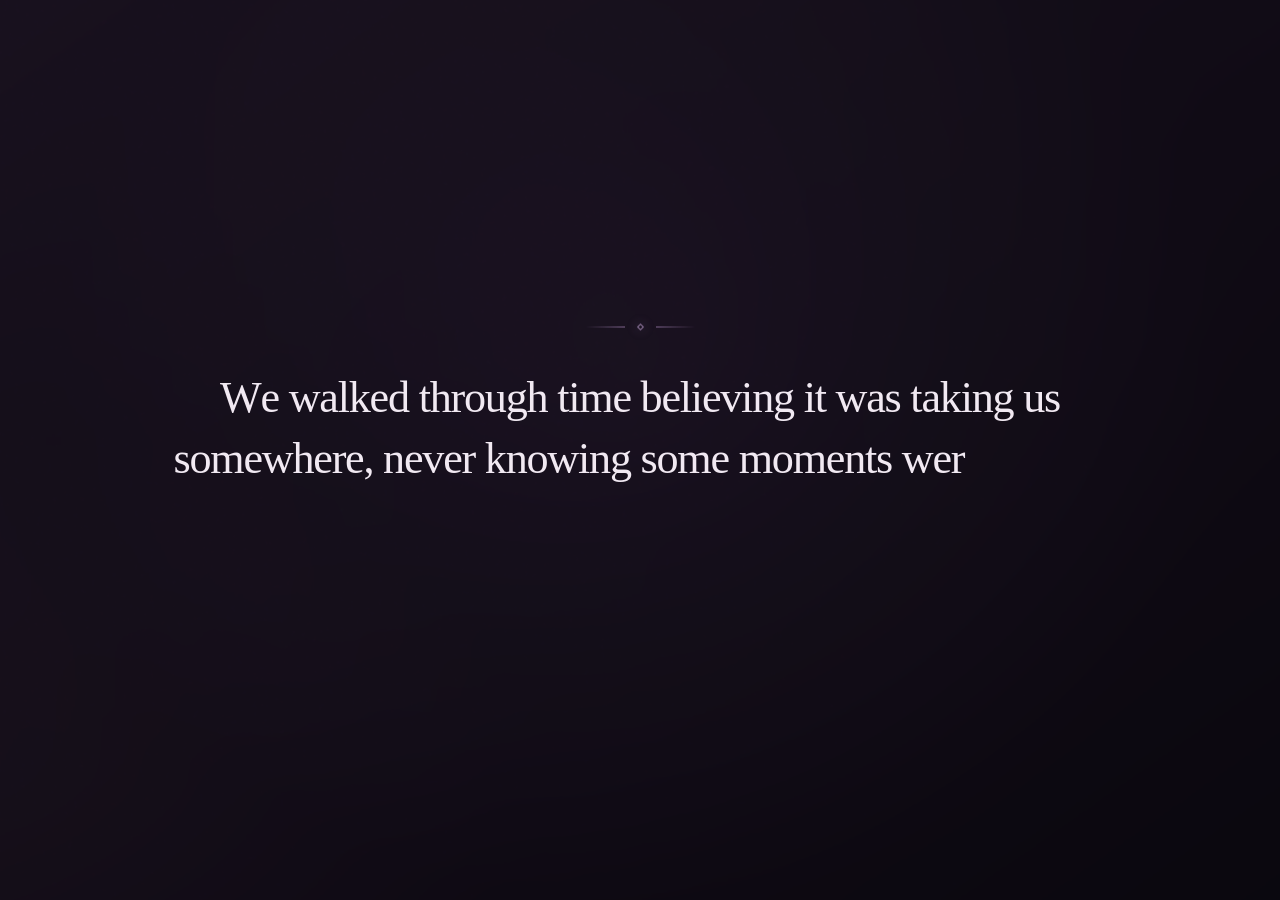
==== commit 4d8bd7d1: "Refactor timeline and transport controls in index.html" ====
--- a/index.html
+++ b/index.html
@@ -960,8 +960,8 @@
           <h2 class="things-title">The Things I Didn't Know About</h2>
           <p class="things-intro">Our conversation on June 1 revealed a series of events from the final months of our relationship that I had never known about.</p>
         </header>
-        <div class="things-timeline-grid" aria-label="Events revealed during the June 1 conversation">
-          <div class="things-timeline-column things-timeline-left" aria-label="Earlier events">
+        <div class="things-timeline-grid" aria-label="Events revealed during the June 1 conversation"><span class="things-mobile-track" aria-hidden="true"></span>
+          <div class="things-timeline-column things-timeline-left" aria-label="Earlier events"><span class="things-timeline-track" aria-hidden="true"></span>
             <article class="things-event">
               <div class="things-event-card">
                 <p class="things-event-date">December 2025</p>
@@ -991,7 +991,7 @@
               </div>
             </article>
           </div>
-          <div class="things-timeline-column things-timeline-right" aria-label="The events that followed">
+          <div class="things-timeline-column things-timeline-right" aria-label="The events that followed"><span class="things-timeline-track" aria-hidden="true"></span>
             <article class="things-event">
               <div class="things-event-card">
                 <p class="things-event-date">March 4, 2026</p>
@@ -1023,6 +1023,9 @@
     </section>
 
     <nav class="transport-controls" id="transportControls" aria-label="Story controls" aria-hidden="true">
+      <button class="transport-button transport-jump" id="beginningButton" type="button" aria-label="Go to beginning of current section" title="Go to beginning">
+        <svg viewBox="0 0 24 24" aria-hidden="true"><path d="M6 5v14M18 6 9 12l9 6V6Z"/></svg><span>Beginning</span>
+      </button>
       <button class="transport-button" id="previousButton" type="button" aria-label="Previous scene" title="Previous">
         <svg viewBox="0 0 24 24" aria-hidden="true"><path d="M6 5v14M19 6l-10 6 10 6V6Z"/></svg>
       </button>
@@ -1033,6 +1036,9 @@
       <button class="transport-button" id="nextButton" type="button" aria-label="Next scene" title="Next">
         <svg viewBox="0 0 24 24" aria-hidden="true"><path d="M18 5v14M5 6l10 6-10 6V6Z"/></svg>
       </button>
+      <button class="transport-button transport-jump" id="endButton" type="button" aria-label="Go to end of current section" title="Go to end">
+        <svg viewBox="0 0 24 24" aria-hidden="true"><path d="M18 5v14M6 6l9 6-9 6V6Z"/></svg><span>End</span>
+      </button>
     </nav>
   </main>
   <script src="script.js"></script>
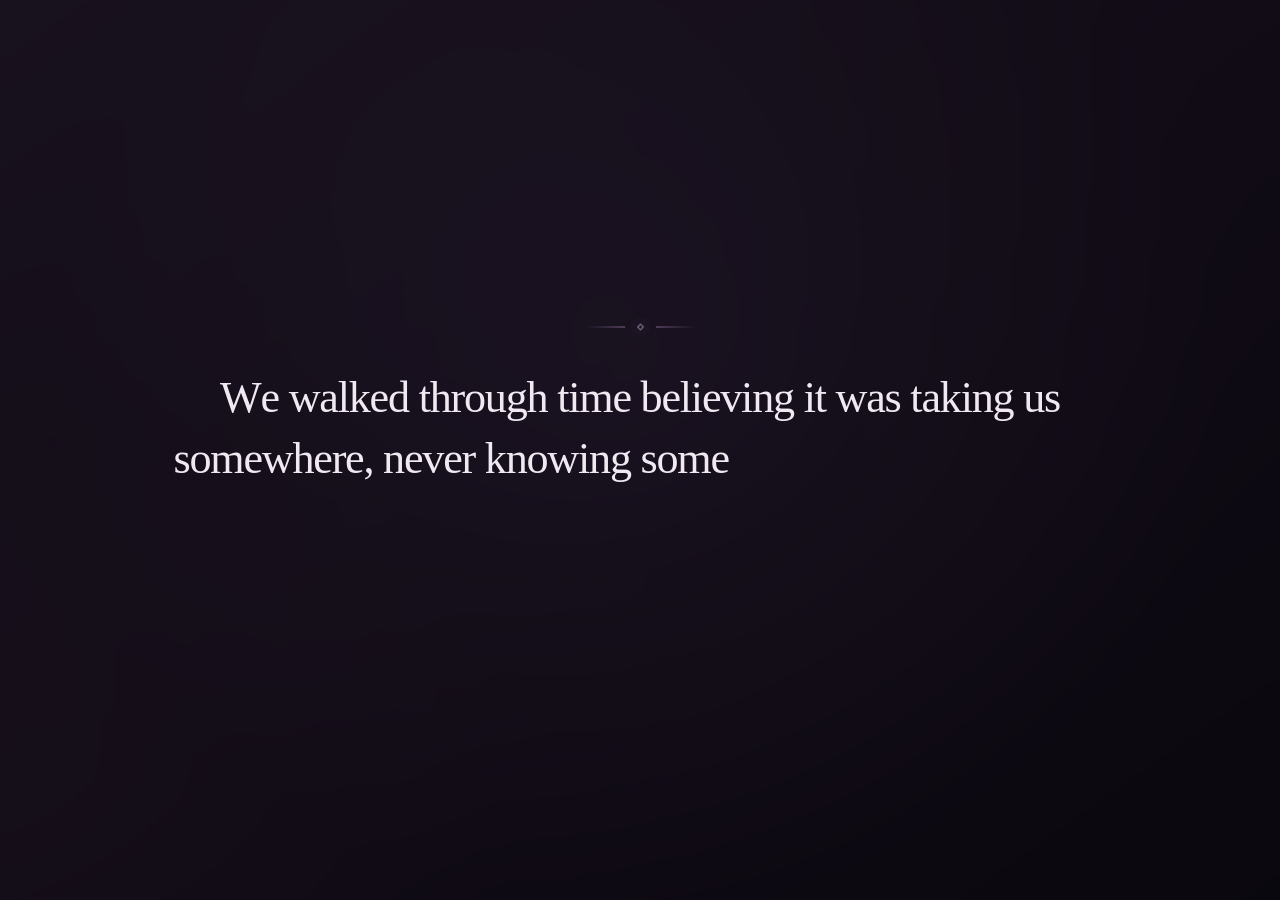
==== commit 3e4b227d: "Update relationship duration from eleven to twelve days" ====
--- a/index.html
+++ b/index.html
@@ -837,7 +837,7 @@
           <p>You also brought up something I had said in the past — that if you didn't become successful, our future together would be difficult. I had said it only to motivate you to study harder, never intending to make you feel that our future depended on your success. But you had understood those words differently, and they had hurt you deeply.</p>
           <p>You told me that you wanted to remain single after the breakup.</p>
           <p>Before our conversation ended, I made one final request: I asked you not to block me. I didn't want to lose the possibility of contacting you completely. You agreed.</p>
-          <p>And just like that, after five years, three months and eleven days together, our relationship came to an end. A future I had imagined for so long was no longer something we would share.</p>
+          <p>And just like that, after five years, three months and twelve days together, our relationship came to an end. A future I had imagined for so long was no longer something we would share.</p>
         </div>
       </div>
     </section>
@@ -1003,7 +1003,7 @@
               <div class="things-event-card">
                 <p class="things-event-date">March 9, 2026</p>
                 <h3>The End of Our Relationship</h3>
-                <p>After five years, three months and eleven days of togetherness, we ended our relationship.</p>
+                <p>After five years, three months and twelve days of togetherness, we ended our relationship.</p>
               </div>
             </article>
             <article class="things-event">
@@ -1018,6 +1018,42 @@
         <div class="things-narration" aria-label="Looking back at the conversations we had">
           <p>Looking back at these dates, we had spoken on February 24–26 and again from March 1–3, yet you never told me about his messages or confession. Later, you said you had forgotten to tell me and explained that my mock test was why we hadn't talked, although that only accounted for February 27–28.</p>
           <p>You had also considered deleting Instagram and stopping communication with him, but neither happened after Holi. Instead, your communication continued, and perhaps your feelings for him had begun to grow.</p>
+        </div>
+      </div>
+    </section>
+
+    <section class="scene scene-exam-results" data-scene="50" aria-label="What Followed After June 1">
+      <div class="exam-results-stage" id="examResultsStage">
+        <header class="exam-results-heading">
+          <h2 class="exam-results-title">What Followed After June 1</h2>
+        </header>
+
+        <div class="exam-results-copy" aria-label="What happened to my preparation">
+          <p>After June 1, my concentration suffered again. I had been slowly rebuilding my preparation for Re-NEET, but the things I learned that day brought back the emotional confusion I had been trying to overcome.</p>
+          <p>Despite everything, I continued trying. Alongside Re-NEET, I also appeared for CUET, NEST and IAT, hoping that perhaps another opportunity would work out.</p>
+        </div>
+
+        <div class="exam-results-grid" id="examResultsGrid" aria-label="Examination results">
+          <article class="exam-result-card">
+            <h3>CUET</h3>
+            <p>It did not go as well as I had expected.</p>
+          </article>
+          <article class="exam-result-card">
+            <h3>NEST</h3>
+            <p>I could not qualify.</p>
+          </article>
+          <article class="exam-result-card">
+            <h3>IAT</h3>
+            <p>I missed getting a seat by just two questions.</p>
+          </article>
+          <article class="exam-result-card">
+            <h3>Re-NEET</h3>
+            <p>I missed my target by a small margin.</p>
+          </article>
+        </div>
+
+        <div class="exam-results-closing" aria-label="Looking back at the examination results">
+          <p>I cannot honestly attribute these results entirely to what happened in my personal life. My preparation and performance were my responsibility, too. But I also cannot pretend that the revelation had no effect on me. It affected my state of mind at a time when I was trying to recover and prepare for examinations that mattered deeply to me.</p>
         </div>
       </div>
     </section>
--- a/style.css
+++ b/style.css
@@ -135,12 +135,18 @@
 .transport-button { display: grid; place-items: center; width: 38px; height: 38px; padding: 0; border: 0; border-radius: 50%; color: #e8dfea; background: transparent; cursor: pointer; }
 .transport-button svg { width: 18px; height: 18px; fill: none; stroke: currentColor; stroke-width: 1.7; stroke-linecap: round; stroke-linejoin: round; }
 .transport-button:active { background: #ffffff17; }
+.transport-jump { display: flex; width: auto; min-width: 74px; gap: 5px; padding: 0 7px; border-radius: 22px; font-size: 10px; letter-spacing: .01em; white-space: nowrap; }
+.transport-jump svg { width: 15px; height: 15px; flex: 0 0 auto; }
 .transport-main { width: 43px; height: 43px; color: #f7eff8; background: #30243a; box-shadow: 0 0 0 1px #c8add24f inset; }
 .transport-main svg { width: 20px; height: 20px; }
 .pause-symbol { display: none; }
 .experience:not(.is-paused) .pause-symbol { display: block; }
 .experience:not(.is-paused) .play-symbol { display: none; }
 .experience.is-paused .scene, .experience.is-paused .scene * { animation-play-state: paused !important; }
+.experience.is-instant-state .scene,
+.experience.is-instant-state .scene *,
+.experience.is-instant-state .scene *::before,
+.experience.is-instant-state .scene *::after { animation-duration: .001ms !important; animation-delay: 0ms !important; transition-duration: 0ms !important; scroll-behavior: auto !important; }
 .experience.is-paused .phone-screen * { animation-play-state: paused !important; }
 .experience.is-paused .transport-controls { animation-play-state: running !important; }
 .experience.is-paused .grain { animation-play-state: paused !important; }
@@ -161,7 +167,11 @@
   .bubble-gif { width: min(225px, 78%); }
   .chat-composer { flex-basis: 54px; }
   .closing-stage h2 { font-size: clamp(34px, 8.6vw, 48px); line-height: 1.34; }
-  .transport-controls { bottom: max(20px, env(safe-area-inset-bottom)); }
+  .transport-controls { bottom: max(20px, env(safe-area-inset-bottom)); gap: 3px; padding: 5px 6px; max-width: calc(100vw - 16px); }
+  .transport-button { width: 32px; height: 34px; }
+  .transport-main { width: 39px; height: 39px; }
+  .transport-jump { min-width: 61px; gap: 3px; padding: 0 4px; font-size: 9px; }
+  .transport-jump svg { width: 13px; height: 13px; }
 }
 @media (max-height: 650px) {
   .phone-shell { height: 88svh; min-height: 0; }
@@ -2080,8 +2090,8 @@
   width: 100%;
   display: grid;
   grid-template-columns: minmax(0, 1fr) minmax(0, 1fr);
-  /* Stretch both columns to the same row height. */
-  align-items: stretch;
+  /* Keep both columns aligned at the top; event cards retain chronological flow. */
+  align-items: start;
   column-gap: clamp(12px, 2vw, 26px);
   row-gap: 0;
   margin-top: 2px;
@@ -2094,26 +2104,28 @@
   gap: clamp(7px, 1vh, 11px);
   padding-left: 18px;
 }
-/* Three later events distribute vertically to balance the four-event column. */
-.things-timeline-right { justify-content: space-between; }
-.things-timeline-column::before {
-  content: "";
+.things-timeline-right { justify-content: flex-start; }
+.things-timeline-track {
   position: absolute;
   left: 5px;
   top: 9px;
-  bottom: 9px;
   width: 1px;
-  background: repeating-linear-gradient(to bottom, rgba(190,159,204,.72) 0 3px, transparent 3px 8px);
-  opacity: .7;
-}
+  height: 0;
+  background: repeating-linear-gradient(to bottom, rgba(190,159,204,.82) 0 3px, transparent 3px 8px);
+  opacity: .82;
+  transition: height .72s cubic-bezier(.2,.7,.2,1);
+  pointer-events: none;
+}
+.things-mobile-track { display: none; }
 .things-event {
+  display: none;
   position: relative;
   min-width: 0;
   opacity: 0;
   transform: translateY(8px);
   transition: opacity .72s ease, transform .72s cubic-bezier(.2,.7,.2,1);
 }
-.things-event.is-visible { opacity: 1; transform: translateY(0); }
+.things-event.is-visible { display: block; opacity: 1; transform: translateY(0); }
 .things-event::before {
   content: "";
   position: absolute;
@@ -2157,6 +2169,7 @@
   text-wrap: pretty;
 }
 .things-narration {
+  display: none;
   width: min(1040px, 100%);
   display: flex;
   flex-direction: column;
@@ -2175,6 +2188,7 @@
   text-wrap: pretty;
 }
 .things-narration p:last-child { color: #f0e7f1; }
+.things-narration.is-visible { display: flex; }
 
 @media (max-width: 760px) {
   .things-stage {
@@ -2314,3 +2328,49 @@
   .what-chat-feed { scroll-behavior: auto; }
   .what-chat-row.is-visible { animation-duration: .01ms !important; }
 }
+
+/* Mobile Scene 49: one continuous timeline with automatic follow-scroll.
+   Touch scrolling remains native and becomes available only when content
+   extends beyond the visible stage. Desktop keeps the two-column layout. */
+@media (max-width: 760px) {
+  .things-timeline-grid {
+    position: relative;
+    display: flex;
+    flex-direction: column;
+    gap: 7px;
+    padding-left: 0;
+  }
+  .things-timeline-column {
+    display: contents;
+  }
+  .things-timeline-column .things-timeline-track { display: none; }
+  .things-mobile-track {
+    display: block;
+    position: absolute;
+    left: 5px;
+    top: 8px;
+    width: 1px;
+    height: 0;
+    background: repeating-linear-gradient(to bottom, rgba(190,159,204,.82) 0 3px, transparent 3px 8px);
+    opacity: .82;
+    transition: height .72s cubic-bezier(.2,.7,.2,1);
+    pointer-events: none;
+  }
+  .things-event {
+    margin-left: 18px;
+  }
+  .things-event::before {
+    left: -17px;
+  }
+  .things-stage {
+    overflow-y: auto;
+    overflow-x: hidden;
+    -webkit-overflow-scrolling: touch;
+    overscroll-behavior-y: contain;
+    touch-action: pan-y;
+    scroll-behavior: smooth;
+  }
+}
+@media (prefers-reduced-motion: reduce) {
+  .things-stage { scroll-behavior: auto !important; }
+}
